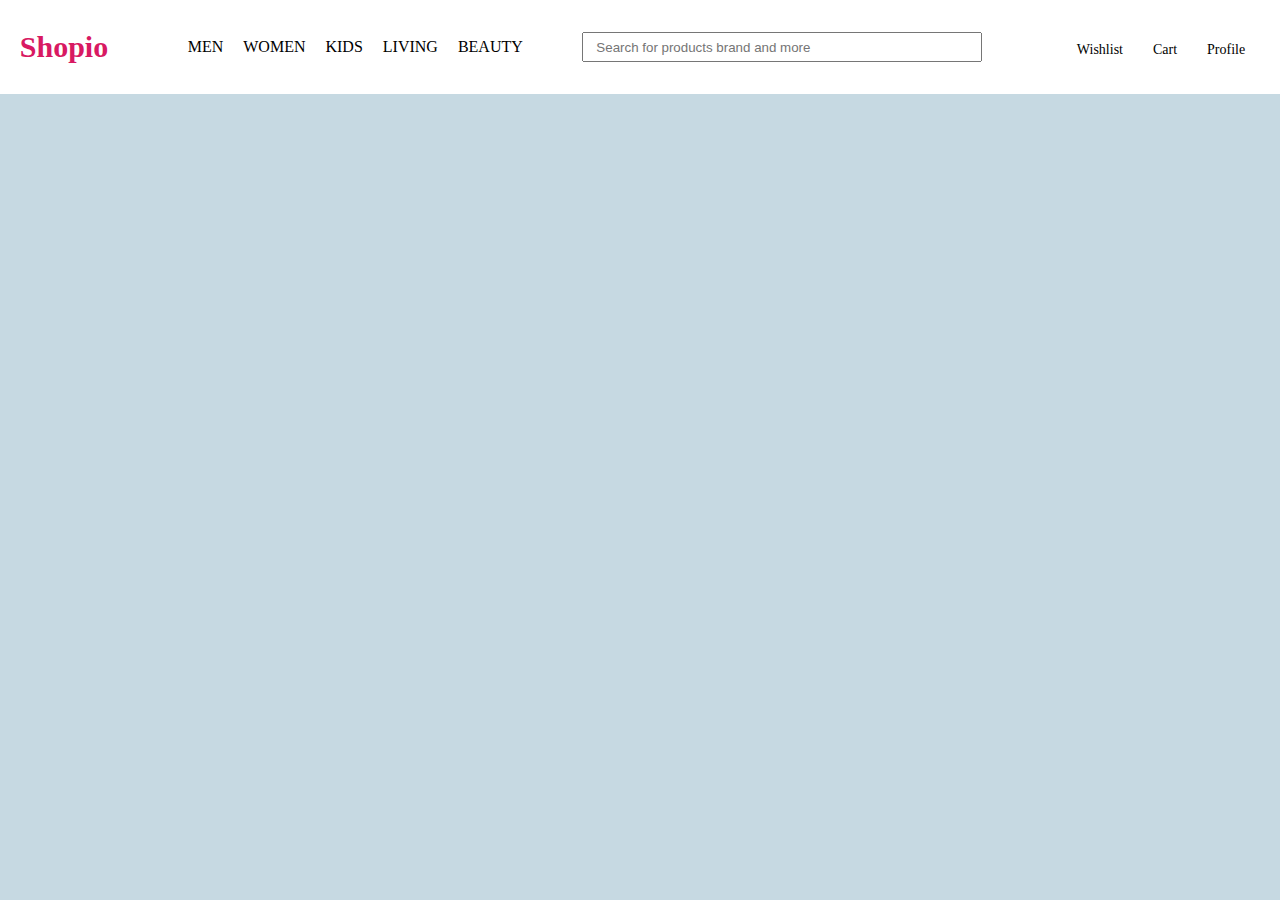
==== index.html @ 74be8682 "initial commit" ====
<!DOCTYPE html>
<html lang="en">

<head>
    <meta charset="UTF-8">
    <meta http-equiv="X-UA-Compatible" content="IE=edge">
    <meta name="viewport" content="width=device-width, initial-scale=1.0">
    <title>Shopio</title>
    <link rel="stylesheet" href="./css/main.css">
    <link rel="stylesheet" href="https://cdnjs.cloudflare.com/ajax/libs/font-awesome/6.0.0-beta2/css/all.min.css"
        integrity="sha512-YWzhKL2whUzgiheMoBFwW8CKV4qpHQAEuvilg9FAn5VJUDwKZZxkJNuGM4XkWuk94WCrrwslk8yWNGmY1EduTA=="
        crossorigin="anonymous" referrerpolicy="no-referrer" />
</head>

<body>
    <div class="nav-bar">
        <div class="nav-bar-logo">
            <!-- <img src="./img/nav-bar-logo.png" alt="Logo" class="nav-bar-logo-image"> -->
            <p class="nav-bar-logo-image">Shopio</p>
        </div>
        <div class="nav-bar-category">
            <ul>
                <li>MEN</li>
                <li>WOMEN</li>
                <li>KIDS</li>
                <li>LIVING</li>
                <li>BEAUTY</li>
            </ul>
        </div>
        <div class="nav-bar-search">
            <input type="text" class="nav-bar-search-input" placeholder="Search for products brand and more">
        </div>
        <div class="nav-bar-pwg">
            <ul>
                <li><i class="fas fa-heart wishlist"></i><span>Wishlist</span></li>
                <li><i class="fas fa-shopping-cart cart"></i><span>Cart</span></li>
                <li><i class="fas fa-user profile"></i><span>Profile</span></li>
            </ul>
        </div>
    </div>
</body>

</html>
---- css/main.css ----
* {
  box-sizing: border-box;
}

body {
  padding: 0px;
  margin: 0px;
  background-color: #c6d9e2;
}

.nav-bar {
  display: flex;
  align-items: center;
  position: fixed;
  width: 100%;
  background-color: white;
  align-items: center;
  justify-content: space-around;
  color: black;
}

.nav-bar .nav-bar-logo-image {
  font-size: 30px;
  font-family: cursive;
  font-weight: bolder;
  align-items: center;
  justify-content: center;
  color: #d81962;
}

.nav-bar .nav-bar-category ul {
  display: flex;
  justify-content: space-around;
  list-style-type: none;
}

.nav-bar .nav-bar-category ul li {
  text-decoration: none;
  padding-right: 20px;
  font-size: 16px;
}

.nav-bar .nav-bar-search .nav-bar-search-input {
  height: 30px;
  width: 400px;
  padding-left: 12px;
}

.nav-bar .nav-bar-pwg ul {
  display: flex;
  justify-content: space-around;
  list-style-type: none;
}

.nav-bar .nav-bar-pwg ul li {
  text-decoration: none;
  padding: 5px;
  margin: 10px;
  display: flex;
  flex-direction: column;
  font-size: 14px;
  align-items: center;
}

.nav-bar .nav-bar-pwg ul li span {
  padding-top: 6px;
}

.nav-bar .nav-bar-pwg ul li .wishlist:hover,
.nav-bar .nav-bar-pwg ul li .cart:hover,
.nav-bar .nav-bar-pwg ul li .profile:hover {
  cursor: pointer;
  color: #d81962;
}
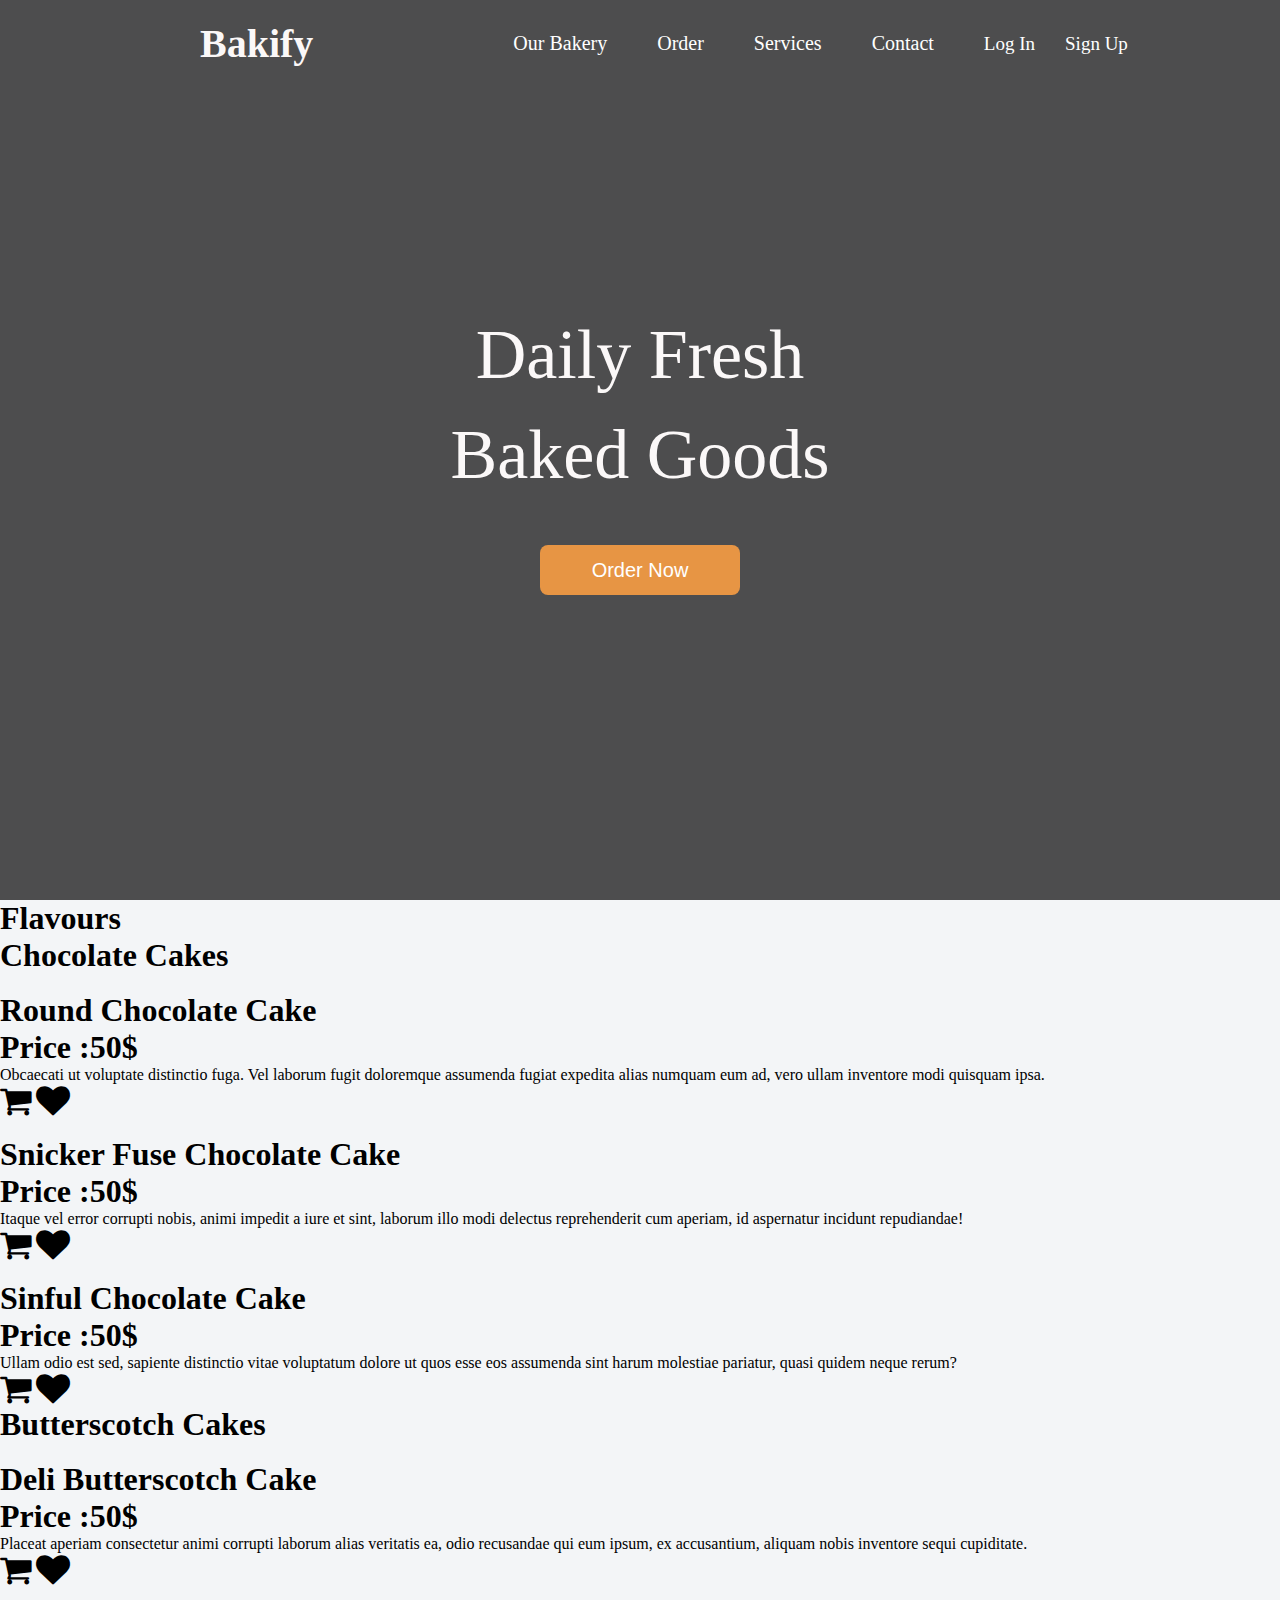
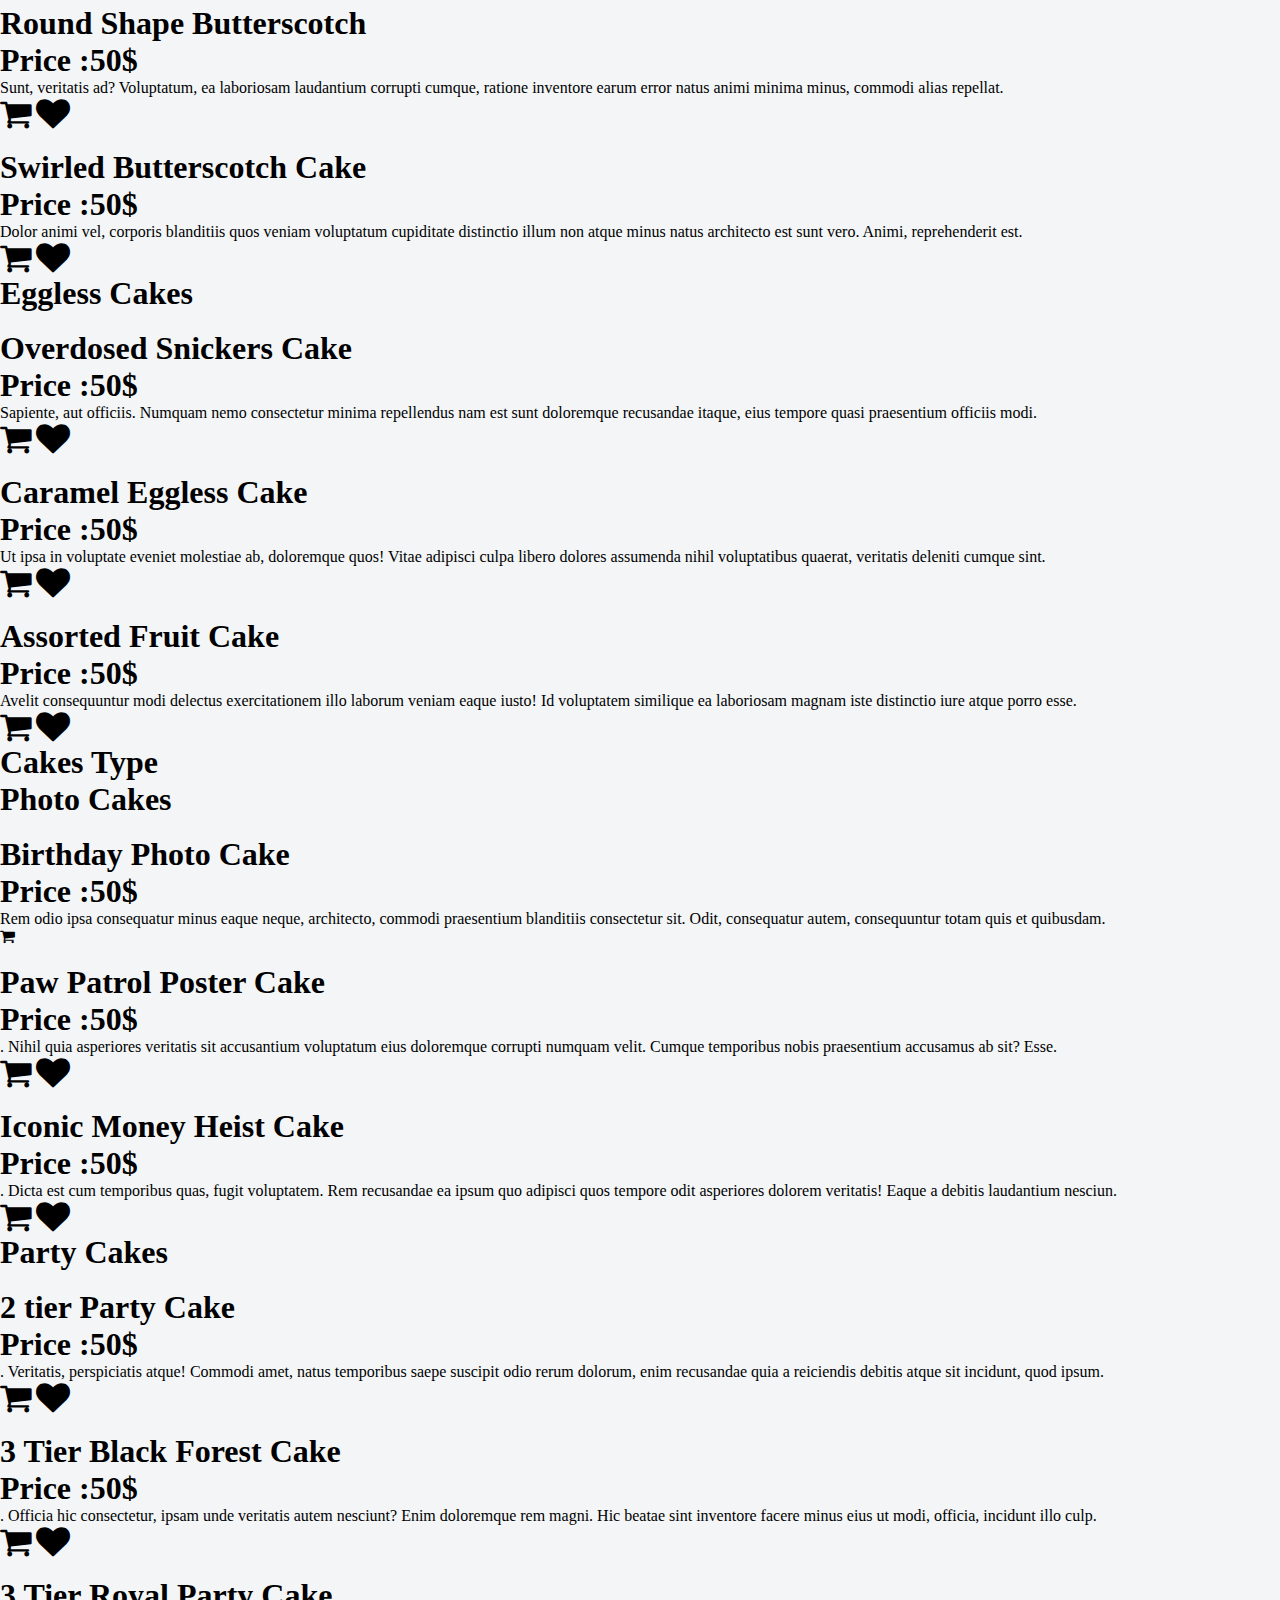
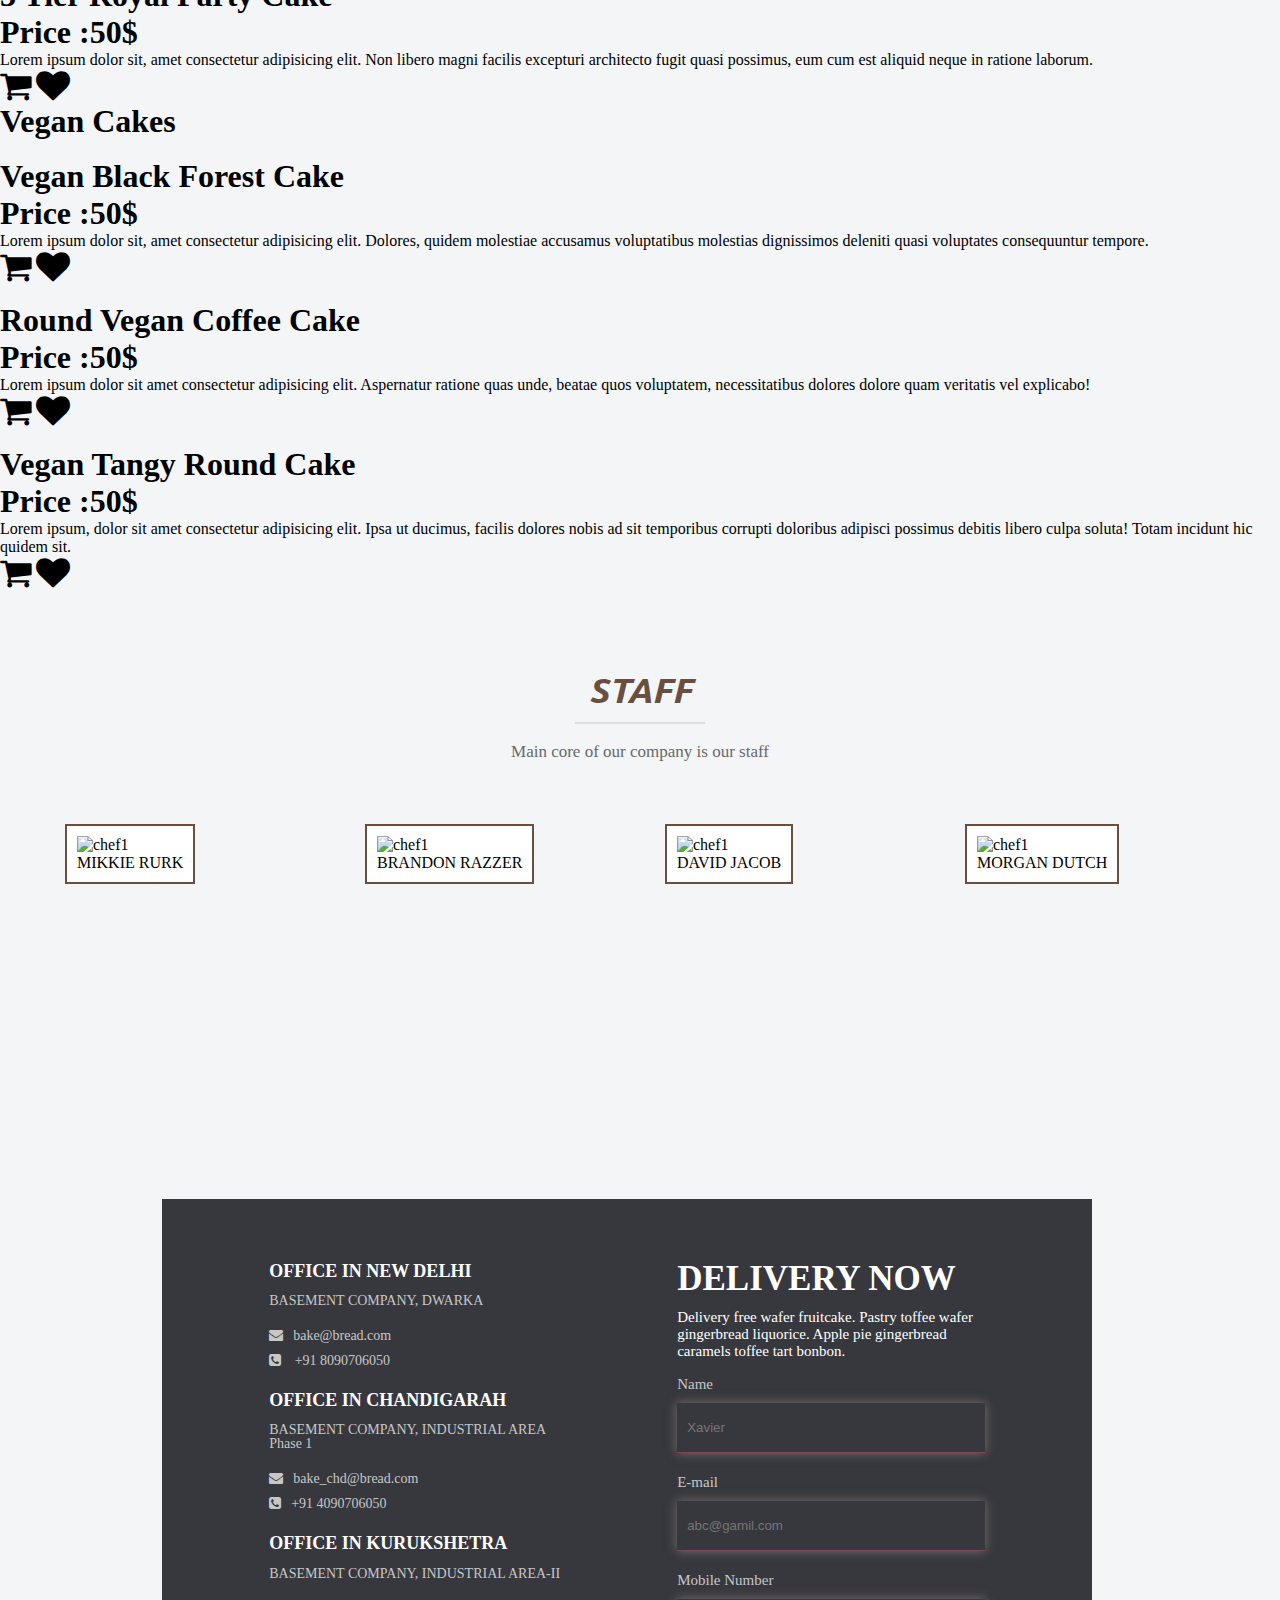
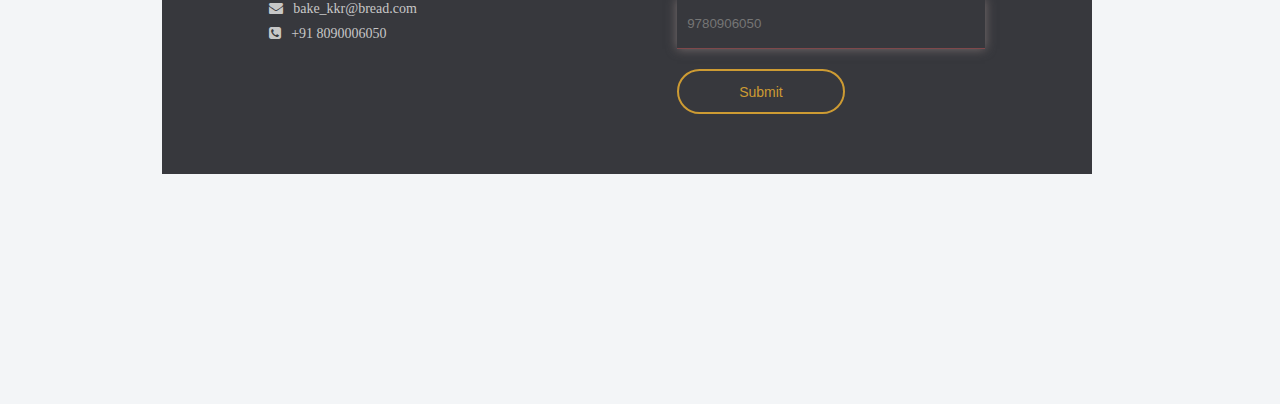
==== commit 60a24c53: "icon and width modification" ====
--- a/index.html
+++ b/index.html
@@ -5,39 +5,755 @@
     <meta charset="UTF-8">
     <meta http-equiv="X-UA-Compatible" content="IE=edge">
     <meta name="viewport" content="width=device-width, initial-scale=1.0">
-    <title>Shopio</title>
+    <title>Bakify</title>
     <link rel="stylesheet" href="./css/main.css">
     <link rel="stylesheet" href="https://cdnjs.cloudflare.com/ajax/libs/font-awesome/6.0.0-beta2/css/all.min.css"
         integrity="sha512-YWzhKL2whUzgiheMoBFwW8CKV4qpHQAEuvilg9FAn5VJUDwKZZxkJNuGM4XkWuk94WCrrwslk8yWNGmY1EduTA=="
         crossorigin="anonymous" referrerpolicy="no-referrer" />
+    <link rel="stylesheet" href="./css/team.css">
+    <link rel="stylesheet" href="css/category.css">
+    <link href="https://fonts.googleapis.com/css2?family=Birthstone&display=swap" rel="stylesheet">
+    <link href="https://fonts.googleapis.com/css2?family=Birthstone&family=Pacifico&display=swap" rel="stylesheet">
+    <link href="https://fonts.googleapis.com/css2?family=Ubuntu:wght@300&display=swap" rel="stylesheet">
+    <link rel="stylesheet" href="https://cdnjs.cloudflare.com/ajax/libs/font-awesome/4.7.0/css/font-awesome.min.css">
+    <meta name="viewport" content="width=device-width, initial-scale=1.0">
+    <link rel="stylesheet" href="https://use.fontawesome.com/releases/v5.15.4/css/all.css"
+        integrity="sha384-DyZ88mC6Up2uqS4h/KRgHuoeGwBcD4Ng9SiP4dIRy0EXTlnuz47vAwmeGwVChigm" crossorigin="anonymous">
 </head>
 
 <body>
-    <div class="nav-bar">
-        <div class="nav-bar-logo">
-            <!-- <img src="./img/nav-bar-logo.png" alt="Logo" class="nav-bar-logo-image"> -->
-            <p class="nav-bar-logo-image">Shopio</p>
-        </div>
-        <div class="nav-bar-category">
-            <ul>
-                <li>MEN</li>
-                <li>WOMEN</li>
-                <li>KIDS</li>
-                <li>LIVING</li>
-                <li>BEAUTY</li>
-            </ul>
-        </div>
-        <div class="nav-bar-search">
-            <input type="text" class="nav-bar-search-input" placeholder="Search for products brand and more">
-        </div>
-        <div class="nav-bar-pwg">
-            <ul>
-                <li><i class="fas fa-heart wishlist"></i><span>Wishlist</span></li>
-                <li><i class="fas fa-shopping-cart cart"></i><span>Cart</span></li>
-                <li><i class="fas fa-user profile"></i><span>Profile</span></li>
-            </ul>
+    <!-- Loading effect -->
+    <div class="loading-div">
+        <div class="loading-animation">
+            <div class="bar bar1"></div>
+            <div class="bar bar2"></div>
+            <div class="bar bar3"></div>
+            <div class="bar bar4"></div>
+            <div class="bar bar5"></div>
+            <div class="bar bar6"></div>
+            <div class="bar bar7"></div>
+            <div class="bar bar8"></div>
         </div>
     </div>
+    <main class="home-page">
+        <div class="video-container">
+            <div class="color-overlay"></div>
+            <video autoplay loop muted id="home-video">
+                <source src="./vid/My Movie 1.mp4" type="video/mp4">
+            </video>
+        </div>
+        <div class="nav-bar">
+            <div>
+                <h1 class="logo">Bakify</h1>
+            </div>
+            <div class="headings">
+                <a href="#">
+                    <p class="sub-headings">Our Bakery</p>
+                </a>
+                <a href="#">
+                    <p class="sub-headings">Order</p>
+                </a>
+                <a href="#">
+                    <p class="sub-headings">Services</p>
+                </a>
+                <a href="#">
+                    <p class="sub-headings">Contact</p>
+                </a>
+                <button id="login-button">Log In</button>
+                <button id="signup-button">Sign Up</button>
+            </div>
+        </div>
+        <div class="content">
+            <p>Daily Fresh</p>
+            <p>Baked Goods</p>
+            <button>Order Now</button>
+        </div>
+        <div id="signup">
+            <div class="container">
+                <div class="heading">
+                    <div class="sub-heading">Sign Up</div>
+                    <div>
+                        <button id="close-signup"><i class="fas fa-times"></i></button>
+                    </div>
+                </div>
+                <div>
+                    <input id="name-input" type="text" class="input" placeholder="Full Name">
+                </div>
+                <div>
+                    <input id="email-input" type="text" class="input" placeholder="Email">
+                </div>
+                <div class="check-box">
+                    <input type="checkbox" id="checkbox">
+                    <span class="check-box-message">I agree to Bakify's Terms of Service, Privacy Policy and Content
+                        Policies</span>
+                </div>
+                <div>
+                    <button class="submit">Create Account</button>
+                </div>
+                <div style="font-size: 20px;">
+                    or
+                </div>
+                <div>
+                    <button class="google"><i class="fab fa-google"></i>&emsp;Continue with Google</button>
+                </div>
+                <div class="have-acc">
+                    Already Have a Account ? <button id="login_account">Log In</button>
+                </div>
+            </div>
+        </div>
+        <div id="login">
+            <div class="container">
+                <div class="heading">
+                    <div class="sub-heading">Log in</div>
+                    <div>
+                        <button id="close-login"><i class="fas fa-times"></i></button>
+                    </div>
+                </div>
+                <div>
+                    <input id="phone-input" type="number" class="input" placeholder="Phone Number">
+                </div>
+                <div>
+                    <input id="password-input" type="text" class="input" placeholder="Password">
+                </div>
+                <div>
+                    <button class="submit">Log In</button>
+                </div>
+                <div style="font-size: 20px;">
+                    or
+                </div>
+                <div>
+                    <button class="google"><i class="fab fa-google"></i>&emsp;Continue with Google</button>
+                </div>
+                <div class="have-acc">
+                    New to Bakify? <button id="create_account">Create Account</button>
+                </div>
+            </div>
+        </div>
+    </main>
+
+    <div class="skj_container">
+
+        <!--category by flavour  -->
+        <h1>Flavours</h1>
+
+        <div class="skj_flavour">
+
+            <!-- first flavour -->
+            <div class="skj_flavour_1">
+                <h1>Chocolate Cakes</h1>
+                <div class="skj_varites">
+
+                    <!-- 1st card -->
+                    <div class="skj_cards">
+                        <img src="img/choco_cake_1.jpg" alt="">
+                        <div class="skj_discription">
+                            <div class="skj_content">
+                                <!--content of cards  -->
+                                <h1>Round Chocolate Cake</h1>
+                                <h1>Price :50$</h1>
+                                <p>Obcaecati ut voluptate distinctio fuga. Vel laborum fugit doloremque assumenda fugiat
+                                    expedita alias numquam eum ad, vero ullam inventore modi quisquam ipsa.
+                                </p>
+                                <div class="skj_symbol">
+                                    <i class="fa fa-shopping-cart" style="font-size:34px;"></i>
+                                    <i class="fa fa-heart" style="font-size:34px;"></i>
+                                </div>
+                            </div>
+                        </div>
+                    </div>
+
+                    <!-- 2nd card -->
+                    <div class="skj_cards">
+                        <img src="img/choco_cake_2.jpg" alt="">
+                        <div class="skj_discription">
+                            <div class="skj_content">
+                                <!--content of cards  -->
+                                <h1>Snicker Fuse Chocolate Cake</h1>
+                                <h1>Price :50$</h1>
+                                <p>Itaque vel error corrupti nobis, animi impedit a iure et sint, laborum illo modi
+                                    delectus reprehenderit cum aperiam, id aspernatur incidunt repudiandae!
+                                </p>
+                                <div class="skj_symbol">
+                                    <i class="fa fa-shopping-cart" style="font-size:34px;"></i>
+                                    <i class="fa fa-heart" style="font-size:34px;"></i>
+                                </div>
+                            </div>
+                        </div>
+                    </div>
+
+                    <!-- 3rd card -->
+                    <div class="skj_cards">
+                        <img src="img/choco_cake_3.jpg" alt="">
+                        <div class="skj_discription">
+                            <div class="skj_content">
+                                <!--content of cards  -->
+                                <h1>Sinful Chocolate Cake</h1>
+                                <h1>Price :50$</h1>
+                                <p>Ullam odio est sed, sapiente distinctio vitae voluptatum dolore ut quos esse eos
+                                    assumenda sint harum molestiae pariatur, quasi quidem neque rerum?
+                                </p>
+                                <div class="skj_symbol">
+                                    <i class="fa fa-shopping-cart" style="font-size:34px;"></i>
+                                    <i class="fa fa-heart" style="font-size:34px;"></i>
+                                </div>
+                            </div>
+                        </div>
+                    </div>
+                </div>
+            </div>
+
+
+
+            <!-- second flavour -->
+            <div class="skj_flavour_1">
+                <h1>Butterscotch Cakes</h1>
+                <div class="skj_varites">
+
+                    <!-- 1st card -->
+                    <div class="skj_cards">
+                        <img src="img/butter_cakes_1.jpg" alt="">
+                        <div class="skj_discription">
+                            <div class="skj_content">
+                                <!--content of cards  -->
+                                <h1>Deli Butterscotch Cake</h1>
+                                <h1>Price :50$</h1>
+                                <p>Placeat aperiam consectetur animi corrupti laborum alias veritatis ea, odio
+                                    recusandae qui eum ipsum, ex accusantium, aliquam nobis inventore sequi cupiditate.
+                                </p>
+                                <div class="skj_symbol">
+                                    <i class="fa fa-shopping-cart" style="font-size:34px;"></i>
+                                    <i class="fa fa-heart" style="font-size:34px;"></i>
+                                </div>
+                            </div>
+                        </div>
+                    </div>
+
+                    <!-- 2nd card -->
+                    <div class="skj_cards">
+                        <img src="img/butter_cakes_2.jpg" alt="">
+                        <div class="skj_discription">
+                            <div class="skj_content">
+                                <!--content of cards  -->
+                                <h1>Round Shape Butterscotch</h1>
+                                <h1>Price :50$</h1>
+                                <p>Sunt, veritatis ad? Voluptatum, ea laboriosam laudantium corrupti cumque, ratione
+                                    inventore earum error natus animi minima minus, commodi alias repellat.
+                                </p>
+                                <div class="skj_symbol">
+                                    <i class="fa fa-shopping-cart" style="font-size:34px;"></i>
+                                    <i class="fa fa-heart" style="font-size:34px;"></i>
+                                </div>
+                            </div>
+                        </div>
+                    </div>
+
+                    <!-- 3rd card -->
+                    <div class="skj_cards">
+                        <img src="img/butter_cakes_3.jpg" alt="">
+                        <div class="skj_discription">
+                            <div class="skj_content">
+                                <!--content of cards  -->
+                                <h1>Swirled Butterscotch Cake</h1>
+                                <h1>Price :50$</h1>
+                                <p>Dolor animi vel, corporis blanditiis quos veniam voluptatum cupiditate distinctio
+                                    illum non atque minus natus architecto est sunt vero. Animi, reprehenderit est.
+                                </p>
+                                <div class="skj_symbol">
+                                    <i class="fa fa-shopping-cart" style="font-size:34px;"></i>
+                                    <i class="fa fa-heart" style="font-size:34px;"></i>
+                                </div>
+                            </div>
+                        </div>
+                    </div>
+                </div>
+            </div>
+
+
+
+            <!-- third flavour -->
+            <div class="skj_flavour_1">
+                <h1>Eggless Cakes</h1>
+                <div class="skj_varites">
+
+                    <!-- 1st card -->
+                    <div class="skj_cards">
+                        <img src="img/Eggless_cake_1.jpg" alt="">
+                        <div class="skj_discription">
+                            <div class="skj_content">
+                                <!--content of cards  -->
+                                <h1>Overdosed Snickers Cake</h1>
+                                <h1>Price :50$</h1>
+                                <p>Sapiente, aut officiis. Numquam nemo consectetur minima repellendus nam est sunt
+                                    doloremque recusandae itaque, eius tempore quasi praesentium officiis modi.
+                                </p>
+                                <div class="skj_symbol">
+                                    <i class="fa fa-shopping-cart" style="font-size:34px;"></i>
+                                    <i class="fa fa-heart" style="font-size:34px;"></i>
+                                </div>
+                            </div>
+                        </div>
+                    </div>
+
+                    <!-- 2nd card -->
+                    <div class="skj_cards">
+                        <img src="img/Eggless_cake_2.jpg" alt="">
+                        <div class="skj_discription">
+                            <div class="skj_content">
+                                <!--content of cards  -->
+                                <h1>Caramel Eggless Cake</h1>
+                                <h1>Price :50$</h1>
+                                <p>Ut ipsa in voluptate eveniet molestiae ab, doloremque quos! Vitae adipisci culpa
+                                    libero dolores assumenda nihil voluptatibus quaerat, veritatis deleniti cumque sint.
+                                </p>
+                                <div class="skj_symbol">
+                                    <i class="fa fa-shopping-cart" style="font-size:34px;"></i>
+                                    <i class="fa fa-heart" style="font-size:34px;"></i>
+                                </div>
+                            </div>
+                        </div>
+                    </div>
+
+                    <!-- 3rd card -->
+                    <div class="skj_cards">
+                        <img src="img/Eggless_cake_3.jpg" alt="">
+                        <div class="skj_discription">
+                            <div class="skj_content">
+                                <!--content of cards  -->
+                                <h1>Assorted Fruit Cake</h1>
+                                <h1>Price :50$</h1>
+                                <p>Avelit consequuntur modi delectus exercitationem illo laborum veniam eaque iusto! Id
+                                    voluptatem similique ea laboriosam magnam iste distinctio iure atque porro esse.
+                                </p>
+                                <div class="skj_symbol">
+                                    <i class="fa fa-shopping-cart" style="font-size:34px;"></i>
+                                    <i class="fa fa-heart" style="font-size:34px;"></i>
+                                </div>
+                            </div>
+                        </div>
+                    </div>
+                </div>
+            </div>
+        </div>
+
+        <!-- ############################################################################################################################### -->
+        <!--  category by types-->
+
+
+        <h1>Cakes Type</h1>
+        <div class="skj_types">
+            <!-- first type -->
+            <div class="skj_types_1">
+                <h1>Photo Cakes</h1>
+                <div class="skj_varites">
+
+                    <!-- 1st card -->
+                    <div class="skj_cards">
+                        <img src="img/photo_2.jpg" alt="">
+                        <div class="skj_discription">
+                            <div class="skj_content">
+                                <!--content of cards  -->
+                                <h1>Birthday Photo Cake</h1>
+                                <h1>Price :50$</h1>
+                                <p>Rem odio ipsa consequatur minus eaque neque, architecto, commodi praesentium
+                                    blanditiis consectetur sit. Odit, consequatur autem, consequuntur totam quis et
+                                    quibusdam.
+                                </p>
+                            </div>
+                            <i class="fa fa-shopping-cart"></i>
+                        </div>
+                    </div>
+
+                    <!-- 2nd card -->
+                    <div class="skj_cards">
+                        <img src="img/photo_1.jpg" alt="">
+                        <div class="skj_discription">
+                            <div class="skj_content">
+                                <!--content of cards  -->
+                                <h1>Paw Patrol Poster Cake</h1>
+                                <h1>Price :50$</h1>
+                                <p>. Nihil quia asperiores veritatis sit accusantium voluptatum eius doloremque corrupti
+                                    numquam velit. Cumque temporibus nobis praesentium accusamus ab sit? Esse.
+                                </p>
+                                <div class="skj_symbol">
+                                    <i class="fa fa-shopping-cart" style="font-size:34px;"></i>
+                                    <i class="fa fa-heart" style="font-size:34px;"></i>
+                                </div>
+                            </div>
+                        </div>
+                    </div>
+
+                    <!-- 3rd card -->
+                    <div class="skj_cards">
+                        <img src="img/photo_3.jpg" alt="">
+                        <div class="skj_discription">
+                            <div class="skj_content">
+                                <!--content of cards  -->
+                                <h1>Iconic Money Heist Cake</h1>
+                                <h1>Price :50$</h1>
+                                <p>. Dicta est cum temporibus quas, fugit voluptatem. Rem recusandae ea ipsum quo
+                                    adipisci quos tempore odit asperiores dolorem veritatis! Eaque a debitis laudantium
+                                    nesciun.
+                                </p>
+                                <div class="skj_symbol">
+                                    <i class="fa fa-shopping-cart" style="font-size:34px;"></i>
+                                    <i class="fa fa-heart" style="font-size:34px;"></i>
+                                </div>
+                            </div>
+                        </div>
+                    </div>
+                </div>
+            </div>
+
+
+
+            <!-- second type -->
+            <div class="skj_types_1">
+                <h1>Party Cakes</h1>
+                <div class="skj_varites">
+
+                    <!-- 1st card -->
+                    <div class="skj_cards">
+                        <img src="img/party_1.jpg" alt="">
+                        <div class="skj_discription">
+                            <div class="skj_content">
+                                <!--content of cards  -->
+                                <h1>2 tier Party Cake</h1>
+                                <h1>Price :50$</h1>
+                                <p>. Veritatis, perspiciatis atque! Commodi amet, natus temporibus saepe suscipit odio
+                                    rerum dolorum, enim recusandae quia a reiciendis debitis atque sit incidunt, quod
+                                    ipsum.
+                                </p>
+                                <div class="skj_symbol">
+                                    <i class="fa fa-shopping-cart" style="font-size:34px;"></i>
+                                    <i class="fa fa-heart" style="font-size:34px;"></i>
+                                </div>
+                            </div>
+                        </div>
+                    </div>
+
+                    <!-- 2nd card -->
+                    <div class="skj_cards">
+                        <img src="img/party_2.jpg" alt="">
+                        <div class="skj_discription">
+                            <!--content of cards  -->
+                            <div class="skj_content">
+                                <h1>3 Tier Black Forest Cake</h1>
+                                <h1>Price :50$</h1>
+                                <p>. Officia hic consectetur, ipsam unde veritatis autem nesciunt? Enim doloremque rem
+                                    magni. Hic beatae sint inventore facere minus eius ut modi, officia, incidunt illo
+                                    culp.
+                                </p>
+                                <div class="skj_symbol">
+                                    <i class="fa fa-shopping-cart" style="font-size:34px;"></i>
+                                    <i class="fa fa-heart" style="font-size:34px;"></i>
+                                </div>
+                            </div>
+                        </div>
+                    </div>
+
+                    <!-- 3rd card -->
+                    <div class="skj_cards">
+                        <img src="img/party_3.jpg" alt="">
+                        <div class="skj_discription">
+                            <div class="skj_content">
+                                <!--content of cards  -->
+                                <h1>3 Tier Royal Party Cake</h1>
+                                <h1>Price :50$</h1>
+                                <p>Lorem ipsum dolor sit, amet consectetur adipisicing elit. Non libero magni facilis
+                                    excepturi architecto fugit quasi possimus, eum cum est aliquid neque in ratione
+                                    laborum.
+                                </p>
+                                <div class="skj_symbol">
+                                    <i class="fa fa-shopping-cart" style="font-size:34px;"></i>
+                                    <i class="fa fa-heart" style="font-size:34px;"></i>
+                                </div>
+                            </div>
+                        </div>
+                    </div>
+                </div>
+            </div>
+
+
+
+            <!-- third flavour -->
+            <div class="skj_types_1">
+                <h1>Vegan Cakes</h1>
+                <div class="skj_varites">
+
+                    <!-- 1st card -->
+                    <div class="skj_cards">
+                        <img src="img/vegan_1.jpg" alt="">
+                        <div class="skj_discription">
+                            <div class="skj_content">
+                                <!--content of cards  -->
+                                <h1>Vegan Black Forest Cake</h1>
+                                <h1>Price :50$</h1>
+                                <p>Lorem ipsum dolor sit, amet consectetur adipisicing elit. Dolores, quidem molestiae
+                                    accusamus voluptatibus molestias dignissimos deleniti quasi voluptates consequuntur
+                                    tempore.
+                                </p>
+                                <div class="skj_symbol">
+                                    <i class="fa fa-shopping-cart" style="font-size:34px;"></i>
+                                    <i class="fa fa-heart" style="font-size:34px;"></i>
+                                </div>
+                            </div>
+                        </div>
+                    </div>
+
+                    <!-- 2nd card -->
+                    <div class="skj_cards">
+                        <img src="img/vegan_2.jpg" alt="">
+                        <div class="skj_discription">
+                            <div class="skj_content">
+                                <!--content of cards  -->
+                                <h1>Round Vegan Coffee Cake</h1>
+                                <h1>Price :50$</h1>
+                                <p>Lorem ipsum dolor sit amet consectetur adipisicing elit. Aspernatur ratione quas
+                                    unde, beatae quos voluptatem, necessitatibus dolores dolore quam veritatis vel
+                                    explicabo!
+                                </p>
+                                <div class="skj_symbol">
+                                    <i class="fa fa-shopping-cart" style="font-size:34px;"></i>
+                                    <i class="fa fa-heart" style="font-size:34px;"></i>
+                                </div>
+                            </div>
+                        </div>
+                    </div>
+
+                    <!-- 3rd card -->
+                    <div class="skj_cards">
+                        <img src="img/vegan_3.jpg" alt="">
+                        <div class="skj_discription">
+                            <div class="skj_content">
+                                <!--content of cards  -->
+                                <h1>Vegan Tangy Round Cake</h1>
+                                <h1>Price :50$</h1>
+                                <p>Lorem ipsum, dolor sit amet consectetur adipisicing elit. Ipsa ut ducimus, facilis
+                                    dolores nobis ad sit temporibus corrupti doloribus adipisci possimus debitis libero
+                                    culpa soluta! Totam incidunt hic quidem sit.
+                                </p>
+                                <div class="skj_symbol">
+                                    <i class="fa fa-shopping-cart" style="font-size:34px;"></i>
+                                    <i class="fa fa-heart" style="font-size:34px;"></i>
+                                </div>
+                            </div>
+                        </div>
+                    </div>
+                </div>
+            </div>
+        </div>
+
+    </div>
+
+    <!--TEAM-->
+    <div class="wrapper">
+        <div class="staff">
+            <div class="staff-head-box">
+                <span class="S-name">STAFF<br></span>
+                <div class="baseline"></div>
+            </div>
+            <div class="line-below">Main core of our company is our staff</div>
+        </div>
+        <div class="staff-info">
+            <div class="staff-grid">
+                <div class="list staff-1">
+                    <div class="staff-container">
+                        <div class="inner-container">
+                            <img class="letstry" src="./img/m-personnel-1.png" alt="chef1">
+                            <div class="staff-network">
+                                <div class="set-img">
+                                    <!-- <ul class="listStyle">
+                                    <li> -->
+                                    <a class="set-img-icon" href="#" target="_blank" itemprop="url">
+                                        <i class="fa fa-phone"></i>
+                                    </a>
+                                    <!-- </li>
+                                    <li> -->
+                                    <a class="set-img-icon" href="#" target="_blank" itemprop="url">
+                                        <i class="far fa-envelope"></i>
+                                    </a>
+                                    <!-- </li>
+                                    <li> -->
+                                    <a class="set-img-icon" href="#" target="_blank" itemprop="url">
+                                        <i class="fas fa-calendar-alt"></i>
+                                    </a>
+                                    <!-- </li>
+                                </ul> -->
+                                </div>
+                            </div>
+                            <div class="staff-name">MIKKIE RURK</div>
+                        </div>
+                    </div>
+                </div>
+                <div class="list staff-2">
+                    <div class="staff-container">
+                        <div class="inner-container">
+                            <img class="letstry" src="./img/m-personnel-2.png" alt="chef1">
+                            <div class="staff-network">
+                                <div class="set-img">
+                                    <!-- <ul class="listStyle">
+                                    <li> -->
+                                    <a class="set-img-icon" href="#" target="_blank" itemprop="url">
+                                        <i class="fa fa-phone"></i>
+                                    </a>
+                                    <!-- </li>
+                                    <li> -->
+                                    <a class="set-img-icon" href="#" target="_blank" itemprop="url">
+                                        <i class="far fa-envelope"></i>
+                                    </a>
+                                    <!-- </li>
+                                    <li> -->
+                                    <a class="set-img-icon" href="#" target="_blank" itemprop="url">
+                                        <i class="fas fa-calendar-alt"></i>
+                                    </a>
+                                    <!-- </li>
+                                </ul> -->
+                                </div>
+                            </div>
+                            <div class="staff-name">BRANDON RAZZER</div>
+                        </div>
+                    </div>
+                </div>
+                <div class="list staff-3">
+                    <div class="staff-container">
+                        <div class="inner-container">
+                            <img class="letstry" src="./img/m-personnel-3.png" alt="chef1">
+                            <div class="staff-network">
+                                <div class="set-img">
+                                    <!-- <ul class="listStyle">
+                                    <li> -->
+                                    <a class="set-img-icon" href="#" target="_blank" itemprop="url">
+                                        <i class="fa fa-phone"></i>
+                                    </a>
+                                    <!-- </li>
+                                    <li> -->
+                                    <a class="set-img-icon" href="#" target="_blank" itemprop="url">
+                                        <i class="far fa-envelope"></i>
+                                    </a>
+                                    <!-- </li>
+                                    <li> -->
+                                    <a class="set-img-icon" href="#" target="_blank" itemprop="url">
+                                        <i class="fas fa-calendar-alt"></i>
+                                    </a>
+                                    <!-- </li>
+                                </ul> -->
+                                </div>
+                            </div>
+                            <div class="staff-name">DAVID JACOB</div>
+                        </div>
+                    </div>
+                </div>
+                <div class="list staff-4">
+                    <div class="staff-container">
+                        <div class="inner-container">
+                            <img class="letstry" src="./img/m-personnel-4.png" alt="chef1">
+                            <div class="staff-network">
+                                <div class="set-img">
+                                    <!-- <ul class="listStyle">
+                                    <li> -->
+                                    <a class="set-img-icon" href="#" target="_blank" itemprop="url">
+                                        <i class="fa fa-phone"></i>
+                                    </a>
+                                    <!-- </li>
+                                    <li> -->
+                                    <a class="set-img-icon" href="#" target="_blank" itemprop="url">
+                                        <i class="far fa-envelope"></i>
+                                    </a>
+                                    <!-- </li>
+                                    <li> -->
+                                    <a class="set-img-icon" href="#" target="_blank" itemprop="url">
+                                        <i class="fas fa-calendar-alt"></i>
+                                    </a>
+                                    <!-- </li>
+                                </ul> -->
+                                </div>
+                            </div>
+                            <div class="staff-name">MORGAN DUTCH</div>
+                        </div>
+                    </div>
+                </div>
+            </div>
+        </div>
+
+    </div>
+
+
+
+
+
+    <section>
+        <div class="main-order-form">
+            <div class="order-form-flex">
+                <div class="order-form-flex-left">
+                    <div class="order-left-child">
+                        <h4 class="order-left-h4">OFFICE IN NEW DELHI</h4>
+                        <p class="order-form-p">BASEMENT COMPANY, DWARKA</p>
+                        <p class="order-para"><span><i class="order-form-icon fa fa-envelope"></i>bake@bread.com</span>
+                        </p>
+                        <p class="order-para-num order-para"><span><i class="order-form-icon fa fa-phone-square"></i>
+                                +91
+                                8090706050</span>
+                        </p>
+                    </div>
+                    <div class="order-left-child">
+                        <h4 class="order-left-h4">OFFICE IN CHANDIGARAH</h4>
+                        <p class="order-form-p">BASEMENT COMPANY, INDUSTRIAL AREA Phase 1</p>
+                        <p class="order-para"><span><i
+                                    class="order-form-icon fa fa-envelope"></i>bake_chd@bread.com</span>
+                        </p>
+                        <p class="order-para-num order-para"><span><i class="order-form-icon fa fa-phone-square"></i>+91
+                                4090706050</span>
+                        </p>
+                    </div>
+                    <div class="order-left-child">
+                        <h4 class="order-left-h4">OFFICE IN KURUKSHETRA</h4>
+                        <p class="order-form-p">BASEMENT COMPANY, INDUSTRIAL AREA-II</p>
+                        <p class="order-para"><span><i
+                                    class="order-form-icon fa fa-envelope"></i>bake_kkr@bread.com</span>
+                        </p>
+                        <p class="order-para-num order-para"><span><i class="order-form-icon fa fa-phone-square"></i>+91
+                                8090006050</span>
+                        </p>
+                    </div>
+                </div>
+                <div class="order-form-flex-right">
+                    <h3 class="order-right-h3">
+                        DELIVERY NOW
+                    </h3>
+                    <div class="order-right-para">
+                        Delivery free wafer fruitcake. Pastry toffee wafer gingerbread liquorice. Apple pie gingerbread
+                        caramels toffee tart bonbon.
+                    </div>
+                    <div class="order_form" id="odr_form">
+                        <form action="" class="order-input">
+                            <label class="order-form-label" for="#order-name">Name<br></label>
+                            <input class="order-form-input" type="text" name="" id="order-name" placeholder="Xavier">
+                            <label class="order-form-label" for="#order-email">E-mail <br></label>
+                            <input class="order-form-input" type="text" name="" id="order-email"
+                                placeholder="abc@gamil.com">
+                            <label class="order-form-label" for="#order-num">Mobile Number <br></label>
+                            <input class="order-form-input" type="text" name="" id="order-num" placeholder="9780906050">
+                            <input type="button" value="Submit" id="order-form-but">
+                        </form>
+                    </div>
+                </div>
+            </div>
+        </div>
+
+    </section>
+
+    <!-- JavaScript -->
+    <script src="https://ajax.googleapis.com/ajax/libs/jquery/3.6.0/jquery.min.js"></script>
+    <script>
+        $(window).on("load", function () {
+            $('.loading-div').fadeOut('slow');
+            $(' html, body').css({
+                overflow: 'auto'
+            });
+        });
+    </script>
+    <script src="./js/logic.js"></script>
+    <script src="./js/order_form.js"></script>
 </body>
 
 </html>--- a/css/main.css
+++ b/css/main.css
@@ -1,74 +1,641 @@
+/* universal */
+
 * {
-  box-sizing: border-box;
+    box-sizing: border-box;
+    padding: 0px;
+    margin: 0px;
 }
 
 body {
-  padding: 0px;
-  margin: 0px;
-  background-color: #c6d9e2;
-}
-
-.nav-bar {
-  display: flex;
-  align-items: center;
-  position: fixed;
-  width: 100%;
-  background-color: white;
-  align-items: center;
-  justify-content: space-around;
-  color: black;
-}
-
-.nav-bar .nav-bar-logo-image {
-  font-size: 30px;
-  font-family: cursive;
-  font-weight: bolder;
-  align-items: center;
-  justify-content: center;
-  color: #d81962;
-}
-
-.nav-bar .nav-bar-category ul {
-  display: flex;
-  justify-content: space-around;
-  list-style-type: none;
-}
-
-.nav-bar .nav-bar-category ul li {
-  text-decoration: none;
-  padding-right: 20px;
-  font-size: 16px;
-}
-
-.nav-bar .nav-bar-search .nav-bar-search-input {
-  height: 30px;
-  width: 400px;
-  padding-left: 12px;
-}
-
-.nav-bar .nav-bar-pwg ul {
-  display: flex;
-  justify-content: space-around;
-  list-style-type: none;
-}
-
-.nav-bar .nav-bar-pwg ul li {
-  text-decoration: none;
-  padding: 5px;
-  margin: 10px;
-  display: flex;
-  flex-direction: column;
-  font-size: 14px;
-  align-items: center;
-}
-
-.nav-bar .nav-bar-pwg ul li span {
-  padding-top: 6px;
-}
-
-.nav-bar .nav-bar-pwg ul li .wishlist:hover,
-.nav-bar .nav-bar-pwg ul li .cart:hover,
-.nav-bar .nav-bar-pwg ul li .profile:hover {
-  cursor: pointer;
-  color: #d81962;
+    background-color: #f3f5f7;
+    font-family: Cambria, Cochin, Georgia, Times, 'Times New Roman', serif;
+}
+
+.home-page {
+    height: 100vh;
+    width: 100%;
+    overflow: hidden;
+    top: 0;
+}
+
+
+/* preloader */
+
+html,
+body {
+    overflow: hidden;
+}
+
+.loading-div {
+    position: fixed;
+    height: 100vh;
+    width: 100%;
+    background-color: #000;
+    overflow: hidden;
+    z-index: 10000000;
+}
+
+.loading-div .loading-animation {
+    z-index: 10000000;
+    top: 50%;
+    left: 50%;
+    transform: translate(-50%, -50%);
+    position: absolute;
+}
+
+.loading-div .loading-animation .bar {
+    width: 10px;
+    height: 70px;
+    background: #fff;
+    display: inline-block;
+    transform-origin: bottom center;
+    border-top-right-radius: 20px;
+    border-top-left-radius: 20px;
+    animation: loader 1.2s linear infinite;
+}
+
+.loading-div .loading-animation .bar1 {
+    animation-delay: 0.1s;
+}
+
+.loading-div .loading-animation .bar2 {
+    animation-delay: 0.2s;
+}
+
+.loading-div .loading-animation .bar3 {
+    animation-delay: 0.3s;
+}
+
+.loading-div .loading-animation .bar4 {
+    animation-delay: 0.4s;
+}
+
+.loading-div .loading-animation .bar5 {
+    animation-delay: 0.5s;
+}
+
+.loading-div .loading-animation .bar6 {
+    animation-delay: 0.6s;
+}
+
+.loading-div .loading-animation .bar7 {
+    animation-delay: 0.7s;
+}
+
+.loading-div .loading-animation .bar8 {
+    animation-delay: 0.8s;
+}
+
+@keyframes loader {
+    0% {
+        transform: scaleY(0.1);
+    }
+    50% {
+        transform: scaleY(1);
+        background: #bb7c06;
+    }
+    100% {
+        transform: scaleY(0.1);
+        background: transparent;
+    }
+}
+
+
+/* background video */
+
+.home-page .video-container {
+    position: absolute;
+    top: 0;
+    right: 0;
+    height: 100vh;
+    min-width: 100vw;
+}
+
+.home-page .video-container .color-overlay {
+    position: absolute;
+    top: 0;
+    left: 0;
+    background-color: #050505;
+    height: 100vh;
+    min-width: 100%;
+    opacity: 0.7;
+    z-index: 2;
+}
+
+.home-page #home-video {
+    right: 0;
+    top: 0;
+    height: 100vh;
+    min-width: 100vw;
+}
+
+
+/* nav bar */
+
+.home-page .nav-bar {
+    position: absolute;
+    top: 0;
+    display: flex;
+    color: #fbf8f8;
+    align-items: center;
+    padding-top: 20px;
+    z-index: 3;
+}
+
+.home-page .nav-bar .logo {
+    font-family: cursive;
+    margin-left: 200px;
+    margin-right: 200px;
+    font-size: 40px;
+}
+
+.home-page .nav-bar .headings {
+    display: flex;
+    font-size: 20px;
+    font-weight: normal;
+}
+
+.home-page .nav-bar .headings a {
+    text-decoration: none;
+    color: white;
+}
+
+.home-page .nav-bar .headings a:hover {
+    color: #e79544;
+    text-decoration: none;
+}
+
+.home-page .nav-bar .headings .sub-headings {
+    padding-right: 50px;
+}
+
+.home-page .nav-bar .headings #login-button,
+.home-page .nav-bar .headings #signup-button {
+    border: none;
+    background-color: transparent;
+    margin-right: 30px;
+    color: white;
+    font-size: 19px;
+    font-family: 'Times New Roman', Times, serif;
+    font-weight: normal;
+    cursor: pointer;
+}
+
+.home-page .nav-bar .headings #login-button:hover,
+.home-page .nav-bar .headings #signup-button:hover {
+    color: #e79544;
+}
+
+
+/* middle text on backgroung image */
+
+.home-page .content {
+    position: absolute;
+    top: 35%;
+    width: 100%;
+    display: flex;
+    flex-direction: column;
+    color: #fbf8f8;
+    z-index: 3;
+    align-items: center;
+    justify-content: center;
+}
+
+.home-page .content p {
+    font-size: 70px;
+    padding-bottom: 20px;
+}
+
+.home-page .content button {
+    margin-top: 30px;
+    height: 50px;
+    width: 200px;
+    font-size: 20px;
+    border: none;
+    background-color: #e79544;
+    color: white;
+    border-radius: 8px;
+    cursor: pointer;
+}
+
+.home-page .content button:hover {
+    color: #e79544;
+    background-color: white;
+}
+
+
+/* login box */
+
+.home-page #login {
+    position: absolute;
+    height: 100vh;
+    width: 100%;
+    align-items: center;
+    display: flex;
+    justify-content: center;
+    background-color: rgba(5, 5, 5, 0.7);
+    z-index: 4;
+    display: none;
+}
+
+.home-page #login .container {
+    height: 450px;
+    width: 450px;
+    background-color: white;
+    display: flex;
+    flex-direction: column;
+    justify-content: center;
+    align-items: center;
+    border-radius: 10px;
+}
+
+.home-page #login .container div {
+    margin-bottom: 10px;
+}
+
+.home-page #login .container .heading {
+    font-size: 29px;
+    font-weight: 200;
+    flex: none;
+    display: flex;
+    align-items: center;
+}
+
+.home-page #login .container .heading .sub-heading {
+    margin-right: 250px;
+}
+
+.home-page #login .container .heading button {
+    width: 30px;
+    height: 30px;
+    font-size: 25px;
+    background-color: white;
+    border: none;
+    cursor: pointer;
+}
+
+.home-page #login .container .heading button:hover {
+    color: #e79544;
+}
+
+.home-page #login .container .input {
+    width: 370px;
+    height: 35px;
+    margin-bottom: 10px;
+    margin-top: 10px;
+    padding-left: 9px;
+    font-size: 17px;
+}
+
+.home-page #login .container .google {
+    width: 380px;
+    height: 40px;
+    font-size: 20px;
+    background-color: #e79544;
+    color: white;
+    border: none;
+    cursor: pointer;
+    border-radius: 5px;
+}
+
+.home-page #login .container .google:hover {
+    background-color: #e6e4e4;
+    color: #e79544;
+}
+
+.home-page #login .container .submit {
+    width: 380px;
+    height: 40px;
+    font-size: 20px;
+    background-color: #e79544;
+    color: white;
+    border: none;
+    cursor: pointer;
+    border-radius: 5px;
+}
+
+.home-page #login .container .submit:hover {
+    background-color: #e6e4e4;
+    color: #e79544;
+}
+
+.home-page #login .container .have-acc {
+    margin-top: 10px;
+    font-size: 20px;
+}
+
+.home-page #login .container .have-acc button {
+    color: #e79544;
+    cursor: pointer;
+    height: 30px;
+    width: 150px;
+    background: transparent;
+    border: none;
+    font-size: 20px;
+    font-family: Cambria, Cochin, Georgia, Times, 'Times New Roman', serif;
+}
+
+
+/* signup box  */
+
+.home-page #signup {
+    position: absolute;
+    height: 100vh;
+    width: 100%;
+    align-items: center;
+    display: flex;
+    justify-content: center;
+    background-color: rgba(5, 5, 5, 0.7);
+    z-index: 4;
+    display: none;
+}
+
+.home-page #signup .container {
+    height: 450px;
+    width: 450px;
+    background-color: white;
+    display: flex;
+    flex-direction: column;
+    justify-content: center;
+    align-items: center;
+    border-radius: 10px;
+}
+
+.home-page #signup .container div {
+    margin-bottom: 10px;
+}
+
+.home-page #signup .container .heading {
+    font-size: 29px;
+    font-weight: 200;
+    flex: none;
+    display: flex;
+    align-items: center;
+}
+
+.home-page #signup .container .heading .sub-heading {
+    margin-right: 250px;
+}
+
+.home-page #signup .container .heading button {
+    width: 30px;
+    height: 30px;
+    font-size: 25px;
+    background-color: white;
+    border: none;
+    cursor: pointer;
+}
+
+.home-page #signup .container .heading button:hover {
+    color: #e79544;
+}
+
+.home-page #signup .container .input {
+    width: 370px;
+    height: 35px;
+    margin-bottom: 10px;
+    margin-top: 10px;
+    padding-left: 9px;
+    font-size: 17px;
+}
+
+.home-page #signup .container .check-box {
+    margin-left: 40px;
+    margin-right: 40px;
+    margin-bottom: 20px;
+}
+
+.home-page #signup .container .check-box input {
+    margin-right: 10px;
+}
+
+.home-page #signup .container .submit {
+    width: 380px;
+    height: 40px;
+    font-size: 20px;
+    background-color: #e79544;
+    color: white;
+    border: none;
+    cursor: pointer;
+    border-radius: 5px;
+}
+
+.home-page #signup .container .submit:hover {
+    background-color: #e6e4e4;
+    color: #e79544;
+}
+
+.home-page #signup .container .google {
+    width: 380px;
+    height: 40px;
+    font-size: 20px;
+    background-color: #e79544;
+    color: white;
+    border: none;
+    cursor: pointer;
+    border-radius: 5px;
+}
+
+.home-page #signup .container .google:hover {
+    background-color: #e6e4e4;
+    color: #e79544;
+}
+
+.home-page #signup .container .have-acc {
+    margin-top: 10px;
+    font-size: 20px;
+}
+
+.home-page #signup .container .have-acc button {
+    color: #e79544;
+    cursor: pointer;
+    height: 30px;
+    width: 80px;
+    background: transparent;
+    border: none;
+    font-size: 20px;
+    font-family: Cambria, Cochin, Georgia, Times, 'Times New Roman', serif;
+}
+
+
+/* media query home page */
+
+@media(max-width:1200px) {
+    .home-page {
+        height: 80vh;
+    }
+    .home-page .nav-bar .logo {
+        margin-left: 30px;
+        margin-right: 50px;
+    }
+    .home-page .nav-bar .headings .sub-headings {
+        padding-right: 20px;
+    }
+}
+
+@media(max-width:700px) {
+    .home-page .nav-bar {
+        flex-direction: column;
+        width: 100%;
+        justify-content: center;
+    }
+    .home-page .nav-bar .headings {
+        flex-direction: column;
+        align-items: center;
+        padding: 20px 0;
+    }
+    .home-page .content p {
+        font-size: 40px;
+    }
+}
+
+
+/*  ORDER FORM */
+
+.main-order-form {
+    color: white;
+    background: url('../img/bac_bakery.jpg');
+    background-attachment: fixed !important;
+    background-size: cover;
+    background-position: center;
+    background-repeat: no-repeat;
+    height: 115vh;
+    width: 98vw;
+    display: flex;
+    flex-wrap: wrap;
+    justify-content: center;
+    align-items: center;
+}
+
+.order-form-flex {
+    flex-basis: 90%;
+    margin: 0 auto;
+    max-width: 930px;
+    padding: 60px 80px;
+    background-color: rgba(34, 35, 40, 0.9);
+    display: flex;
+    justify-content: center;
+    align-items: flex-start;
+    flex-wrap: wrap;
+    gap: 100px;
+}
+
+.order-form-flex-left {
+    flex-basis: 40%;
+}
+
+.order-form-flex-right {
+    flex-basis: 40%;
+}
+
+.order-left-h4 {
+    margin-bottom: 5px;
+    font-size: 18px;
+    font-weight: 700;
+    line-height: 1.4em;
+    color: #fff;
+}
+
+.order-form-p {
+    margin-bottom: 20px;
+    line-height: 1em;
+    margin-top: 10px;
+}
+
+.order-para-num {
+    margin-top: 10px;
+}
+
+.order-form-icon {
+    margin-right: 10px;
+}
+
+.order-left-child {
+    margin-bottom: 30px;
+    margin-bottom: 20px;
+    line-height: 1em;
+    font-size: 14px;
+    font-weight: 400;
+    color: #c7c7c7;
+}
+
+
+/* right  */
+
+.order-right-h3 {
+    font-size: 35px;
+    font-family: BlinkMacSystemFont, "Lora", serif;
+}
+
+.order-right-para {
+    margin-bottom: 15px;
+    margin-top: 10px;
+    font-size: 15px;
+}
+
+.order-form-label {
+    font-size: 15px;
+    max-width: 100%;
+    width: 100%;
+    margin-bottom: 20px;
+    color: #c7c7c7;
+}
+
+.order-form-input {
+    color: #fff;
+    max-width: 100%;
+    width: 100%;
+    height: 50px;
+    margin-bottom: 20px;
+    padding: 10px;
+    margin-top: 10px;
+    border: none;
+    background-color: transparent;
+    border-bottom: 1px solid rgba(235, 98, 98, 0.4);
+    box-shadow: 0 0px 10px rgba(134, 122, 122, 0.849);
+}
+
+@media screen and (max-width:991px) {
+    .order-form-flex-right {
+        flex-basis: 100%;
+    }
+    .order-form-flex-left {
+        flex-basis: 100%;
+    }
+}
+
+#order-form-but {
+    display: inline-block;
+    padding: 9px 60px 7px;
+    line-height: 25px;
+    font-size: 14px;
+    color: #cd9b33;
+    border: 2px solid #cd9b33;
+    background-color: transparent;
+    box-shadow: none;
+    border-radius: 30px;
+    transition: all 0.4s ease;
+    cursor: pointer;
+}
+
+.order-right-h3:hover {
+    text-shadow: 2px 2px #717978;
+}
+
+.error {
+    color: red;
+    padding: 5px;
+    margin: 5px 0 15px 0;
+    background: transparent;
+    height: 30px;
+    width: 100%;
+}
+
+.success {
+    color: green;
+    padding: 5px;
+    margin: 5px 0 15px 0;
+    background: transparent;
+    height: 30px;
+    width: 100%;
 }--- a/css/team.css
+++ b/css/team.css
@@ -0,0 +1,150 @@
+.wrapper{
+    display: block;
+    padding: 15px;
+}
+.staff{
+    align-content: center;
+    text-align: center;
+    padding: 5%;
+}
+.staff-head-box{
+    text-align: center;
+    color: rgb(104,79,64);
+    display: block;
+    font-size: 17px;
+    font-family: -apple-system, BlinkMacSystemFont, 'Segoe UI', Roboto, Oxygen, Ubuntu, Cantarell, 'Open Sans', 'Helvetica Neue', sans-serif;
+}
+.line-below{
+    font-size: 17px;
+    color:dimgray;
+}
+.S-name{
+    color: #684f40;
+    font-size: 35px;
+    font-style: italic;
+    font-weight: 700;
+    font-family: -apple-system, BlinkMacSystemFont, 'Segoe UI', Roboto, Oxygen, Ubuntu, Cantarell, 'Open Sans', 'Helvetica Neue', sans-serif;
+}
+.staff-grid {
+    display:flex;
+    flex-flow:row wrap;
+    justify-content: stretch;
+}
+.staff-container{
+    background-color: #684f40;
+    padding: 2px;
+    margin: 0;
+    z-index: -1;
+    
+}
+.inner-container img{
+    margin-top: -40px;
+}
+.staff-network{
+    background-color:transparent;
+    display: flex;
+    position: relative;
+    height: 100%;
+    width: 100%;
+    transform: scale(0) rotate(90deg);
+    transition: all 0.4s ease-out;
+}
+
+.inner-container:hover{
+    color: rgba(104,79,64,0.6);
+    opacity: 0.5;
+    transform: scale(1);
+    transition: 0.3s ease;
+}
+.inner-container{
+    background-color:#fff;
+}
+.inner-container:hover .staff-network {
+    height: 100%;
+    opacity: 1;
+    transform:translate(-50%, -50%);
+    -ms-transform : translate(-50%, -50%);
+}
+.staff-network {
+    color: green;
+    font-size: 20px;
+    position: absolute;
+    top: 50%;
+    left: 50%;
+    z-index: 1;
+  display: flex;
+  align-items: center;
+  justify-items: center;
+  /* justify-content: space-evenly; */
+  column-gap: 10px;
+    padding: 16px 32px;
+}
+.listStyle{
+    list-style: none;
+    text-align: center;
+}
+.inner-container {
+    background-color: #fff; 
+    padding: 10px;
+  
+    z-index: 1;
+}
+.staff-container{
+      margin-bottom: 70px;
+}
+.staff-container::selection {
+    background-color: #fdb822;
+}
+.set-img {
+    display: flex;
+    justify-content: center;
+    align-items: center;
+    column-gap: 50px;
+}
+.staff-name {
+    font-size: medium;
+    text-align: center;
+    border-bottom: #fdb822;
+}
+  
+.staff-container::selection{
+    background-color: #fdb822;
+}
+.staff-container:hover{
+    background-color: #fdb822;
+
+}
+.letstry:hover{
+    color:#684f40
+}
+.staff-name{
+    font-size:medium;
+    text-align: center;
+    border-bottom: #fdb822;
+    background-color: #fff;
+
+}
+
+.baseline{
+    display: inline-block;
+    width: 130px;
+    height: 2px;
+    margin-top: 10px;
+    margin-bottom: 15px;
+    background-color: #ddd;
+}
+
+.list{
+    flex-basis: 20%;
+    margin-left: 4%;
+    align-items: stretch;
+    
+}
+@media (min-width:992px){
+    .staff-container{
+        float:left;
+    }
+}
+@media (min-width:768px){
+
+}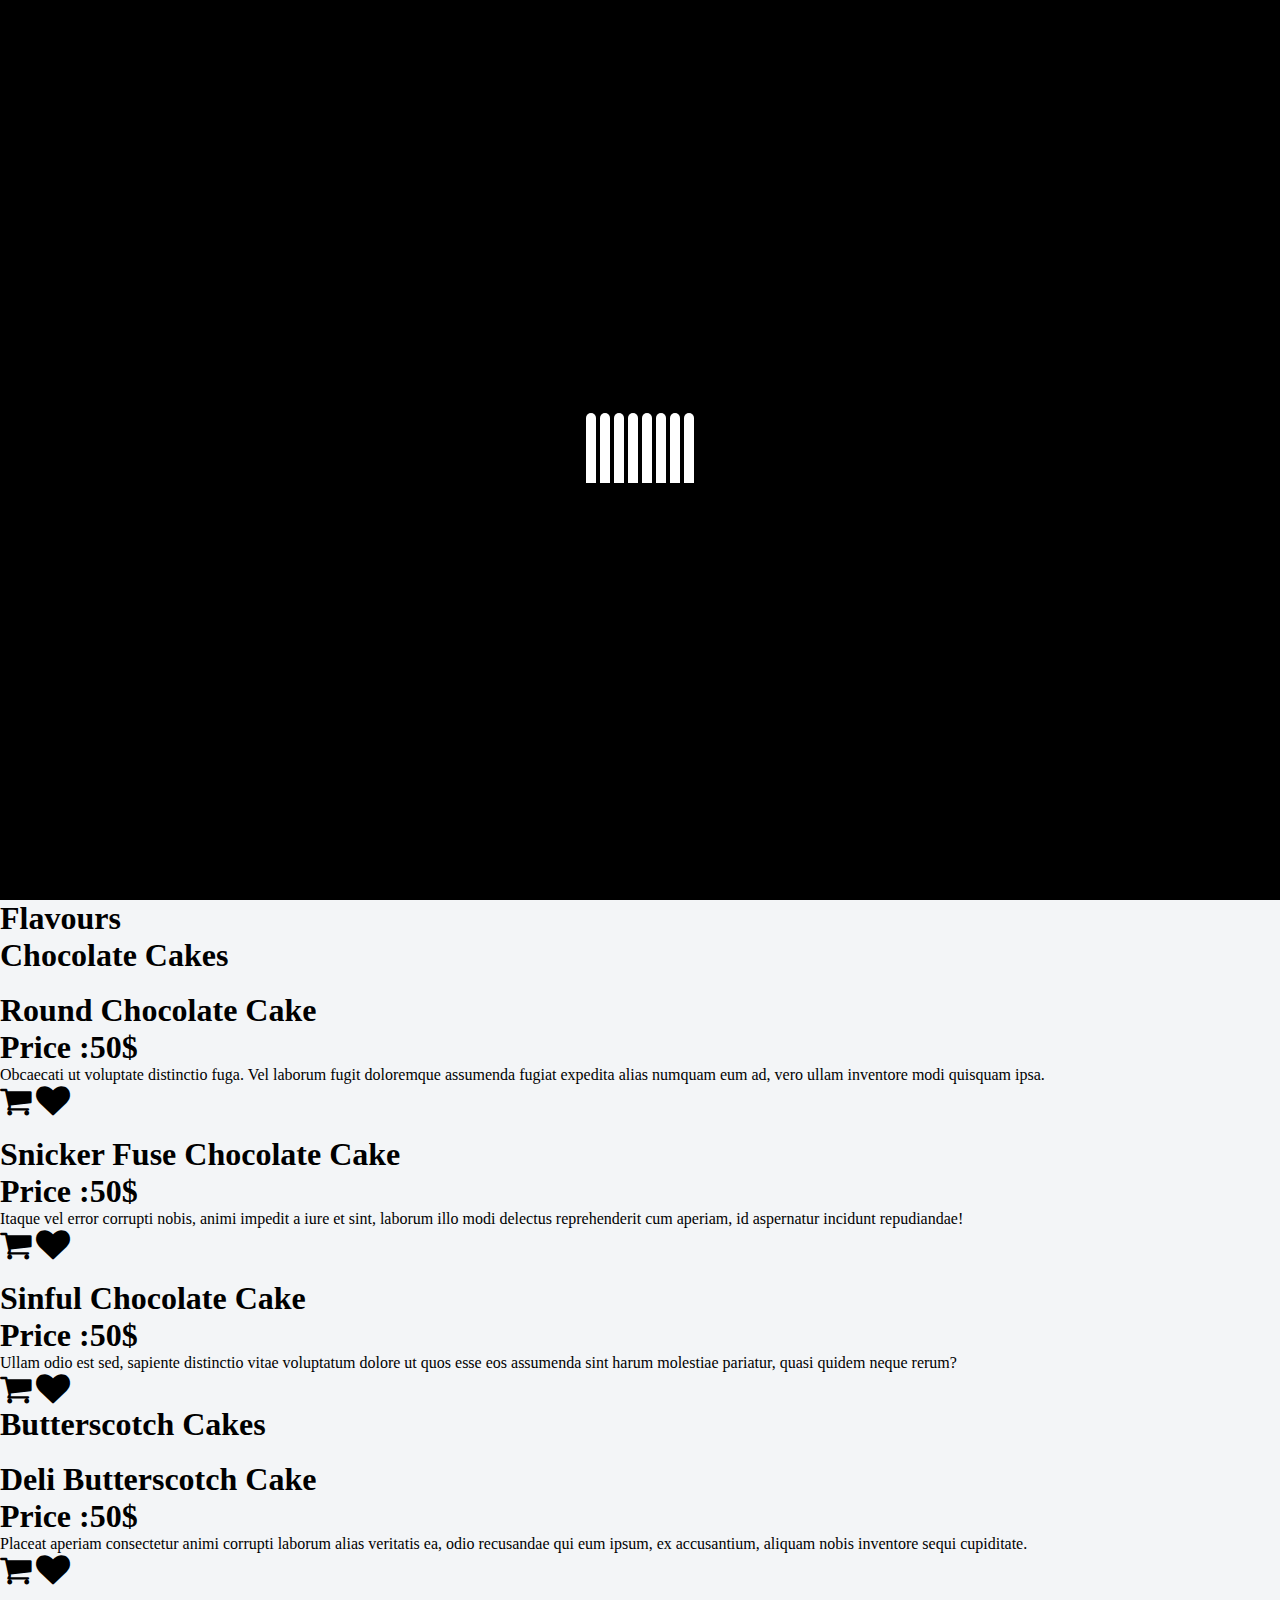
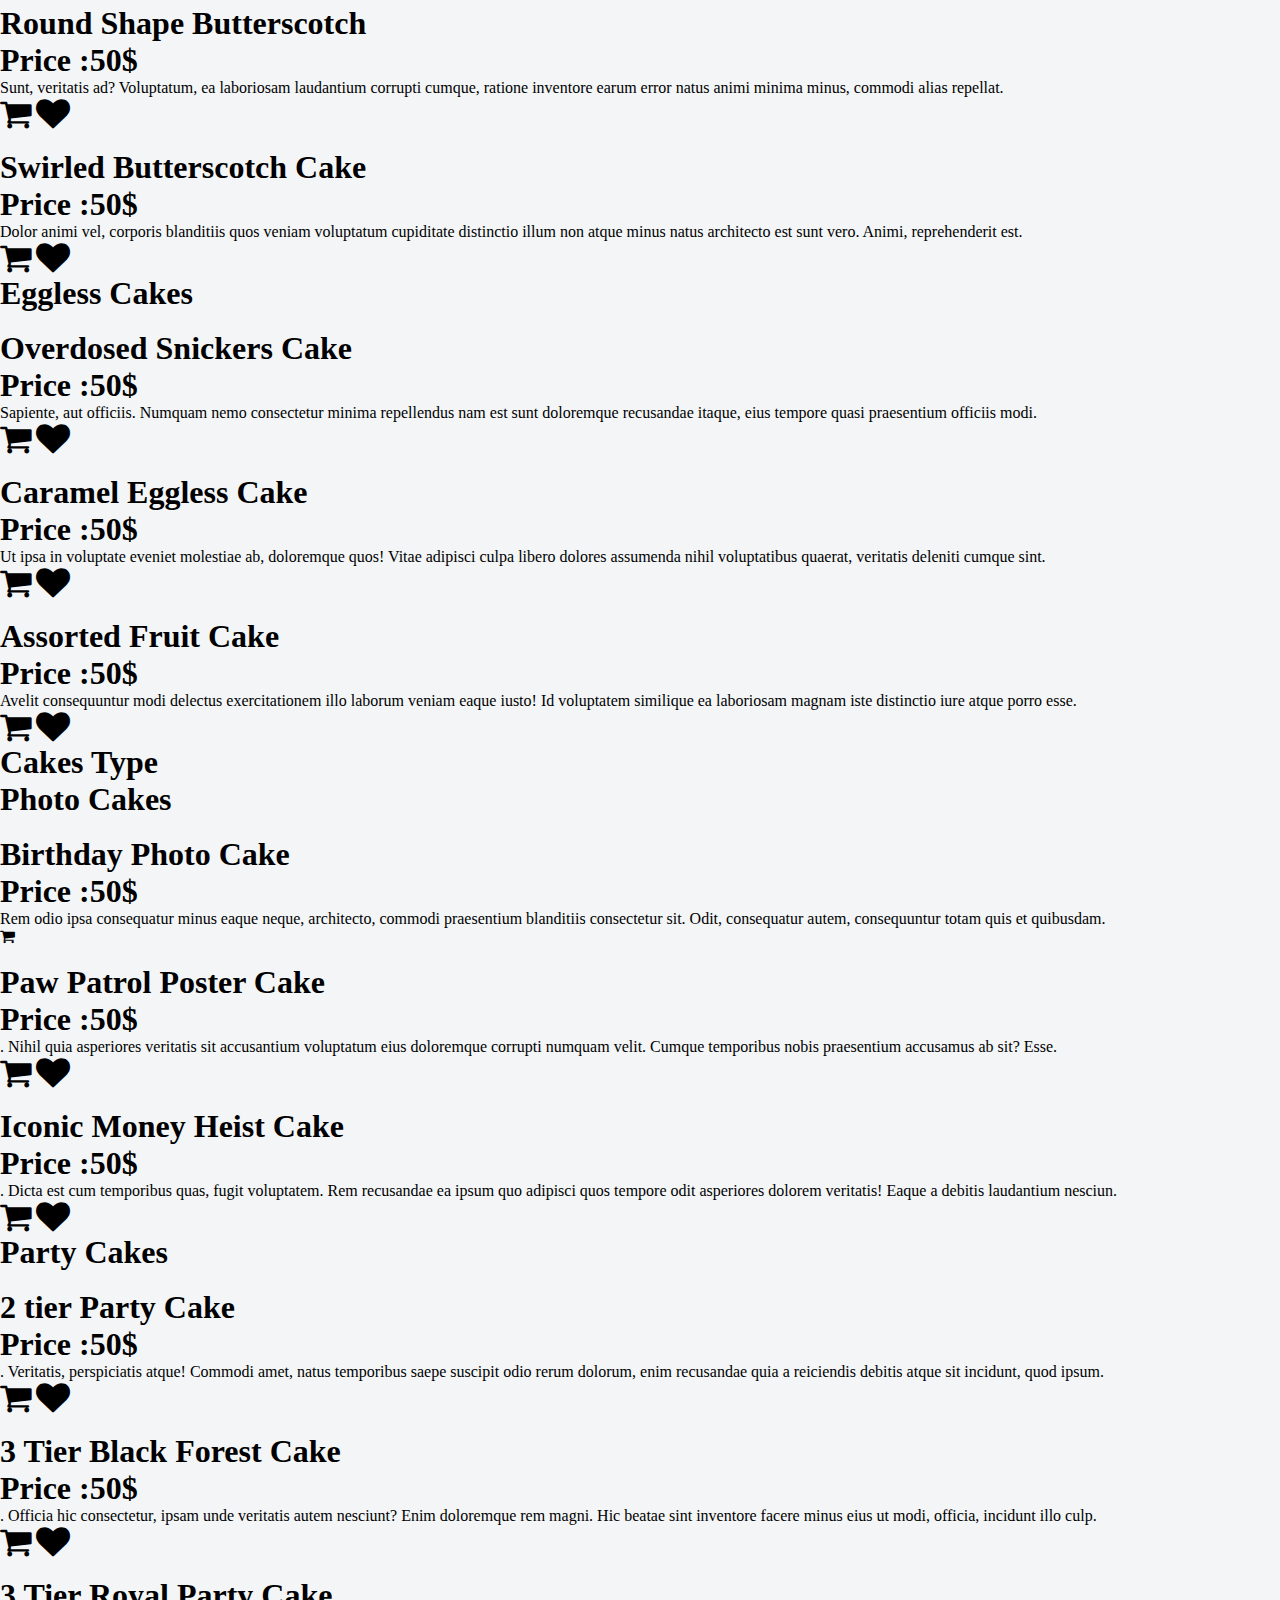
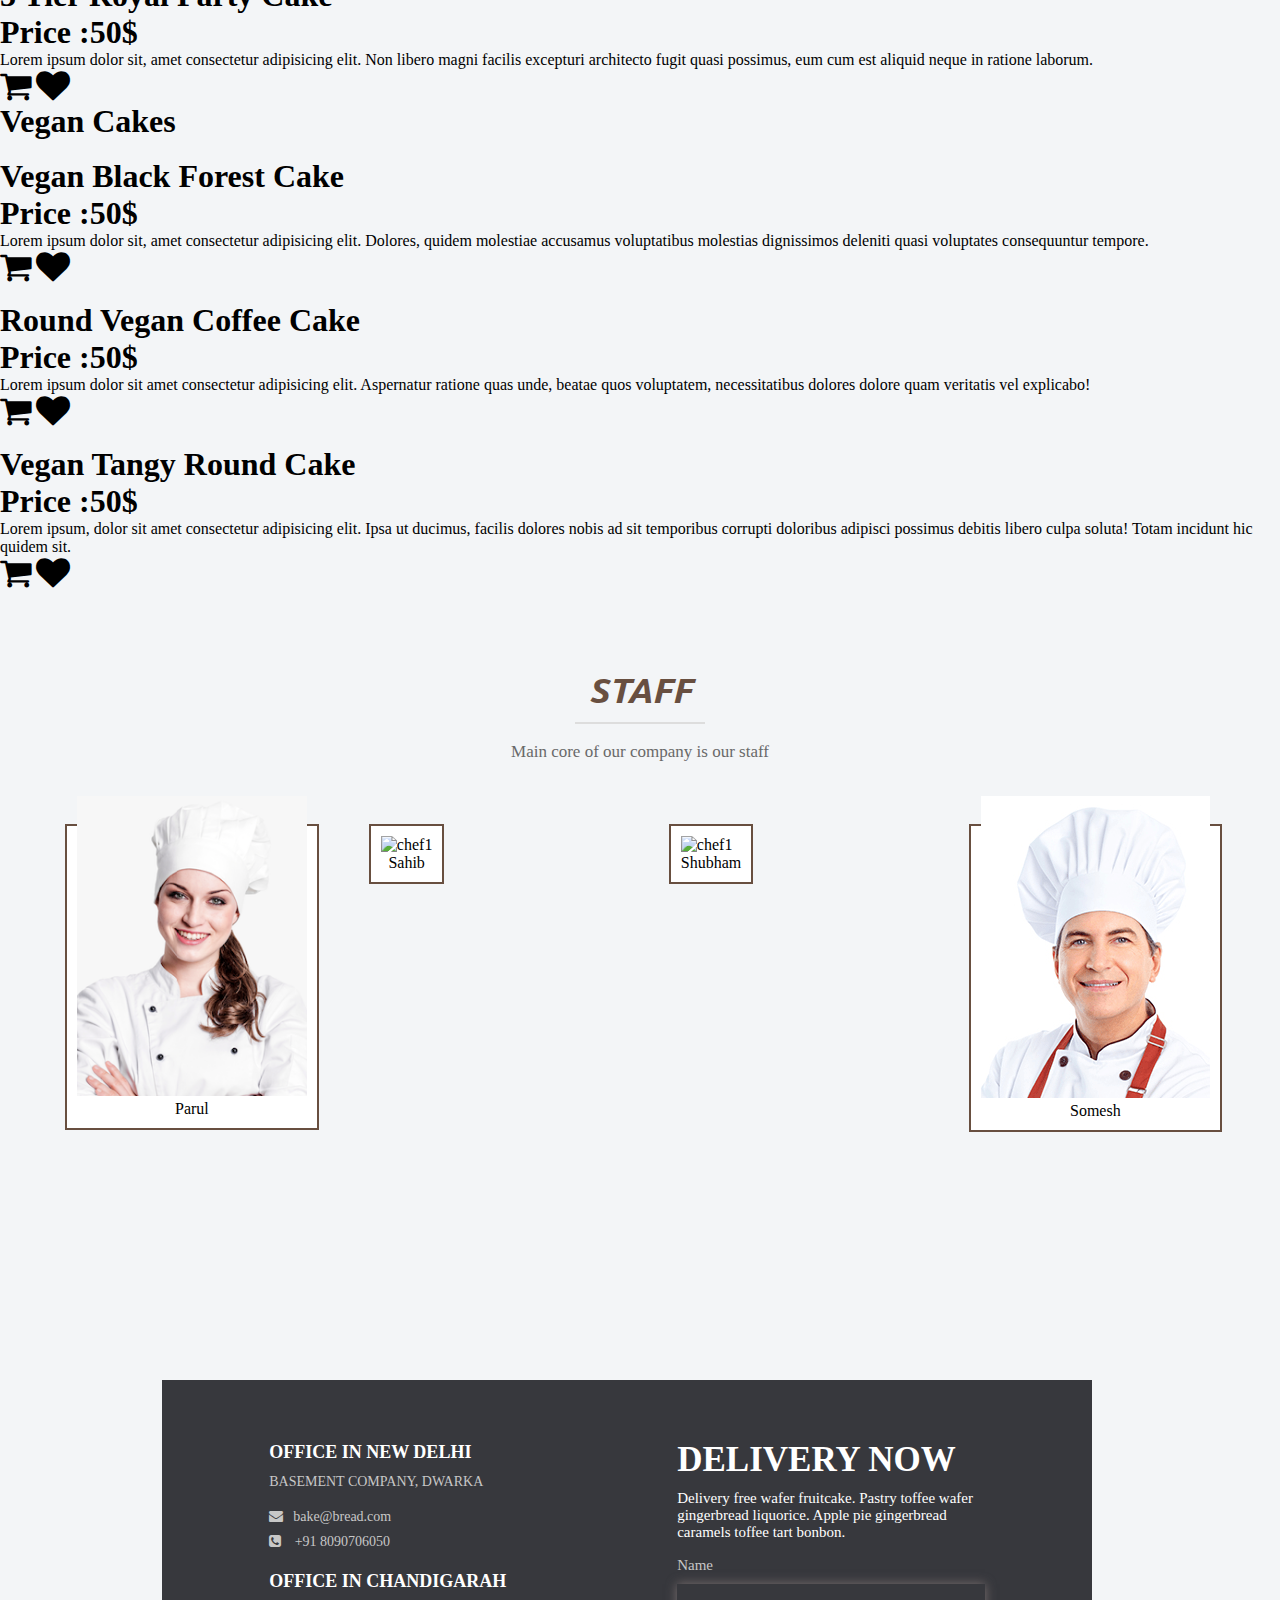
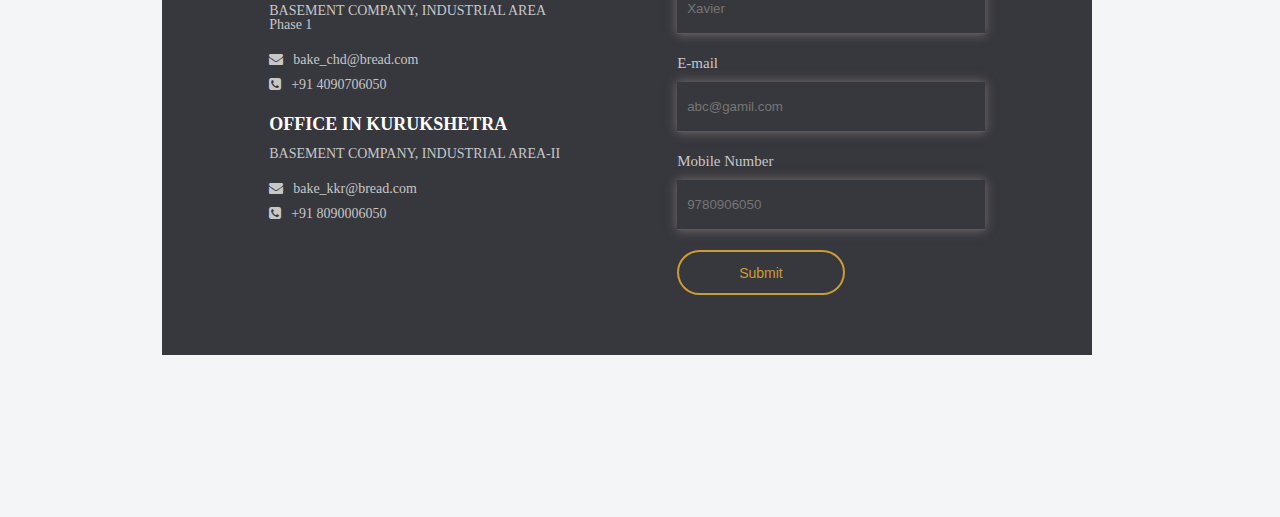
==== commit 3216b4d0: "added validation" ====
--- a/index.html
+++ b/index.html
@@ -7,18 +7,17 @@
     <meta name="viewport" content="width=device-width, initial-scale=1.0">
     <title>Bakify</title>
     <link rel="stylesheet" href="./css/main.css">
-    <link rel="stylesheet" href="https://cdnjs.cloudflare.com/ajax/libs/font-awesome/6.0.0-beta2/css/all.min.css"
-        integrity="sha512-YWzhKL2whUzgiheMoBFwW8CKV4qpHQAEuvilg9FAn5VJUDwKZZxkJNuGM4XkWuk94WCrrwslk8yWNGmY1EduTA=="
-        crossorigin="anonymous" referrerpolicy="no-referrer" />
+    <link rel="stylesheet" href="https://cdnjs.cloudflare.com/ajax/libs/font-awesome/6.0.0-beta2/css/all.min.css" integrity="sha512-YWzhKL2whUzgiheMoBFwW8CKV4qpHQAEuvilg9FAn5VJUDwKZZxkJNuGM4XkWuk94WCrrwslk8yWNGmY1EduTA==" crossorigin="anonymous" referrerpolicy="no-referrer"
+    />
     <link rel="stylesheet" href="./css/team.css">
     <link rel="stylesheet" href="css/category.css">
+    <link rel="shortcut icon" href="#">
     <link href="https://fonts.googleapis.com/css2?family=Birthstone&display=swap" rel="stylesheet">
     <link href="https://fonts.googleapis.com/css2?family=Birthstone&family=Pacifico&display=swap" rel="stylesheet">
     <link href="https://fonts.googleapis.com/css2?family=Ubuntu:wght@300&display=swap" rel="stylesheet">
     <link rel="stylesheet" href="https://cdnjs.cloudflare.com/ajax/libs/font-awesome/4.7.0/css/font-awesome.min.css">
     <meta name="viewport" content="width=device-width, initial-scale=1.0">
-    <link rel="stylesheet" href="https://use.fontawesome.com/releases/v5.15.4/css/all.css"
-        integrity="sha384-DyZ88mC6Up2uqS4h/KRgHuoeGwBcD4Ng9SiP4dIRy0EXTlnuz47vAwmeGwVChigm" crossorigin="anonymous">
+    <link rel="stylesheet" href="https://use.fontawesome.com/releases/v5.15.4/css/all.css" integrity="sha384-DyZ88mC6Up2uqS4h/KRgHuoeGwBcD4Ng9SiP4dIRy0EXTlnuz47vAwmeGwVChigm" crossorigin="anonymous">
 </head>
 
 <body>
@@ -76,10 +75,11 @@
                         <button id="close-signup"><i class="fas fa-times"></i></button>
                     </div>
                 </div>
-                <div>
+                <p id="signup-error"></p>
+                <div id="div-name-input">
                     <input id="name-input" type="text" class="input" placeholder="Full Name">
                 </div>
-                <div>
+                <div id="div-email-input">
                     <input id="email-input" type="text" class="input" placeholder="Email">
                 </div>
                 <div class="check-box">
@@ -88,7 +88,7 @@
                         Policies</span>
                 </div>
                 <div>
-                    <button class="submit">Create Account</button>
+                    <button id="submit-signup">Create Account</button>
                 </div>
                 <div style="font-size: 20px;">
                     or
@@ -109,6 +109,7 @@
                         <button id="close-login"><i class="fas fa-times"></i></button>
                     </div>
                 </div>
+                <p id="login-error"></p>
                 <div>
                     <input id="phone-input" type="number" class="input" placeholder="Phone Number">
                 </div>
@@ -116,7 +117,7 @@
                     <input id="password-input" type="text" class="input" placeholder="Password">
                 </div>
                 <div>
-                    <button class="submit">Log In</button>
+                    <button class="submit-login">Log In</button>
                 </div>
                 <div style="font-size: 20px;">
                     or
@@ -151,8 +152,7 @@
                                 <!--content of cards  -->
                                 <h1>Round Chocolate Cake</h1>
                                 <h1>Price :50$</h1>
-                                <p>Obcaecati ut voluptate distinctio fuga. Vel laborum fugit doloremque assumenda fugiat
-                                    expedita alias numquam eum ad, vero ullam inventore modi quisquam ipsa.
+                                <p>Obcaecati ut voluptate distinctio fuga. Vel laborum fugit doloremque assumenda fugiat expedita alias numquam eum ad, vero ullam inventore modi quisquam ipsa.
                                 </p>
                                 <div class="skj_symbol">
                                     <i class="fa fa-shopping-cart" style="font-size:34px;"></i>
@@ -170,8 +170,7 @@
                                 <!--content of cards  -->
                                 <h1>Snicker Fuse Chocolate Cake</h1>
                                 <h1>Price :50$</h1>
-                                <p>Itaque vel error corrupti nobis, animi impedit a iure et sint, laborum illo modi
-                                    delectus reprehenderit cum aperiam, id aspernatur incidunt repudiandae!
+                                <p>Itaque vel error corrupti nobis, animi impedit a iure et sint, laborum illo modi delectus reprehenderit cum aperiam, id aspernatur incidunt repudiandae!
                                 </p>
                                 <div class="skj_symbol">
                                     <i class="fa fa-shopping-cart" style="font-size:34px;"></i>
@@ -189,8 +188,7 @@
                                 <!--content of cards  -->
                                 <h1>Sinful Chocolate Cake</h1>
                                 <h1>Price :50$</h1>
-                                <p>Ullam odio est sed, sapiente distinctio vitae voluptatum dolore ut quos esse eos
-                                    assumenda sint harum molestiae pariatur, quasi quidem neque rerum?
+                                <p>Ullam odio est sed, sapiente distinctio vitae voluptatum dolore ut quos esse eos assumenda sint harum molestiae pariatur, quasi quidem neque rerum?
                                 </p>
                                 <div class="skj_symbol">
                                     <i class="fa fa-shopping-cart" style="font-size:34px;"></i>
@@ -217,8 +215,7 @@
                                 <!--content of cards  -->
                                 <h1>Deli Butterscotch Cake</h1>
                                 <h1>Price :50$</h1>
-                                <p>Placeat aperiam consectetur animi corrupti laborum alias veritatis ea, odio
-                                    recusandae qui eum ipsum, ex accusantium, aliquam nobis inventore sequi cupiditate.
+                                <p>Placeat aperiam consectetur animi corrupti laborum alias veritatis ea, odio recusandae qui eum ipsum, ex accusantium, aliquam nobis inventore sequi cupiditate.
                                 </p>
                                 <div class="skj_symbol">
                                     <i class="fa fa-shopping-cart" style="font-size:34px;"></i>
@@ -236,8 +233,7 @@
                                 <!--content of cards  -->
                                 <h1>Round Shape Butterscotch</h1>
                                 <h1>Price :50$</h1>
-                                <p>Sunt, veritatis ad? Voluptatum, ea laboriosam laudantium corrupti cumque, ratione
-                                    inventore earum error natus animi minima minus, commodi alias repellat.
+                                <p>Sunt, veritatis ad? Voluptatum, ea laboriosam laudantium corrupti cumque, ratione inventore earum error natus animi minima minus, commodi alias repellat.
                                 </p>
                                 <div class="skj_symbol">
                                     <i class="fa fa-shopping-cart" style="font-size:34px;"></i>
@@ -255,8 +251,7 @@
                                 <!--content of cards  -->
                                 <h1>Swirled Butterscotch Cake</h1>
                                 <h1>Price :50$</h1>
-                                <p>Dolor animi vel, corporis blanditiis quos veniam voluptatum cupiditate distinctio
-                                    illum non atque minus natus architecto est sunt vero. Animi, reprehenderit est.
+                                <p>Dolor animi vel, corporis blanditiis quos veniam voluptatum cupiditate distinctio illum non atque minus natus architecto est sunt vero. Animi, reprehenderit est.
                                 </p>
                                 <div class="skj_symbol">
                                     <i class="fa fa-shopping-cart" style="font-size:34px;"></i>
@@ -283,8 +278,7 @@
                                 <!--content of cards  -->
                                 <h1>Overdosed Snickers Cake</h1>
                                 <h1>Price :50$</h1>
-                                <p>Sapiente, aut officiis. Numquam nemo consectetur minima repellendus nam est sunt
-                                    doloremque recusandae itaque, eius tempore quasi praesentium officiis modi.
+                                <p>Sapiente, aut officiis. Numquam nemo consectetur minima repellendus nam est sunt doloremque recusandae itaque, eius tempore quasi praesentium officiis modi.
                                 </p>
                                 <div class="skj_symbol">
                                     <i class="fa fa-shopping-cart" style="font-size:34px;"></i>
@@ -302,8 +296,7 @@
                                 <!--content of cards  -->
                                 <h1>Caramel Eggless Cake</h1>
                                 <h1>Price :50$</h1>
-                                <p>Ut ipsa in voluptate eveniet molestiae ab, doloremque quos! Vitae adipisci culpa
-                                    libero dolores assumenda nihil voluptatibus quaerat, veritatis deleniti cumque sint.
+                                <p>Ut ipsa in voluptate eveniet molestiae ab, doloremque quos! Vitae adipisci culpa libero dolores assumenda nihil voluptatibus quaerat, veritatis deleniti cumque sint.
                                 </p>
                                 <div class="skj_symbol">
                                     <i class="fa fa-shopping-cart" style="font-size:34px;"></i>
@@ -321,8 +314,7 @@
                                 <!--content of cards  -->
                                 <h1>Assorted Fruit Cake</h1>
                                 <h1>Price :50$</h1>
-                                <p>Avelit consequuntur modi delectus exercitationem illo laborum veniam eaque iusto! Id
-                                    voluptatem similique ea laboriosam magnam iste distinctio iure atque porro esse.
+                                <p>Avelit consequuntur modi delectus exercitationem illo laborum veniam eaque iusto! Id voluptatem similique ea laboriosam magnam iste distinctio iure atque porro esse.
                                 </p>
                                 <div class="skj_symbol">
                                     <i class="fa fa-shopping-cart" style="font-size:34px;"></i>
@@ -354,9 +346,7 @@
                                 <!--content of cards  -->
                                 <h1>Birthday Photo Cake</h1>
                                 <h1>Price :50$</h1>
-                                <p>Rem odio ipsa consequatur minus eaque neque, architecto, commodi praesentium
-                                    blanditiis consectetur sit. Odit, consequatur autem, consequuntur totam quis et
-                                    quibusdam.
+                                <p>Rem odio ipsa consequatur minus eaque neque, architecto, commodi praesentium blanditiis consectetur sit. Odit, consequatur autem, consequuntur totam quis et quibusdam.
                                 </p>
                             </div>
                             <i class="fa fa-shopping-cart"></i>
@@ -371,8 +361,7 @@
                                 <!--content of cards  -->
                                 <h1>Paw Patrol Poster Cake</h1>
                                 <h1>Price :50$</h1>
-                                <p>. Nihil quia asperiores veritatis sit accusantium voluptatum eius doloremque corrupti
-                                    numquam velit. Cumque temporibus nobis praesentium accusamus ab sit? Esse.
+                                <p>. Nihil quia asperiores veritatis sit accusantium voluptatum eius doloremque corrupti numquam velit. Cumque temporibus nobis praesentium accusamus ab sit? Esse.
                                 </p>
                                 <div class="skj_symbol">
                                     <i class="fa fa-shopping-cart" style="font-size:34px;"></i>
@@ -390,9 +379,7 @@
                                 <!--content of cards  -->
                                 <h1>Iconic Money Heist Cake</h1>
                                 <h1>Price :50$</h1>
-                                <p>. Dicta est cum temporibus quas, fugit voluptatem. Rem recusandae ea ipsum quo
-                                    adipisci quos tempore odit asperiores dolorem veritatis! Eaque a debitis laudantium
-                                    nesciun.
+                                <p>. Dicta est cum temporibus quas, fugit voluptatem. Rem recusandae ea ipsum quo adipisci quos tempore odit asperiores dolorem veritatis! Eaque a debitis laudantium nesciun.
                                 </p>
                                 <div class="skj_symbol">
                                     <i class="fa fa-shopping-cart" style="font-size:34px;"></i>
@@ -419,9 +406,7 @@
                                 <!--content of cards  -->
                                 <h1>2 tier Party Cake</h1>
                                 <h1>Price :50$</h1>
-                                <p>. Veritatis, perspiciatis atque! Commodi amet, natus temporibus saepe suscipit odio
-                                    rerum dolorum, enim recusandae quia a reiciendis debitis atque sit incidunt, quod
-                                    ipsum.
+                                <p>. Veritatis, perspiciatis atque! Commodi amet, natus temporibus saepe suscipit odio rerum dolorum, enim recusandae quia a reiciendis debitis atque sit incidunt, quod ipsum.
                                 </p>
                                 <div class="skj_symbol">
                                     <i class="fa fa-shopping-cart" style="font-size:34px;"></i>
@@ -439,9 +424,7 @@
                             <div class="skj_content">
                                 <h1>3 Tier Black Forest Cake</h1>
                                 <h1>Price :50$</h1>
-                                <p>. Officia hic consectetur, ipsam unde veritatis autem nesciunt? Enim doloremque rem
-                                    magni. Hic beatae sint inventore facere minus eius ut modi, officia, incidunt illo
-                                    culp.
+                                <p>. Officia hic consectetur, ipsam unde veritatis autem nesciunt? Enim doloremque rem magni. Hic beatae sint inventore facere minus eius ut modi, officia, incidunt illo culp.
                                 </p>
                                 <div class="skj_symbol">
                                     <i class="fa fa-shopping-cart" style="font-size:34px;"></i>
@@ -459,9 +442,7 @@
                                 <!--content of cards  -->
                                 <h1>3 Tier Royal Party Cake</h1>
                                 <h1>Price :50$</h1>
-                                <p>Lorem ipsum dolor sit, amet consectetur adipisicing elit. Non libero magni facilis
-                                    excepturi architecto fugit quasi possimus, eum cum est aliquid neque in ratione
-                                    laborum.
+                                <p>Lorem ipsum dolor sit, amet consectetur adipisicing elit. Non libero magni facilis excepturi architecto fugit quasi possimus, eum cum est aliquid neque in ratione laborum.
                                 </p>
                                 <div class="skj_symbol">
                                     <i class="fa fa-shopping-cart" style="font-size:34px;"></i>
@@ -488,9 +469,7 @@
                                 <!--content of cards  -->
                                 <h1>Vegan Black Forest Cake</h1>
                                 <h1>Price :50$</h1>
-                                <p>Lorem ipsum dolor sit, amet consectetur adipisicing elit. Dolores, quidem molestiae
-                                    accusamus voluptatibus molestias dignissimos deleniti quasi voluptates consequuntur
-                                    tempore.
+                                <p>Lorem ipsum dolor sit, amet consectetur adipisicing elit. Dolores, quidem molestiae accusamus voluptatibus molestias dignissimos deleniti quasi voluptates consequuntur tempore.
                                 </p>
                                 <div class="skj_symbol">
                                     <i class="fa fa-shopping-cart" style="font-size:34px;"></i>
@@ -508,9 +487,7 @@
                                 <!--content of cards  -->
                                 <h1>Round Vegan Coffee Cake</h1>
                                 <h1>Price :50$</h1>
-                                <p>Lorem ipsum dolor sit amet consectetur adipisicing elit. Aspernatur ratione quas
-                                    unde, beatae quos voluptatem, necessitatibus dolores dolore quam veritatis vel
-                                    explicabo!
+                                <p>Lorem ipsum dolor sit amet consectetur adipisicing elit. Aspernatur ratione quas unde, beatae quos voluptatem, necessitatibus dolores dolore quam veritatis vel explicabo!
                                 </p>
                                 <div class="skj_symbol">
                                     <i class="fa fa-shopping-cart" style="font-size:34px;"></i>
@@ -528,9 +505,7 @@
                                 <!--content of cards  -->
                                 <h1>Vegan Tangy Round Cake</h1>
                                 <h1>Price :50$</h1>
-                                <p>Lorem ipsum, dolor sit amet consectetur adipisicing elit. Ipsa ut ducimus, facilis
-                                    dolores nobis ad sit temporibus corrupti doloribus adipisci possimus debitis libero
-                                    culpa soluta! Totam incidunt hic quidem sit.
+                                <p>Lorem ipsum, dolor sit amet consectetur adipisicing elit. Ipsa ut ducimus, facilis dolores nobis ad sit temporibus corrupti doloribus adipisci possimus debitis libero culpa soluta! Totam incidunt hic quidem sit.
                                 </p>
                                 <div class="skj_symbol">
                                     <i class="fa fa-shopping-cart" style="font-size:34px;"></i>
@@ -559,7 +534,7 @@
                 <div class="list staff-1">
                     <div class="staff-container">
                         <div class="inner-container">
-                            <img class="letstry" src="./img/m-personnel-1.png" alt="chef1">
+                            <img class="letstry" src="./img/m-personnel-1.png" alt="chef1" style="height: 300px;">
                             <div class="staff-network">
                                 <div class="set-img">
                                     <!-- <ul class="listStyle">
@@ -581,7 +556,7 @@
                                 </ul> -->
                                 </div>
                             </div>
-                            <div class="staff-name">MIKKIE RURK</div>
+                            <div class="staff-name">Parul</div>
                         </div>
                     </div>
                 </div>
@@ -610,7 +585,7 @@
                                 </ul> -->
                                 </div>
                             </div>
-                            <div class="staff-name">BRANDON RAZZER</div>
+                            <div class="staff-name">Sahib</div>
                         </div>
                     </div>
                 </div>
@@ -639,7 +614,7 @@
                                 </ul> -->
                                 </div>
                             </div>
-                            <div class="staff-name">DAVID JACOB</div>
+                            <div class="staff-name">Shubham</div>
                         </div>
                     </div>
                 </div>
@@ -668,7 +643,7 @@
                                 </ul> -->
                                 </div>
                             </div>
-                            <div class="staff-name">MORGAN DUTCH</div>
+                            <div class="staff-name">Somesh</div>
                         </div>
                     </div>
                 </div>
@@ -721,16 +696,14 @@
                         DELIVERY NOW
                     </h3>
                     <div class="order-right-para">
-                        Delivery free wafer fruitcake. Pastry toffee wafer gingerbread liquorice. Apple pie gingerbread
-                        caramels toffee tart bonbon.
+                        Delivery free wafer fruitcake. Pastry toffee wafer gingerbread liquorice. Apple pie gingerbread caramels toffee tart bonbon.
                     </div>
                     <div class="order_form" id="odr_form">
                         <form action="" class="order-input">
                             <label class="order-form-label" for="#order-name">Name<br></label>
                             <input class="order-form-input" type="text" name="" id="order-name" placeholder="Xavier">
                             <label class="order-form-label" for="#order-email">E-mail <br></label>
-                            <input class="order-form-input" type="text" name="" id="order-email"
-                                placeholder="abc@gamil.com">
+                            <input class="order-form-input" type="text" name="" id="order-email" placeholder="abc@gamil.com">
                             <label class="order-form-label" for="#order-num">Mobile Number <br></label>
                             <input class="order-form-input" type="text" name="" id="order-num" placeholder="9780906050">
                             <input type="button" value="Submit" id="order-form-but">
@@ -745,12 +718,16 @@
     <!-- JavaScript -->
     <script src="https://ajax.googleapis.com/ajax/libs/jquery/3.6.0/jquery.min.js"></script>
     <script>
-        $(window).on("load", function () {
+        $(window).on("load", function() {
+            setTimeout(preloader_close, 2000);
+        });
+
+        function preloader_close() {
             $('.loading-div').fadeOut('slow');
             $(' html, body').css({
                 overflow: 'auto'
             });
-        });
+        }
     </script>
     <script src="./js/logic.js"></script>
     <script src="./js/order_form.js"></script>
--- a/css/main.css
+++ b/css/main.css
@@ -303,7 +303,7 @@
     color: #e79544;
 }
 
-.home-page #login .container .submit {
+.home-page #login .container .submit-login {
     width: 380px;
     height: 40px;
     font-size: 20px;
@@ -314,7 +314,7 @@
     border-radius: 5px;
 }
 
-.home-page #login .container .submit:hover {
+.home-page #login .container .submit-login:hover {
     background-color: #e6e4e4;
     color: #e79544;
 }
@@ -351,8 +351,8 @@
 }
 
 .home-page #signup .container {
-    height: 450px;
-    width: 450px;
+    height: 470px;
+    width: 470px;
     background-color: white;
     display: flex;
     flex-direction: column;
@@ -390,6 +390,12 @@
     color: #e79544;
 }
 
+.home-page .container #signup-error {
+    margin-right: 210px;
+    color: red;
+    display: none;
+}
+
 .home-page #signup .container .input {
     width: 370px;
     height: 35px;
@@ -400,7 +406,7 @@
 }
 
 .home-page #signup .container .check-box {
-    margin-left: 40px;
+    margin-left: 50px;
     margin-right: 40px;
     margin-bottom: 20px;
 }
@@ -409,7 +415,7 @@
     margin-right: 10px;
 }
 
-.home-page #signup .container .submit {
+.home-page #signup .container #submit-signup {
     width: 380px;
     height: 40px;
     font-size: 20px;
@@ -420,7 +426,7 @@
     border-radius: 5px;
 }
 
-.home-page #signup .container .submit:hover {
+.home-page #signup .container #submit-signup:hover {
     background-color: #e6e4e4;
     color: #e79544;
 }
@@ -499,7 +505,7 @@
     background-size: cover;
     background-position: center;
     background-repeat: no-repeat;
-    height: 115vh;
+    height: 100vh;
     width: 98vw;
     display: flex;
     flex-wrap: wrap;
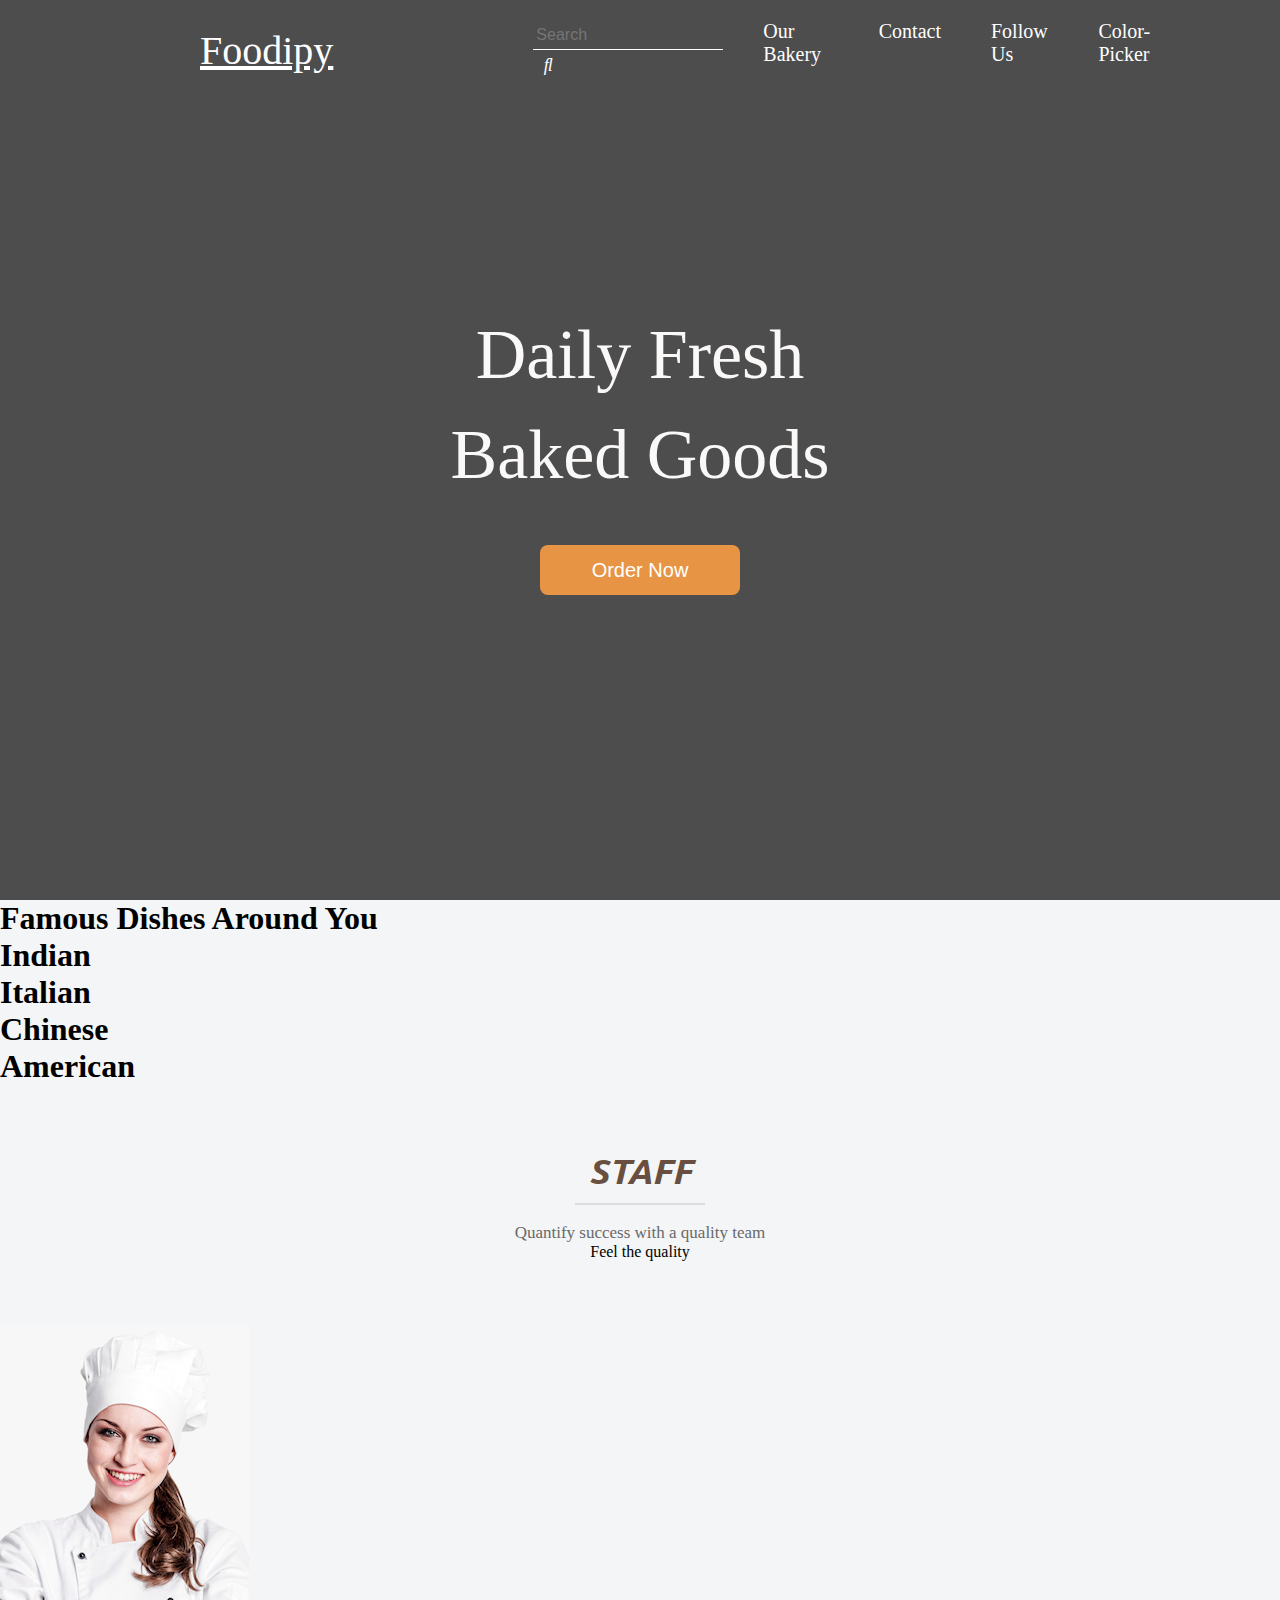
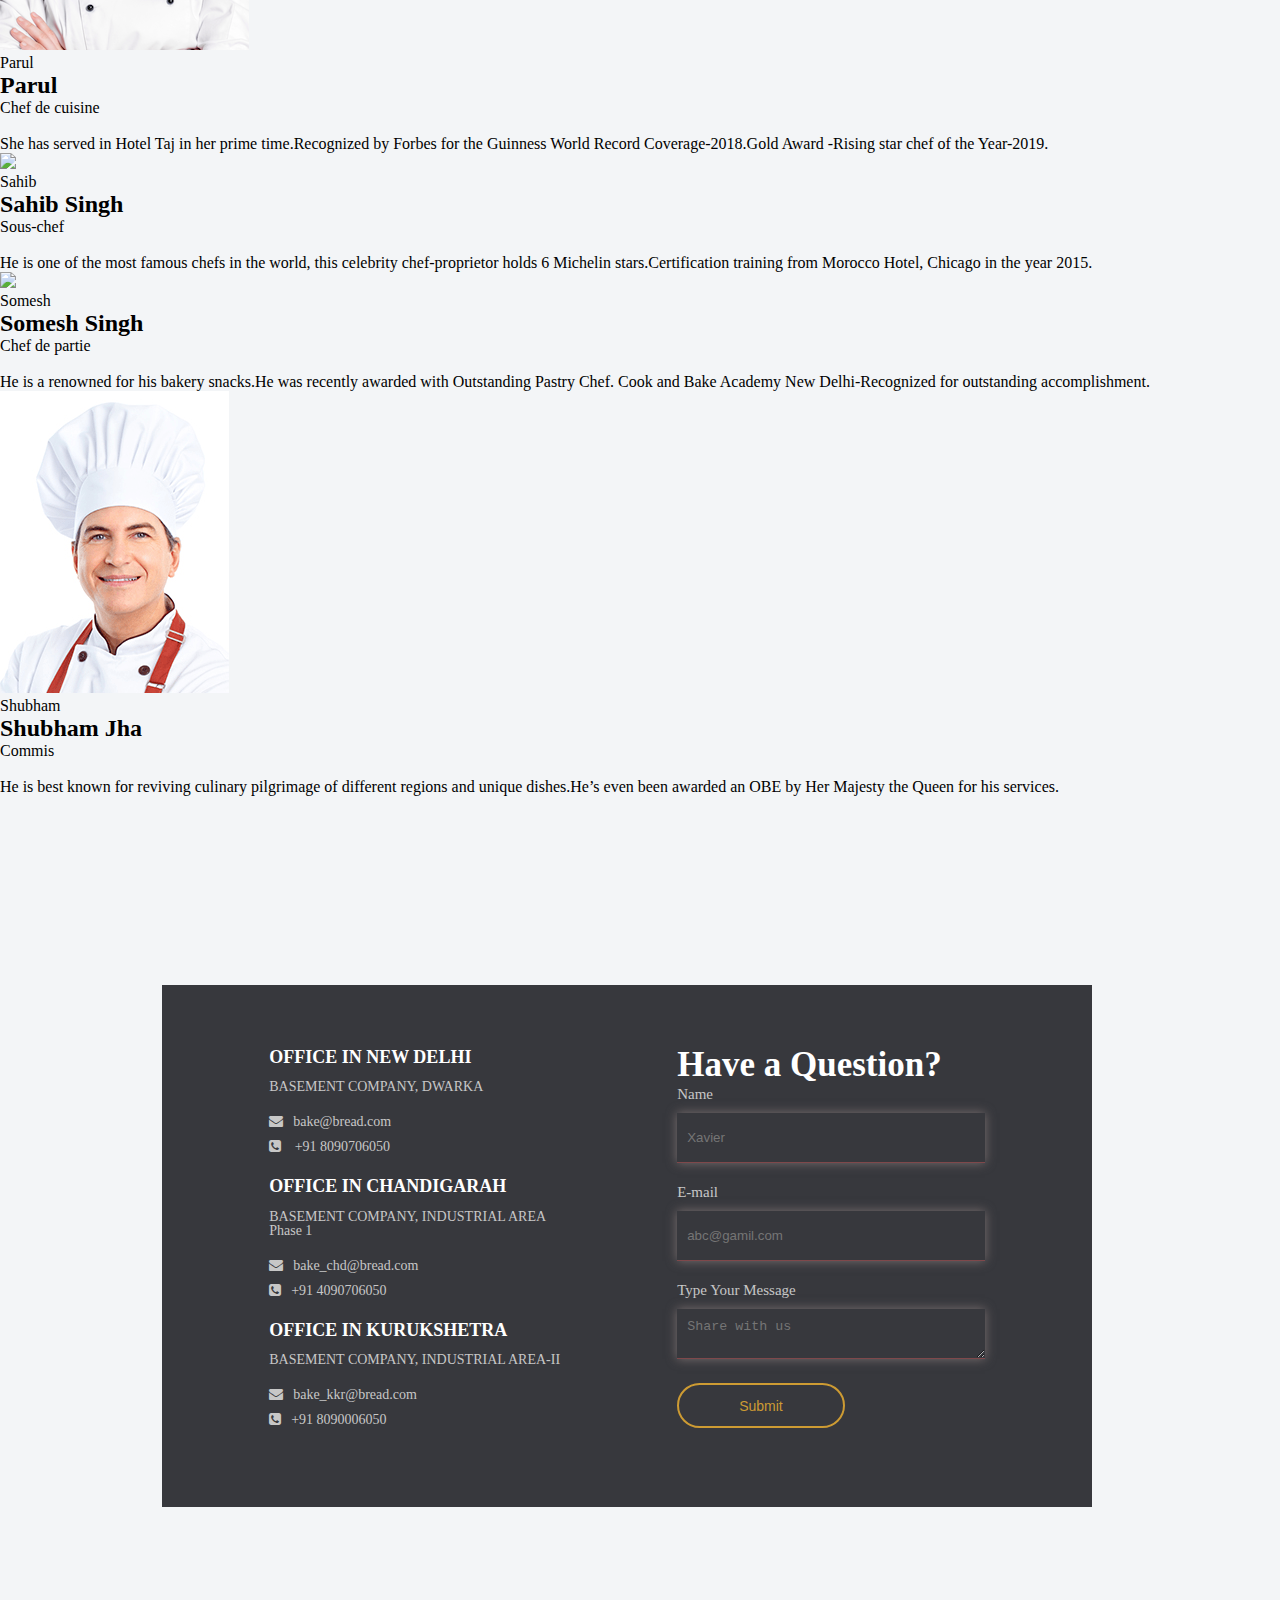
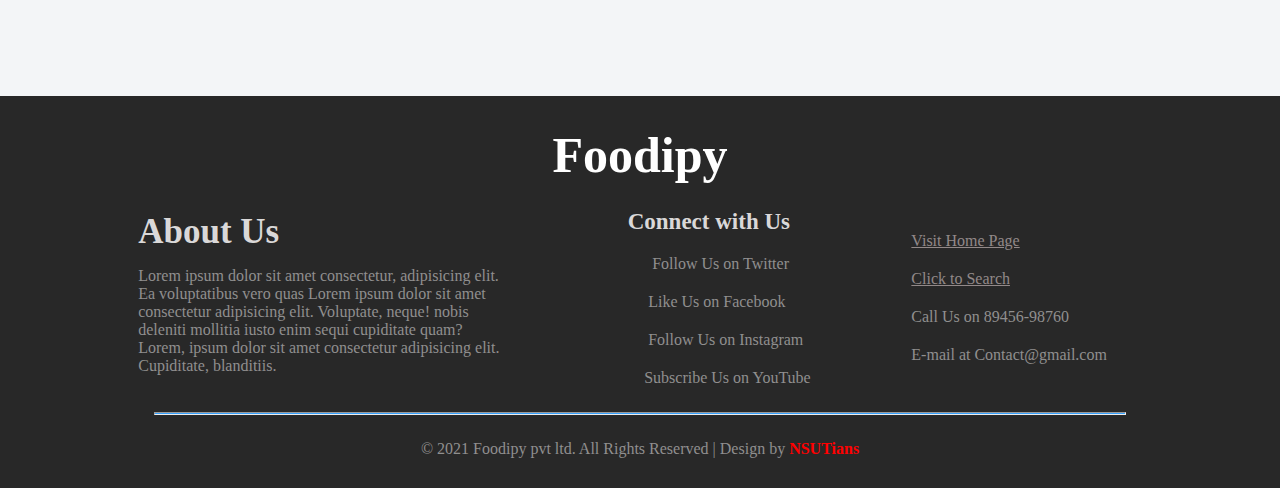
==== commit d49f177c: "color-picker added" ====
--- a/index.html
+++ b/index.html
@@ -2,735 +2,455 @@
 <html lang="en">
 
 <head>
-    <meta charset="UTF-8">
-    <meta http-equiv="X-UA-Compatible" content="IE=edge">
-    <meta name="viewport" content="width=device-width, initial-scale=1.0">
-    <title>Bakify</title>
-    <link rel="stylesheet" href="./css/main.css">
-    <link rel="stylesheet" href="https://cdnjs.cloudflare.com/ajax/libs/font-awesome/6.0.0-beta2/css/all.min.css" integrity="sha512-YWzhKL2whUzgiheMoBFwW8CKV4qpHQAEuvilg9FAn5VJUDwKZZxkJNuGM4XkWuk94WCrrwslk8yWNGmY1EduTA==" crossorigin="anonymous" referrerpolicy="no-referrer"
-    />
-    <link rel="stylesheet" href="./css/team.css">
-    <link rel="stylesheet" href="css/category.css">
-    <link rel="shortcut icon" href="#">
-    <link href="https://fonts.googleapis.com/css2?family=Birthstone&display=swap" rel="stylesheet">
-    <link href="https://fonts.googleapis.com/css2?family=Birthstone&family=Pacifico&display=swap" rel="stylesheet">
-    <link href="https://fonts.googleapis.com/css2?family=Ubuntu:wght@300&display=swap" rel="stylesheet">
-    <link rel="stylesheet" href="https://cdnjs.cloudflare.com/ajax/libs/font-awesome/4.7.0/css/font-awesome.min.css">
-    <meta name="viewport" content="width=device-width, initial-scale=1.0">
-    <link rel="stylesheet" href="https://use.fontawesome.com/releases/v5.15.4/css/all.css" integrity="sha384-DyZ88mC6Up2uqS4h/KRgHuoeGwBcD4Ng9SiP4dIRy0EXTlnuz47vAwmeGwVChigm" crossorigin="anonymous">
+  <meta charset="UTF-8" />
+  <meta http-equiv="X-UA-Compatible" content="IE=edge" />
+  <meta name="viewport" content="width=device-width, initial-scale=1.0" />
+  <title>Foodipy | Home</title>
+  <link rel="stylesheet" href="./css/main.css" />
+  <link rel="stylesheet" href="https://cdnjs.cloudflare.com/ajax/libs/font-awesome/6.0.0-beta2/css/all.min.css"
+    integrity="sha512-YWzhKL2whUzgiheMoBFwW8CKV4qpHQAEuvilg9FAn5VJUDwKZZxkJNuGM4XkWuk94WCrrwslk8yWNGmY1EduTA=="
+    crossorigin="anonymous" referrerpolicy="no-referrer" />
+  <link rel="stylesheet" href="./css/team.css" />
+  <link rel="stylesheet" href="./css/category.css" />
+  <link rel="shortcut icon" href="#" />
+  <link href="https://fonts.googleapis.com/css2?family=Birthstone&display=swap" rel="stylesheet" />
+  <link href="https://fonts.googleapis.com/css2?family=Birthstone&family=Pacifico&display=swap" rel="stylesheet" />
+  <link href="https://fonts.googleapis.com/css2?family=Ubuntu:wght@300&display=swap" rel="stylesheet" />
+  <link rel="stylesheet" href="https://cdnjs.cloudflare.com/ajax/libs/font-awesome/4.7.0/css/font-awesome.min.css" />
+  <link rel="stylesheet" href="https://cdnjs.cloudflare.com/ajax/libs/font-awesome/6.0.0-beta2/css/fontawesome.min.css"
+    integrity="sha512-Rcr1oG0XvqZI1yv1HIg9LgZVDEhf2AHjv+9AuD1JXWGLzlkoKDVvE925qySLcEywpMAYA/rkg296MkvqBF07Yw=="
+    crossorigin="anonymous" referrerpolicy="no-referrer" />
+  <meta name="viewport" content="width=device-width, initial-scale=1.0" />
+  <link rel="stylesheet" href="https://use.fontawesome.com/releases/v5.15.4/css/all.css"
+    integrity="sha384-DyZ88mC6Up2uqS4h/KRgHuoeGwBcD4Ng9SiP4dIRy0EXTlnuz47vAwmeGwVChigm" crossorigin="anonymous" />
 </head>
 
 <body>
-    <!-- Loading effect -->
-    <div class="loading-div">
-        <div class="loading-animation">
-            <div class="bar bar1"></div>
-            <div class="bar bar2"></div>
-            <div class="bar bar3"></div>
-            <div class="bar bar4"></div>
-            <div class="bar bar5"></div>
-            <div class="bar bar6"></div>
-            <div class="bar bar7"></div>
-            <div class="bar bar8"></div>
-        </div>
-    </div>
-    <main class="home-page">
-        <div class="video-container">
-            <div class="color-overlay"></div>
-            <video autoplay loop muted id="home-video">
-                <source src="./vid/My Movie 1.mp4" type="video/mp4">
-            </video>
-        </div>
-        <div class="nav-bar">
-            <div>
-                <h1 class="logo">Bakify</h1>
-            </div>
-            <div class="headings">
-                <a href="#">
-                    <p class="sub-headings">Our Bakery</p>
-                </a>
-                <a href="#">
-                    <p class="sub-headings">Order</p>
-                </a>
-                <a href="#">
-                    <p class="sub-headings">Services</p>
-                </a>
-                <a href="#">
-                    <p class="sub-headings">Contact</p>
-                </a>
-                <button id="login-button">Log In</button>
-                <button id="signup-button">Sign Up</button>
-            </div>
-        </div>
-        <div class="content">
-            <p>Daily Fresh</p>
-            <p>Baked Goods</p>
-            <button>Order Now</button>
-        </div>
-        <div id="signup">
-            <div class="container">
-                <div class="heading">
-                    <div class="sub-heading">Sign Up</div>
-                    <div>
-                        <button id="close-signup"><i class="fas fa-times"></i></button>
-                    </div>
-                </div>
-                <p id="signup-error"></p>
-                <div id="div-name-input">
-                    <input id="name-input" type="text" class="input" placeholder="Full Name">
-                </div>
-                <div id="div-email-input">
-                    <input id="email-input" type="text" class="input" placeholder="Email">
-                </div>
-                <div class="check-box">
-                    <input type="checkbox" id="checkbox">
-                    <span class="check-box-message">I agree to Bakify's Terms of Service, Privacy Policy and Content
-                        Policies</span>
-                </div>
-                <div>
-                    <button id="submit-signup">Create Account</button>
-                </div>
-                <div style="font-size: 20px;">
-                    or
-                </div>
-                <div>
-                    <button class="google"><i class="fab fa-google"></i>&emsp;Continue with Google</button>
-                </div>
-                <div class="have-acc">
-                    Already Have a Account ? <button id="login_account">Log In</button>
-                </div>
-            </div>
-        </div>
-        <div id="login">
-            <div class="container">
-                <div class="heading">
-                    <div class="sub-heading">Log in</div>
-                    <div>
-                        <button id="close-login"><i class="fas fa-times"></i></button>
-                    </div>
-                </div>
-                <p id="login-error"></p>
-                <div>
-                    <input id="phone-input" type="number" class="input" placeholder="Phone Number">
-                </div>
-                <div>
-                    <input id="password-input" type="text" class="input" placeholder="Password">
-                </div>
-                <div>
-                    <button class="submit-login">Log In</button>
-                </div>
-                <div style="font-size: 20px;">
-                    or
-                </div>
-                <div>
-                    <button class="google"><i class="fab fa-google"></i>&emsp;Continue with Google</button>
-                </div>
-                <div class="have-acc">
-                    New to Bakify? <button id="create_account">Create Account</button>
-                </div>
-            </div>
-        </div>
-    </main>
-
-    <div class="skj_container">
-
-        <!--category by flavour  -->
-        <h1>Flavours</h1>
-
-        <div class="skj_flavour">
-
-            <!-- first flavour -->
-            <div class="skj_flavour_1">
-                <h1>Chocolate Cakes</h1>
-                <div class="skj_varites">
-
-                    <!-- 1st card -->
-                    <div class="skj_cards">
-                        <img src="img/choco_cake_1.jpg" alt="">
-                        <div class="skj_discription">
-                            <div class="skj_content">
-                                <!--content of cards  -->
-                                <h1>Round Chocolate Cake</h1>
-                                <h1>Price :50$</h1>
-                                <p>Obcaecati ut voluptate distinctio fuga. Vel laborum fugit doloremque assumenda fugiat expedita alias numquam eum ad, vero ullam inventore modi quisquam ipsa.
-                                </p>
-                                <div class="skj_symbol">
-                                    <i class="fa fa-shopping-cart" style="font-size:34px;"></i>
-                                    <i class="fa fa-heart" style="font-size:34px;"></i>
-                                </div>
-                            </div>
-                        </div>
-                    </div>
-
-                    <!-- 2nd card -->
-                    <div class="skj_cards">
-                        <img src="img/choco_cake_2.jpg" alt="">
-                        <div class="skj_discription">
-                            <div class="skj_content">
-                                <!--content of cards  -->
-                                <h1>Snicker Fuse Chocolate Cake</h1>
-                                <h1>Price :50$</h1>
-                                <p>Itaque vel error corrupti nobis, animi impedit a iure et sint, laborum illo modi delectus reprehenderit cum aperiam, id aspernatur incidunt repudiandae!
-                                </p>
-                                <div class="skj_symbol">
-                                    <i class="fa fa-shopping-cart" style="font-size:34px;"></i>
-                                    <i class="fa fa-heart" style="font-size:34px;"></i>
-                                </div>
-                            </div>
-                        </div>
-                    </div>
-
-                    <!-- 3rd card -->
-                    <div class="skj_cards">
-                        <img src="img/choco_cake_3.jpg" alt="">
-                        <div class="skj_discription">
-                            <div class="skj_content">
-                                <!--content of cards  -->
-                                <h1>Sinful Chocolate Cake</h1>
-                                <h1>Price :50$</h1>
-                                <p>Ullam odio est sed, sapiente distinctio vitae voluptatum dolore ut quos esse eos assumenda sint harum molestiae pariatur, quasi quidem neque rerum?
-                                </p>
-                                <div class="skj_symbol">
-                                    <i class="fa fa-shopping-cart" style="font-size:34px;"></i>
-                                    <i class="fa fa-heart" style="font-size:34px;"></i>
-                                </div>
-                            </div>
-                        </div>
-                    </div>
-                </div>
-            </div>
-
-
-
-            <!-- second flavour -->
-            <div class="skj_flavour_1">
-                <h1>Butterscotch Cakes</h1>
-                <div class="skj_varites">
-
-                    <!-- 1st card -->
-                    <div class="skj_cards">
-                        <img src="img/butter_cakes_1.jpg" alt="">
-                        <div class="skj_discription">
-                            <div class="skj_content">
-                                <!--content of cards  -->
-                                <h1>Deli Butterscotch Cake</h1>
-                                <h1>Price :50$</h1>
-                                <p>Placeat aperiam consectetur animi corrupti laborum alias veritatis ea, odio recusandae qui eum ipsum, ex accusantium, aliquam nobis inventore sequi cupiditate.
-                                </p>
-                                <div class="skj_symbol">
-                                    <i class="fa fa-shopping-cart" style="font-size:34px;"></i>
-                                    <i class="fa fa-heart" style="font-size:34px;"></i>
-                                </div>
-                            </div>
-                        </div>
-                    </div>
-
-                    <!-- 2nd card -->
-                    <div class="skj_cards">
-                        <img src="img/butter_cakes_2.jpg" alt="">
-                        <div class="skj_discription">
-                            <div class="skj_content">
-                                <!--content of cards  -->
-                                <h1>Round Shape Butterscotch</h1>
-                                <h1>Price :50$</h1>
-                                <p>Sunt, veritatis ad? Voluptatum, ea laboriosam laudantium corrupti cumque, ratione inventore earum error natus animi minima minus, commodi alias repellat.
-                                </p>
-                                <div class="skj_symbol">
-                                    <i class="fa fa-shopping-cart" style="font-size:34px;"></i>
-                                    <i class="fa fa-heart" style="font-size:34px;"></i>
-                                </div>
-                            </div>
-                        </div>
-                    </div>
-
-                    <!-- 3rd card -->
-                    <div class="skj_cards">
-                        <img src="img/butter_cakes_3.jpg" alt="">
-                        <div class="skj_discription">
-                            <div class="skj_content">
-                                <!--content of cards  -->
-                                <h1>Swirled Butterscotch Cake</h1>
-                                <h1>Price :50$</h1>
-                                <p>Dolor animi vel, corporis blanditiis quos veniam voluptatum cupiditate distinctio illum non atque minus natus architecto est sunt vero. Animi, reprehenderit est.
-                                </p>
-                                <div class="skj_symbol">
-                                    <i class="fa fa-shopping-cart" style="font-size:34px;"></i>
-                                    <i class="fa fa-heart" style="font-size:34px;"></i>
-                                </div>
-                            </div>
-                        </div>
-                    </div>
-                </div>
-            </div>
-
-
-
-            <!-- third flavour -->
-            <div class="skj_flavour_1">
-                <h1>Eggless Cakes</h1>
-                <div class="skj_varites">
-
-                    <!-- 1st card -->
-                    <div class="skj_cards">
-                        <img src="img/Eggless_cake_1.jpg" alt="">
-                        <div class="skj_discription">
-                            <div class="skj_content">
-                                <!--content of cards  -->
-                                <h1>Overdosed Snickers Cake</h1>
-                                <h1>Price :50$</h1>
-                                <p>Sapiente, aut officiis. Numquam nemo consectetur minima repellendus nam est sunt doloremque recusandae itaque, eius tempore quasi praesentium officiis modi.
-                                </p>
-                                <div class="skj_symbol">
-                                    <i class="fa fa-shopping-cart" style="font-size:34px;"></i>
-                                    <i class="fa fa-heart" style="font-size:34px;"></i>
-                                </div>
-                            </div>
-                        </div>
-                    </div>
-
-                    <!-- 2nd card -->
-                    <div class="skj_cards">
-                        <img src="img/Eggless_cake_2.jpg" alt="">
-                        <div class="skj_discription">
-                            <div class="skj_content">
-                                <!--content of cards  -->
-                                <h1>Caramel Eggless Cake</h1>
-                                <h1>Price :50$</h1>
-                                <p>Ut ipsa in voluptate eveniet molestiae ab, doloremque quos! Vitae adipisci culpa libero dolores assumenda nihil voluptatibus quaerat, veritatis deleniti cumque sint.
-                                </p>
-                                <div class="skj_symbol">
-                                    <i class="fa fa-shopping-cart" style="font-size:34px;"></i>
-                                    <i class="fa fa-heart" style="font-size:34px;"></i>
-                                </div>
-                            </div>
-                        </div>
-                    </div>
-
-                    <!-- 3rd card -->
-                    <div class="skj_cards">
-                        <img src="img/Eggless_cake_3.jpg" alt="">
-                        <div class="skj_discription">
-                            <div class="skj_content">
-                                <!--content of cards  -->
-                                <h1>Assorted Fruit Cake</h1>
-                                <h1>Price :50$</h1>
-                                <p>Avelit consequuntur modi delectus exercitationem illo laborum veniam eaque iusto! Id voluptatem similique ea laboriosam magnam iste distinctio iure atque porro esse.
-                                </p>
-                                <div class="skj_symbol">
-                                    <i class="fa fa-shopping-cart" style="font-size:34px;"></i>
-                                    <i class="fa fa-heart" style="font-size:34px;"></i>
-                                </div>
-                            </div>
-                        </div>
-                    </div>
-                </div>
-            </div>
-        </div>
-
-        <!-- ############################################################################################################################### -->
-        <!--  category by types-->
-
-
-        <h1>Cakes Type</h1>
-        <div class="skj_types">
-            <!-- first type -->
-            <div class="skj_types_1">
-                <h1>Photo Cakes</h1>
-                <div class="skj_varites">
-
-                    <!-- 1st card -->
-                    <div class="skj_cards">
-                        <img src="img/photo_2.jpg" alt="">
-                        <div class="skj_discription">
-                            <div class="skj_content">
-                                <!--content of cards  -->
-                                <h1>Birthday Photo Cake</h1>
-                                <h1>Price :50$</h1>
-                                <p>Rem odio ipsa consequatur minus eaque neque, architecto, commodi praesentium blanditiis consectetur sit. Odit, consequatur autem, consequuntur totam quis et quibusdam.
-                                </p>
-                            </div>
-                            <i class="fa fa-shopping-cart"></i>
-                        </div>
-                    </div>
-
-                    <!-- 2nd card -->
-                    <div class="skj_cards">
-                        <img src="img/photo_1.jpg" alt="">
-                        <div class="skj_discription">
-                            <div class="skj_content">
-                                <!--content of cards  -->
-                                <h1>Paw Patrol Poster Cake</h1>
-                                <h1>Price :50$</h1>
-                                <p>. Nihil quia asperiores veritatis sit accusantium voluptatum eius doloremque corrupti numquam velit. Cumque temporibus nobis praesentium accusamus ab sit? Esse.
-                                </p>
-                                <div class="skj_symbol">
-                                    <i class="fa fa-shopping-cart" style="font-size:34px;"></i>
-                                    <i class="fa fa-heart" style="font-size:34px;"></i>
-                                </div>
-                            </div>
-                        </div>
-                    </div>
-
-                    <!-- 3rd card -->
-                    <div class="skj_cards">
-                        <img src="img/photo_3.jpg" alt="">
-                        <div class="skj_discription">
-                            <div class="skj_content">
-                                <!--content of cards  -->
-                                <h1>Iconic Money Heist Cake</h1>
-                                <h1>Price :50$</h1>
-                                <p>. Dicta est cum temporibus quas, fugit voluptatem. Rem recusandae ea ipsum quo adipisci quos tempore odit asperiores dolorem veritatis! Eaque a debitis laudantium nesciun.
-                                </p>
-                                <div class="skj_symbol">
-                                    <i class="fa fa-shopping-cart" style="font-size:34px;"></i>
-                                    <i class="fa fa-heart" style="font-size:34px;"></i>
-                                </div>
-                            </div>
-                        </div>
-                    </div>
-                </div>
-            </div>
-
-
-
-            <!-- second type -->
-            <div class="skj_types_1">
-                <h1>Party Cakes</h1>
-                <div class="skj_varites">
-
-                    <!-- 1st card -->
-                    <div class="skj_cards">
-                        <img src="img/party_1.jpg" alt="">
-                        <div class="skj_discription">
-                            <div class="skj_content">
-                                <!--content of cards  -->
-                                <h1>2 tier Party Cake</h1>
-                                <h1>Price :50$</h1>
-                                <p>. Veritatis, perspiciatis atque! Commodi amet, natus temporibus saepe suscipit odio rerum dolorum, enim recusandae quia a reiciendis debitis atque sit incidunt, quod ipsum.
-                                </p>
-                                <div class="skj_symbol">
-                                    <i class="fa fa-shopping-cart" style="font-size:34px;"></i>
-                                    <i class="fa fa-heart" style="font-size:34px;"></i>
-                                </div>
-                            </div>
-                        </div>
-                    </div>
-
-                    <!-- 2nd card -->
-                    <div class="skj_cards">
-                        <img src="img/party_2.jpg" alt="">
-                        <div class="skj_discription">
-                            <!--content of cards  -->
-                            <div class="skj_content">
-                                <h1>3 Tier Black Forest Cake</h1>
-                                <h1>Price :50$</h1>
-                                <p>. Officia hic consectetur, ipsam unde veritatis autem nesciunt? Enim doloremque rem magni. Hic beatae sint inventore facere minus eius ut modi, officia, incidunt illo culp.
-                                </p>
-                                <div class="skj_symbol">
-                                    <i class="fa fa-shopping-cart" style="font-size:34px;"></i>
-                                    <i class="fa fa-heart" style="font-size:34px;"></i>
-                                </div>
-                            </div>
-                        </div>
-                    </div>
-
-                    <!-- 3rd card -->
-                    <div class="skj_cards">
-                        <img src="img/party_3.jpg" alt="">
-                        <div class="skj_discription">
-                            <div class="skj_content">
-                                <!--content of cards  -->
-                                <h1>3 Tier Royal Party Cake</h1>
-                                <h1>Price :50$</h1>
-                                <p>Lorem ipsum dolor sit, amet consectetur adipisicing elit. Non libero magni facilis excepturi architecto fugit quasi possimus, eum cum est aliquid neque in ratione laborum.
-                                </p>
-                                <div class="skj_symbol">
-                                    <i class="fa fa-shopping-cart" style="font-size:34px;"></i>
-                                    <i class="fa fa-heart" style="font-size:34px;"></i>
-                                </div>
-                            </div>
-                        </div>
-                    </div>
-                </div>
-            </div>
-
-
-
-            <!-- third flavour -->
-            <div class="skj_types_1">
-                <h1>Vegan Cakes</h1>
-                <div class="skj_varites">
-
-                    <!-- 1st card -->
-                    <div class="skj_cards">
-                        <img src="img/vegan_1.jpg" alt="">
-                        <div class="skj_discription">
-                            <div class="skj_content">
-                                <!--content of cards  -->
-                                <h1>Vegan Black Forest Cake</h1>
-                                <h1>Price :50$</h1>
-                                <p>Lorem ipsum dolor sit, amet consectetur adipisicing elit. Dolores, quidem molestiae accusamus voluptatibus molestias dignissimos deleniti quasi voluptates consequuntur tempore.
-                                </p>
-                                <div class="skj_symbol">
-                                    <i class="fa fa-shopping-cart" style="font-size:34px;"></i>
-                                    <i class="fa fa-heart" style="font-size:34px;"></i>
-                                </div>
-                            </div>
-                        </div>
-                    </div>
-
-                    <!-- 2nd card -->
-                    <div class="skj_cards">
-                        <img src="img/vegan_2.jpg" alt="">
-                        <div class="skj_discription">
-                            <div class="skj_content">
-                                <!--content of cards  -->
-                                <h1>Round Vegan Coffee Cake</h1>
-                                <h1>Price :50$</h1>
-                                <p>Lorem ipsum dolor sit amet consectetur adipisicing elit. Aspernatur ratione quas unde, beatae quos voluptatem, necessitatibus dolores dolore quam veritatis vel explicabo!
-                                </p>
-                                <div class="skj_symbol">
-                                    <i class="fa fa-shopping-cart" style="font-size:34px;"></i>
-                                    <i class="fa fa-heart" style="font-size:34px;"></i>
-                                </div>
-                            </div>
-                        </div>
-                    </div>
-
-                    <!-- 3rd card -->
-                    <div class="skj_cards">
-                        <img src="img/vegan_3.jpg" alt="">
-                        <div class="skj_discription">
-                            <div class="skj_content">
-                                <!--content of cards  -->
-                                <h1>Vegan Tangy Round Cake</h1>
-                                <h1>Price :50$</h1>
-                                <p>Lorem ipsum, dolor sit amet consectetur adipisicing elit. Ipsa ut ducimus, facilis dolores nobis ad sit temporibus corrupti doloribus adipisci possimus debitis libero culpa soluta! Totam incidunt hic quidem sit.
-                                </p>
-                                <div class="skj_symbol">
-                                    <i class="fa fa-shopping-cart" style="font-size:34px;"></i>
-                                    <i class="fa fa-heart" style="font-size:34px;"></i>
-                                </div>
-                            </div>
-                        </div>
-                    </div>
-                </div>
-            </div>
-        </div>
-
-    </div>
-
-    <!--TEAM-->
-    <div class="wrapper">
-        <div class="staff">
-            <div class="staff-head-box">
-                <span class="S-name">STAFF<br></span>
-                <div class="baseline"></div>
-            </div>
-            <div class="line-below">Main core of our company is our staff</div>
-        </div>
-        <div class="staff-info">
-            <div class="staff-grid">
-                <div class="list staff-1">
-                    <div class="staff-container">
-                        <div class="inner-container">
-                            <img class="letstry" src="./img/m-personnel-1.png" alt="chef1" style="height: 300px;">
-                            <div class="staff-network">
-                                <div class="set-img">
-                                    <!-- <ul class="listStyle">
-                                    <li> -->
-                                    <a class="set-img-icon" href="#" target="_blank" itemprop="url">
-                                        <i class="fa fa-phone"></i>
-                                    </a>
-                                    <!-- </li>
-                                    <li> -->
-                                    <a class="set-img-icon" href="#" target="_blank" itemprop="url">
-                                        <i class="far fa-envelope"></i>
-                                    </a>
-                                    <!-- </li>
-                                    <li> -->
-                                    <a class="set-img-icon" href="#" target="_blank" itemprop="url">
-                                        <i class="fas fa-calendar-alt"></i>
-                                    </a>
-                                    <!-- </li>
-                                </ul> -->
-                                </div>
-                            </div>
-                            <div class="staff-name">Parul</div>
-                        </div>
-                    </div>
-                </div>
-                <div class="list staff-2">
-                    <div class="staff-container">
-                        <div class="inner-container">
-                            <img class="letstry" src="./img/m-personnel-2.png" alt="chef1">
-                            <div class="staff-network">
-                                <div class="set-img">
-                                    <!-- <ul class="listStyle">
-                                    <li> -->
-                                    <a class="set-img-icon" href="#" target="_blank" itemprop="url">
-                                        <i class="fa fa-phone"></i>
-                                    </a>
-                                    <!-- </li>
-                                    <li> -->
-                                    <a class="set-img-icon" href="#" target="_blank" itemprop="url">
-                                        <i class="far fa-envelope"></i>
-                                    </a>
-                                    <!-- </li>
-                                    <li> -->
-                                    <a class="set-img-icon" href="#" target="_blank" itemprop="url">
-                                        <i class="fas fa-calendar-alt"></i>
-                                    </a>
-                                    <!-- </li>
-                                </ul> -->
-                                </div>
-                            </div>
-                            <div class="staff-name">Sahib</div>
-                        </div>
-                    </div>
-                </div>
-                <div class="list staff-3">
-                    <div class="staff-container">
-                        <div class="inner-container">
-                            <img class="letstry" src="./img/m-personnel-3.png" alt="chef1">
-                            <div class="staff-network">
-                                <div class="set-img">
-                                    <!-- <ul class="listStyle">
-                                    <li> -->
-                                    <a class="set-img-icon" href="#" target="_blank" itemprop="url">
-                                        <i class="fa fa-phone"></i>
-                                    </a>
-                                    <!-- </li>
-                                    <li> -->
-                                    <a class="set-img-icon" href="#" target="_blank" itemprop="url">
-                                        <i class="far fa-envelope"></i>
-                                    </a>
-                                    <!-- </li>
-                                    <li> -->
-                                    <a class="set-img-icon" href="#" target="_blank" itemprop="url">
-                                        <i class="fas fa-calendar-alt"></i>
-                                    </a>
-                                    <!-- </li>
-                                </ul> -->
-                                </div>
-                            </div>
-                            <div class="staff-name">Shubham</div>
-                        </div>
-                    </div>
-                </div>
-                <div class="list staff-4">
-                    <div class="staff-container">
-                        <div class="inner-container">
-                            <img class="letstry" src="./img/m-personnel-4.png" alt="chef1">
-                            <div class="staff-network">
-                                <div class="set-img">
-                                    <!-- <ul class="listStyle">
-                                    <li> -->
-                                    <a class="set-img-icon" href="#" target="_blank" itemprop="url">
-                                        <i class="fa fa-phone"></i>
-                                    </a>
-                                    <!-- </li>
-                                    <li> -->
-                                    <a class="set-img-icon" href="#" target="_blank" itemprop="url">
-                                        <i class="far fa-envelope"></i>
-                                    </a>
-                                    <!-- </li>
-                                    <li> -->
-                                    <a class="set-img-icon" href="#" target="_blank" itemprop="url">
-                                        <i class="fas fa-calendar-alt"></i>
-                                    </a>
-                                    <!-- </li>
-                                </ul> -->
-                                </div>
-                            </div>
-                            <div class="staff-name">Somesh</div>
-                        </div>
-                    </div>
-                </div>
-            </div>
-        </div>
-
-    </div>
-
-
-
-
-
-    <section>
-        <div class="main-order-form">
-            <div class="order-form-flex">
-                <div class="order-form-flex-left">
-                    <div class="order-left-child">
-                        <h4 class="order-left-h4">OFFICE IN NEW DELHI</h4>
-                        <p class="order-form-p">BASEMENT COMPANY, DWARKA</p>
-                        <p class="order-para"><span><i class="order-form-icon fa fa-envelope"></i>bake@bread.com</span>
-                        </p>
-                        <p class="order-para-num order-para"><span><i class="order-form-icon fa fa-phone-square"></i>
-                                +91
-                                8090706050</span>
-                        </p>
-                    </div>
-                    <div class="order-left-child">
-                        <h4 class="order-left-h4">OFFICE IN CHANDIGARAH</h4>
-                        <p class="order-form-p">BASEMENT COMPANY, INDUSTRIAL AREA Phase 1</p>
-                        <p class="order-para"><span><i
-                                    class="order-form-icon fa fa-envelope"></i>bake_chd@bread.com</span>
-                        </p>
-                        <p class="order-para-num order-para"><span><i class="order-form-icon fa fa-phone-square"></i>+91
-                                4090706050</span>
-                        </p>
-                    </div>
-                    <div class="order-left-child">
-                        <h4 class="order-left-h4">OFFICE IN KURUKSHETRA</h4>
-                        <p class="order-form-p">BASEMENT COMPANY, INDUSTRIAL AREA-II</p>
-                        <p class="order-para"><span><i
-                                    class="order-form-icon fa fa-envelope"></i>bake_kkr@bread.com</span>
-                        </p>
-                        <p class="order-para-num order-para"><span><i class="order-form-icon fa fa-phone-square"></i>+91
-                                8090006050</span>
-                        </p>
-                    </div>
-                </div>
-                <div class="order-form-flex-right">
-                    <h3 class="order-right-h3">
-                        DELIVERY NOW
-                    </h3>
-                    <div class="order-right-para">
-                        Delivery free wafer fruitcake. Pastry toffee wafer gingerbread liquorice. Apple pie gingerbread caramels toffee tart bonbon.
-                    </div>
-                    <div class="order_form" id="odr_form">
-                        <form action="" class="order-input">
-                            <label class="order-form-label" for="#order-name">Name<br></label>
-                            <input class="order-form-input" type="text" name="" id="order-name" placeholder="Xavier">
-                            <label class="order-form-label" for="#order-email">E-mail <br></label>
-                            <input class="order-form-input" type="text" name="" id="order-email" placeholder="abc@gamil.com">
-                            <label class="order-form-label" for="#order-num">Mobile Number <br></label>
-                            <input class="order-form-input" type="text" name="" id="order-num" placeholder="9780906050">
-                            <input type="button" value="Submit" id="order-form-but">
-                        </form>
-                    </div>
-                </div>
-            </div>
-        </div>
-
-    </section>
-
-    <!-- JavaScript -->
-    <script src="https://ajax.googleapis.com/ajax/libs/jquery/3.6.0/jquery.min.js"></script>
-    <script>
-        $(window).on("load", function() {
-            setTimeout(preloader_close, 2000);
-        });
-
-        function preloader_close() {
-            $('.loading-div').fadeOut('slow');
-            $(' html, body').css({
-                overflow: 'auto'
-            });
+  <!-- Loading effect -->
+  <div class="loading-div">
+    <div class="loading-animation">
+      <div class="bar bar1"></div>
+      <div class="bar bar2"></div>
+      <div class="bar bar3"></div>
+      <div class="bar bar4"></div>
+      <div class="bar bar5"></div>
+      <div class="bar bar6"></div>
+      <div class="bar bar7"></div>
+      <div class="bar bar8"></div>
+    </div>
+  </div>
+  <main class="home-page">
+    <div class="video-container">
+      <div class="color-overlay"></div>
+      <video autoplay loop muted id="home-video">
+        <source src="./vid/My Movie 1.mp4" type="video/mp4" />
+      </video>
+    </div>
+    <div class="nav-bar">
+      <div>
+        <a href="./index.html" class="logo">Foodipy</a>
+      </div>
+      <div class="headings">
+        <div class="search-bar">
+          <input type="text" class="search-bar-input" placeholder="Search" id="search-input" />
+          <a href="./search.html">
+            <button id="search-submit">
+              <i class="fas fa-search fa-sm"></i>
+            </button>
+          </a>
+        </div>
+        <a href="#">
+          <p class="sub-headings">Our Bakery</p>
+        </a>
+        <a href="#">
+          <p class="sub-headings">Contact</p>
+        </a>
+        <a href="#Follow_">
+          <p class="sub-headings">Follow Us</p>
+        </a>
+
+
+        <ul id="color-picker">
+          <li><a href="#">Color-Picker</a>
+            <ul class="dropdown_clr">
+              <li id="clr1"><a href="#">color1</a></li>
+              <li id="clr2"><a href="#">color2</a></li>
+              <li id="clr3"><a href="#">color3</a></li>
+            </ul>
+          </li>
+        </ul>
+
+        <div class="dropdown sub-headings">
+          <button class="dropbtn"><i onclick="myFunction()" class="dropbtn fas fa-user-alt fa-sm"></i></button>
+          <div id="myDropdown" class="dropdown-content">
+            <button id="login-button">Log In</button>
+            <button id="signup-button">Sign Up</button>
+            <a href="./profile.html">
+              <p class="sub-headings">Profile</p>
+            </a>
+          </div>
+        </div>
+
+
+      </div>
+    </div>
+    <div class="content">
+      <p>Daily Fresh</p>
+      <p>Baked Goods</p>
+      <button>Order Now</button>
+    </div>
+    <div id="signup">
+      <div class="container">
+        <div class="heading">
+          <div class="sub-heading">Sign Up</div>
+          <div>
+            <button id="close-signup"><i class="fas fa-times"></i></button>
+          </div>
+        </div>
+        <p id="signup-error"></p>
+        <div id="div-name-input">
+          <input id="name-input" type="text" class="input" placeholder="Full Name" />
+        </div>
+        <div id="div-email-input">
+          <input id="email-input" type="text" class="input" placeholder="Email" />
+        </div>
+        <div class="check-box">
+          <input type="checkbox" id="checkbox" />
+          <span class="check-box-message">I agree to Bakify's Terms of Service, Privacy Policy and Content
+            Policies</span>
+        </div>
+        <div>
+          <button id="submit-signup">Create Account</button>
+        </div>
+        <div style="font-size: 20px">or</div>
+        <div>
+          <button class="google">
+            <i class="fab fa-google"></i>&emsp;Continue with Google
+          </button>
+        </div>
+        <div class="have-acc">
+          Already Have a Account ? <button id="login_account">Log In</button>
+        </div>
+      </div>
+    </div>
+    <div id="login">
+      <div class="container">
+        <div class="heading">
+          <div class="sub-heading">Log in</div>
+          <div>
+            <button id="close-login"><i class="fas fa-times"></i></button>
+          </div>
+        </div>
+        <p id="login-error"></p>
+        <div>
+          <input id="phone-input" type="number" class="input" placeholder="Phone Number" />
+        </div>
+        <div>
+          <input id="password-input" type="text" class="input" placeholder="Password" />
+        </div>
+        <div>
+          <button class="submit-login">Log In</button>
+        </div>
+        <div style="font-size: 20px">or</div>
+        <div>
+          <button class="google">
+            <i class="fab fa-google"></i>&emsp;Continue with Google
+          </button>
+        </div>
+        <div class="have-acc">
+          New to Bakify? <button id="create_account">Create Account</button>
+        </div>
+      </div>
+    </div>
+  </main>
+  <!-- category -->
+  <div class="skj_container">
+    <!--category by flavour  -->
+    <h1>Famous Dishes Around You</h1>
+    <div class="skj_flavour">
+      <h1 class="region-heading">
+        Indian <i class="fas fa-chevron-right fa-xs"></i>
+      </h1>
+      <div class="skj_varites" id="indian_foods"></div>
+    </div>
+    <div class="skj_flavour">
+      <h1 class="region-heading">
+        Italian <i class="fas fa-chevron-right fa-xs"></i>
+      </h1>
+      <div class="skj_varites" id="italian_foods"></div>
+    </div>
+    <div class="skj_flavour">
+      <h1 class="region-heading">
+        Chinese <i class="fas fa-chevron-right fa-xs"></i>
+      </h1>
+      <div class="skj_varites" id="chinese_foods"></div>
+    </div>
+    <div class="skj_flavour">
+      <h1 class="region-heading">
+        American <i class="fas fa-chevron-right fa-xs"></i>
+      </h1>
+      <div class="skj_varites" id="american_foods"></div>
+    </div>
+  </div>
+
+  <!--TEAM-->
+  <div class="main-team-container">
+    <div class="staff">
+      <div class="staff-head-box">
+        <span class="S-name">STAFF<br /></span>
+        <div class="line-border"></div>
+        <div class="baseline"></div>
+      </div>
+      <div class="line-below">Quantify success with a quality team</div>
+      <div class="tagline-team">Feel the quality</div>
+    </div>
+    <div class="container">
+      <div class="container1">
+        <div class="front">
+          <img src="./img/m-personnel-1.png" />
+          <div class="front-side">Parul</div>
+        </div>
+        <div class="back">
+          <h2>Parul</h2>
+          <p class="chef-position">Chef de cuisine</p>
+          <div class="staff-icons">
+            <a><i class="fab fa-facebook-square"></i></a>
+            <a><i class="fab fa-twitter-square"></i></a>
+            <a><i class="fab fa-instagram-square"></i></a>
+          </div>
+
+          <p class="desc-staff">
+            She has served in Hotel Taj in her prime time.Recognized by Forbes for the Guinness World Record
+            Coverage-2018.Gold Award -Rising star chef of the Year-2019.
+          </p>
+        </div>
+      </div>
+      <div class="container1">
+        <div class="front">
+          <img src="./img/m-personnel-2.png" />
+          <div class="front-side">Sahib</div>
+        </div>
+
+        <div class="back">
+          <h2>Sahib Singh</h2>
+          <p class="chef-position">Sous-chef</p>
+          <div class="staff-icons">
+            <a><i class="fab fa-facebook-square"></i></a>
+            <a><i class="fab fa-twitter-square"></i></a>
+            <a><i class="fab fa-instagram-square"></i></a>
+          </div>
+          <p class="desc-staff">
+            He is one of the most famous chefs in the world, this celebrity chef-proprietor holds 6 Michelin
+            stars.Certification training from Morocco Hotel, Chicago in the year 2015.
+          </p>
+        </div>
+      </div>
+      <div class="container1">
+        <div class="front">
+          <img src="./img/m-personnel-3.png" />
+          <div class="front-side">Somesh</div>
+        </div>
+        <div class="back">
+          <h2>Somesh Singh</h2>
+          <p class="chef-position">Chef de partie</p>
+          <div class="staff-icons">
+            <a><i class="fab fa-facebook-square"></i></a>
+            <a><i class="fab fa-twitter-square"></i></a>
+            <a><i class="fab fa-instagram-square"></i></a>
+          </div>
+          <p class="desc-staff">
+            He is a renowned for his bakery snacks.He was recently awarded with Outstanding Pastry Chef. Cook and Bake
+            Academy New Delhi-Recognized for outstanding accomplishment.
+          </p>
+        </div>
+      </div>
+      <div class="container1">
+        <div class="front">
+          <img src="./img/m-personnel-4.png" />
+          <div class="front-side">Shubham</div>
+        </div>
+        <div class="back">
+          <h2>Shubham Jha</h2>
+          <p id="flip-bck" class="chef-position">Commis</p>
+          <div class="staff-icons">
+            <a><i class="fab fa-facebook-square"></i></a>
+            <a><i class="fab fa-twitter-square"></i></a>
+            <a><i class="fab fa-instagram-square"></i></a>
+          </div>
+          <p class="desc-staff">
+            He is best known for reviving culinary pilgrimage of different regions and unique dishes.He’s even been
+            awarded an OBE by Her Majesty the Queen for his services.
+          </p>
+        </div>
+      </div>
+    </div>
+  </div>
+
+  <!-- contact form -->
+  <section>
+    <div class="main-order-form">
+      <div class="order-form-flex">
+        <div class="order-form-flex-left">
+          <div class="order-left-child">
+            <h4 class="order-left-h4">OFFICE IN NEW DELHI</h4>
+            <p class="order-form-p">BASEMENT COMPANY, DWARKA</p>
+            <p class="order-para">
+              <span><i class="order-form-icon fa fa-envelope"></i>bake@bread.com</span>
+            </p>
+            <p class="order-para-num order-para">
+              <span><i class="order-form-icon fa fa-phone-square"></i> +91
+                8090706050</span>
+            </p>
+          </div>
+          <div class="order-left-child">
+            <h4 class="order-left-h4">OFFICE IN CHANDIGARAH</h4>
+            <p class="order-form-p">
+              BASEMENT COMPANY, INDUSTRIAL AREA Phase 1
+            </p>
+            <p class="order-para">
+              <span><i class="order-form-icon fa fa-envelope"></i>bake_chd@bread.com</span>
+            </p>
+            <p class="order-para-num order-para">
+              <span><i class="order-form-icon fa fa-phone-square"></i>+91
+                4090706050</span>
+            </p>
+          </div>
+          <div class="order-left-child">
+            <h4 class="order-left-h4">OFFICE IN KURUKSHETRA</h4>
+            <p class="order-form-p">BASEMENT COMPANY, INDUSTRIAL AREA-II</p>
+            <p class="order-para">
+              <span><i class="order-form-icon fa fa-envelope"></i>bake_kkr@bread.com</span>
+            </p>
+            <p class="order-para-num order-para">
+              <span><i class="order-form-icon fa fa-phone-square"></i>+91
+                8090006050</span>
+            </p>
+          </div>
+        </div>
+        <div class="order-form-flex-right">
+          <h3 class="order-right-h3">Have a Question?</h3>
+          <!-- <div class="order-right-para">
+                        Delivery free wafer fruitcake. Pastry toffee wafer gingerbread liquorice. Apple pie gingerbread
+                        caramels toffee tart bonbon.
+                    </div> -->
+          <div class="order_form" id="odr_form">
+            <form action="" class="order-input">
+              <label class="order-form-label" for="#order-name">Name<br /></label>
+              <input class="order-form-input" type="text" name="" id="order-name" placeholder="Xavier" />
+              <label class="order-form-label" for="#order-email">E-mail <br /></label>
+              <input class="order-form-input" type="text" name="" id="order-email" placeholder="abc@gamil.com" />
+              <label class="order-form-label" for="#order-num">Type Your Message <br /></label>
+              <textarea name="" class="order-form-input" id="order-num" cols="30" rows="10" max-rows="14" max-col="30"
+                placeholder="Share with us"></textarea>
+              <input type="button" value="Submit" id="order-form-but" />
+            </form>
+          </div>
+        </div>
+      </div>
+    </div>
+  </section>
+
+  <div class="footer-cont">
+    <div class="parent-footer">
+      <div class="footer-heading">Foodipy</div>
+      <div class="about-comp">
+        <div class="footer-about">
+          About Us
+        </div>
+        <div class="about">Lorem ipsum dolor sit amet consectetur, adipisicing elit. Ea voluptatibus vero quas
+          Lorem ipsum dolor sit amet consectetur adipisicing elit. Voluptate, neque!
+          nobis deleniti mollitia iusto enim sequi cupiditate quam?
+          Lorem, ipsum dolor sit amet consectetur adipisicing elit. Cupiditate, blanditiis.
+        </div>
+      </div>
+      <div class="connection-icons">
+        <div class="icons-footer icons-footer-1" id="Follow_">Connect with Us</div>
+        <div class="icons-footer"><i class="fab fa-twitter"></i> &nbsp; Follow Us on Twitter</div>
+        <div class="icons-footer"><i class="fab fa-facebook"></i>&nbsp; Like Us on Facebook</div>
+        <div class="icons-footer"><i class="fab fa-instagram"></i>&nbsp; Follow Us on Instagram</div>
+        <div class="icons-footer"><i class="fab fa-youtube"></i>&nbsp;Subscribe Us on YouTube</div>
+      </div>
+      <div class="contact-info-footer">
+        <div class="connect-icons-footer"><i class="fa-solid fa-house-blank"></i> <a class="quick-link-a"
+            href="./index.html">Visit
+            Home Page</a></div>
+        <div class="connect-icons-footer"><i class="fa-solid fa-magnifying-glass-user"></i> <a class="quick-link-a"
+            href="./search.html">Click to Search</a>
+        </div>
+        <div class="connect-icons-footer"><i class="fa-solid fa-mobile-notch"></i> Call Us on 89456-98760</div>
+        <div class="connect-icons-footer"><i class="fa-solid fa-circle-envelope"></i>E-mail at
+          Contact@gmail.com</div>
+      </div>
+      <div class="line-end">
+        <hr>
+      </div>
+      <div class="copyright-footer">
+        <div class="end-footer">© 2021 Foodipy pvt ltd. All Rights Reserved | Design by <span
+            id="nsutian-footer">NSUTians</span></div>
+      </div>
+    </div>
+  </div>
+
+  <!-- JavaScript -->
+  <script src="https://ajax.googleapis.com/ajax/libs/jquery/3.6.0/jquery.min.js"></script>
+  <script>
+    $(window).on("load", function () {
+      setTimeout(preloader_close, 0);
+    });
+
+    function preloader_close() {
+      $(".loading-div").fadeOut("slow");
+      $(" html, body").css({
+        overflow: "auto",
+      });
+    }
+  </script>
+
+  <script>
+    function myFunction() {
+      document.getElementById("myDropdown").classList.toggle("show");
+    }
+    window.onclick = function (event) {
+      if (!event.target.matches('.dropbtn')) {
+        var dropdowns = document.getElementsByClassName("dropdown-content");
+        var i;
+        for (i = 0; i < dropdowns.length; i++) {
+          var openDropdown = dropdowns[i];
+          if (openDropdown.classList.contains('show')) {
+            openDropdown.classList.remove('show');
+          }
         }
-    </script>
-    <script src="./js/logic.js"></script>
-    <script src="./js/order_form.js"></script>
+      }
+    }
+
+    document.getElementById('color-picker').addEventListener('click', () => {
+      document.getElementById('clr1').addEventListener('click', function () {
+        document.getElementsByTagName('body')[0].style.backgroundColor = 'rgb(20 20 18 / 86%)'
+        document.getElementsByTagName('body')[0].style.color = 'white';
+        document.getElementsByClassName('S-name')[0].style.color = 'white';
+        let x = document.getElementsByClassName('back');
+        for (let i = 0; i < x.length; x++) {
+          x[i].style.color = 'white';
+        }
+
+      })
+      document.getElementById('clr2').addEventListener('click', function (e) {
+        e.preventDefault();
+        document.getElementsByTagName('body')[0].style.backgroundColor = 'rgb(241 136 136)';
+      })
+      document.getElementById('clr3').addEventListener('click', function (e) {
+        e.preventDefault();
+        document.getElementsByTagName('body')[0].style.backgroundColor = 'rgb(51 0 227 / 52%)';
+      })
+      document.getElementById('clr4').addEventListener('click', function (e) {
+        e.preventDefault();
+        document.getElementsByTagName('body')[0].style.backgroundColor = 'rgb(229 146 0 / 61%)';
+      })
+    })
+  </script>
+  <script src="./js/api.js"></script>
+  <script src="./js/logic.js"></script>
+  <script src="./js/order_form.js"></script>
 </body>
 
 </html>--- a/css/main.css
+++ b/css/main.css
@@ -90,10 +90,12 @@
     0% {
         transform: scaleY(0.1);
     }
+
     50% {
         transform: scaleY(1);
         background: #bb7c06;
     }
+
     100% {
         transform: scaleY(0.1);
         background: transparent;
@@ -143,10 +145,11 @@
 }
 
 .home-page .nav-bar .logo {
-    font-family: cursive;
+    font-family: serif;
     margin-left: 200px;
     margin-right: 200px;
     font-size: 40px;
+    color: white;
 }
 
 .home-page .nav-bar .headings {
@@ -186,6 +189,39 @@
     color: #e79544;
 }
 
+.home-page .nav-bar .headings .search-bar {
+    margin-right: 40px;
+}
+
+.home-page .nav-bar .headings .search-bar .search-bar-input {
+    height: 30px;
+    background: transparent;
+    padding-left: 3px;
+    font-size: 16px;
+    color: white;
+    border: none;
+    width: 190px;
+    border-bottom: 0.7px solid white;
+}
+
+.home-page .nav-bar .headings .search-bar .search-bar-input:focus {
+    outline: none;
+    border-bottom: 0.7px solid #e79544;
+}
+
+.home-page .nav-bar .headings .search-bar a button {
+    border: none;
+    background: none;
+    color: white;
+    height: 30px;
+    width: 30px;
+    font-size: 18px;
+}
+
+.home-page .nav-bar .headings .search-bar a button:hover {
+    color: #e79544;
+    cursor: pointer;
+}
 
 /* middle text on backgroung image */
 
@@ -221,6 +257,66 @@
 .home-page .content button:hover {
     color: #e79544;
     background-color: white;
+}
+
+.headings .dropbtn {
+    background-color: transparent;
+    color: white;
+    font-size: 25px;
+    border: none;
+    cursor: pointer;
+}
+
+.headings .dropbtn:hover,
+.headings .dropbtn:focus {
+    color: #e79544;
+}
+
+.headings .dropdown {
+    position: relative;
+    display: inline-block;
+}
+
+.headings .dropbtn i {
+    margin-left: 9px;
+    font-size: 20px;
+}
+
+.headings .dropdown-content {
+    display: none;
+    position: absolute;
+    background-color: transparent;
+    color: white;
+    min-width: 160px;
+    overflow: auto;
+    box-shadow: 0px 8px 16px 0px rgba(5, 4, 4, 0.5);
+    z-index: 1;
+}
+
+.headings .dropdown-content a {
+    color: black;
+    padding: 10px;
+    text-decoration: none;
+    display: block;
+}
+
+.headings .dropdown-content button {
+    padding: 10px;
+}
+
+.headings #login-button:hover,
+.headings #signup-button:hover {
+    padding: 10px;
+    background-color: rgba(0, 0, 0, 0.6);
+}
+
+.headings .dropdown-content a:hover {
+    background-color: rgba(0, 0, 0, 0.6);
+    color: #e79544;
+}
+
+.headings .show {
+    display: block;
 }
 
 
@@ -470,10 +566,12 @@
     .home-page {
         height: 80vh;
     }
+
     .home-page .nav-bar .logo {
         margin-left: 30px;
         margin-right: 50px;
     }
+
     .home-page .nav-bar .headings .sub-headings {
         padding-right: 20px;
     }
@@ -485,11 +583,13 @@
         width: 100%;
         justify-content: center;
     }
+
     .home-page .nav-bar .headings {
         flex-direction: column;
         align-items: center;
         padding: 20px 0;
     }
+
     .home-page .content p {
         font-size: 40px;
     }
@@ -605,6 +705,7 @@
     .order-form-flex-right {
         flex-basis: 100%;
     }
+
     .order-form-flex-left {
         flex-basis: 100%;
     }
@@ -644,4 +745,194 @@
     background: transparent;
     height: 30px;
     width: 100%;
-}+}
+
+.footer-cont {
+    display: flex;
+    align-items: center;
+    justify-content: center;
+    flex-wrap: wrap;
+    background-color: #282828;
+    color: #908F8F;
+}
+
+.footer-about {
+    margin-top: 15px;
+    margin-bottom: 15px;
+    flex-basis: 90%;
+    font-size: 35px;
+    font-weight: bolder;
+    color: rgb(218, 216, 216);
+}
+
+.parent-footer {
+    flex-basis: 80%;
+    display: flex;
+    align-items: center;
+    justify-content: center;
+    flex-wrap: wrap;
+}
+
+.footer-heading {
+    flex-basis: 80%;
+    font-size: 50px;
+    font-weight: 800;
+    text-align: center;
+    margin-top: 30px;
+    font-family: serif;
+    color: white;
+}
+
+.about-comp {
+    flex-basis: 45%;
+    display: flex;
+    align-items: center;
+    justify-content: flex-start;
+    flex-wrap: wrap;
+}
+
+.about-comp .about {
+    flex-basis: 80%;
+    align-self: flex-start;
+}
+
+.connection-icons {
+    margin-top: 25px;
+    flex-basis: 28%;
+    display: flex;
+    align-items: center;
+    justify-content: center;
+    row-gap: 20px;
+    flex-wrap: wrap;
+}
+
+.connection-icons .icons-footer {
+    flex-basis: 80%;
+}
+
+.contact-info-footer {
+    margin-top: 25px;
+    flex-basis: 25%;
+    display: flex;
+    align-items: center;
+    justify-content: center;
+    flex-wrap: wrap;
+    row-gap: 20px;
+}
+
+.contact-info-footer .connect-icons-footer {
+    flex-basis: 80%;
+}
+
+.icons-footer-1 {
+    color: rgb(218, 216, 216);
+    font-weight: 700;
+    font-size: 23px;
+}
+
+.line-end {
+    flex-basis: 95%;
+    margin-top: 25px;
+    margin-bottom: 25px;
+}
+
+.line-end hr {
+    height: 3px;
+    background-color: #34a0fd;
+}
+
+.icons-footer i {
+    color: white;
+}
+
+/* .connect-icons-footer a{
+    color: white;
+} */
+
+.end-footer {
+    margin-bottom: 30px;
+}
+
+#nsutian-footer {
+    color: red;
+    font-weight: 600;
+}
+
+.quick-link-a {
+    color: #928989;
+}
+
+
+
+.nav-bar .headings a {
+    text-decoration: none;
+  }
+
+  .nav-bar .headings nav {
+    font-family: monospace;
+  }
+
+  .nav-bar .heading sul {
+    background: transparent;
+    list-style: none;
+    margin: 0;
+    padding-left: 0;
+  }
+
+  .nav-bar .headings li {
+    color: #fff;
+    background: transparent;
+    display: block;
+    float: left;
+    /* padding: 1rem; */
+    position: relative;
+    text-decoration: none;
+    transition-duration: 0.5s;
+  }
+
+  .nav-bar .headingsli a {
+    color: #fff;
+  }
+
+  .nav-bar .headingsli:hover,
+  .nav-bar .headingsli:focus-within {
+    background: transparent;
+    cursor: pointer;
+  }
+
+  .nav-bar .headingsli:focus-within a {
+    outline: none;
+  }
+
+  .nav-bar .headings ul li ul {
+    background: transparent;
+    visibility: hidden;
+    opacity: 0;
+    min-width: 5rem;
+    position: absolute;
+    transition: all 0.5s ease;
+    margin-top: 1rem;
+    left: 0;
+    display: none;
+  }
+
+  .nav-bar .headings ul li:hover>ul,
+  .nav-bar .headings ul li:focus-within>ul,
+  .nav-bar .headings ul li ul:hover,
+  .nav-bar .headings ul li ul:focus {
+    visibility: visible;
+    opacity: 1;
+    display: block
+  }
+
+  .nav-bar .headings ul li ul li {
+    clear: both;
+    width: 100%;
+  }
+  #clr2:hover{
+    color: rgb(241 136 136);
+  }
+
+  #color-picker{
+      margin-right: 40px;
+  }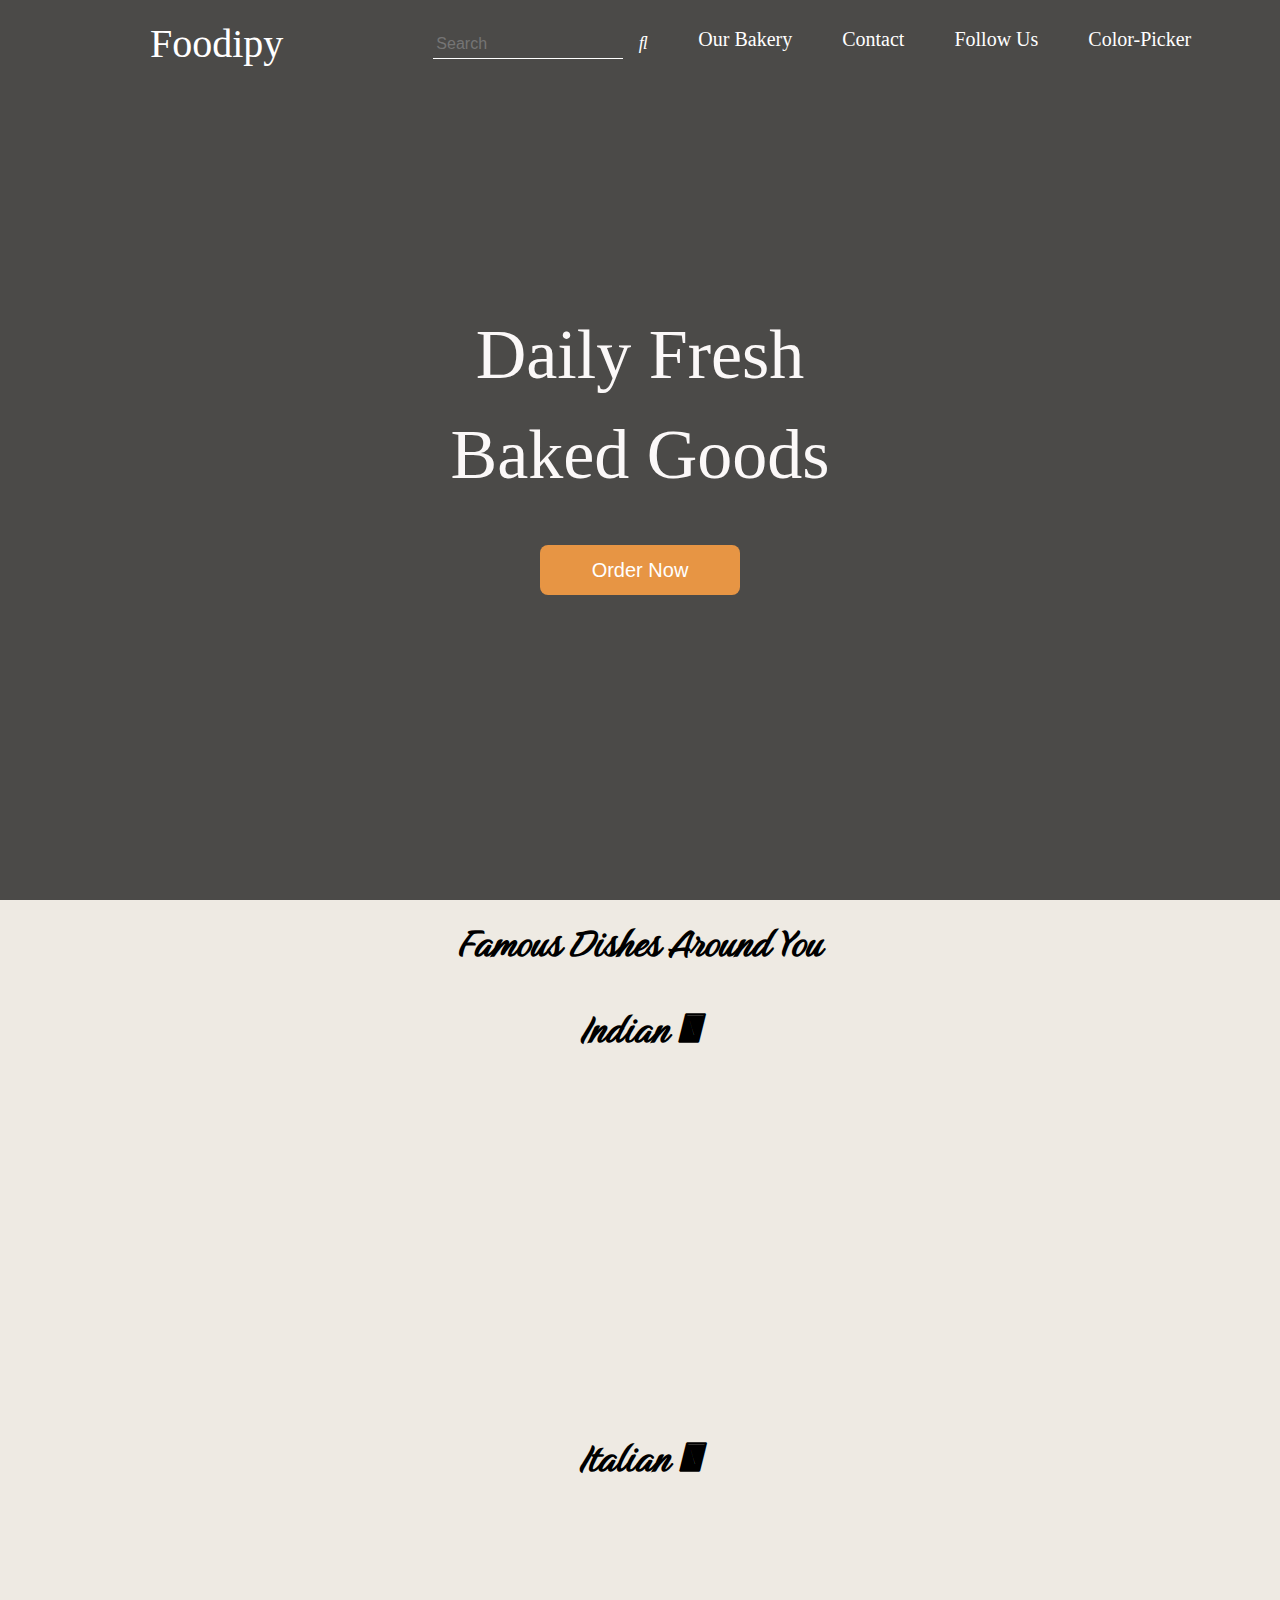
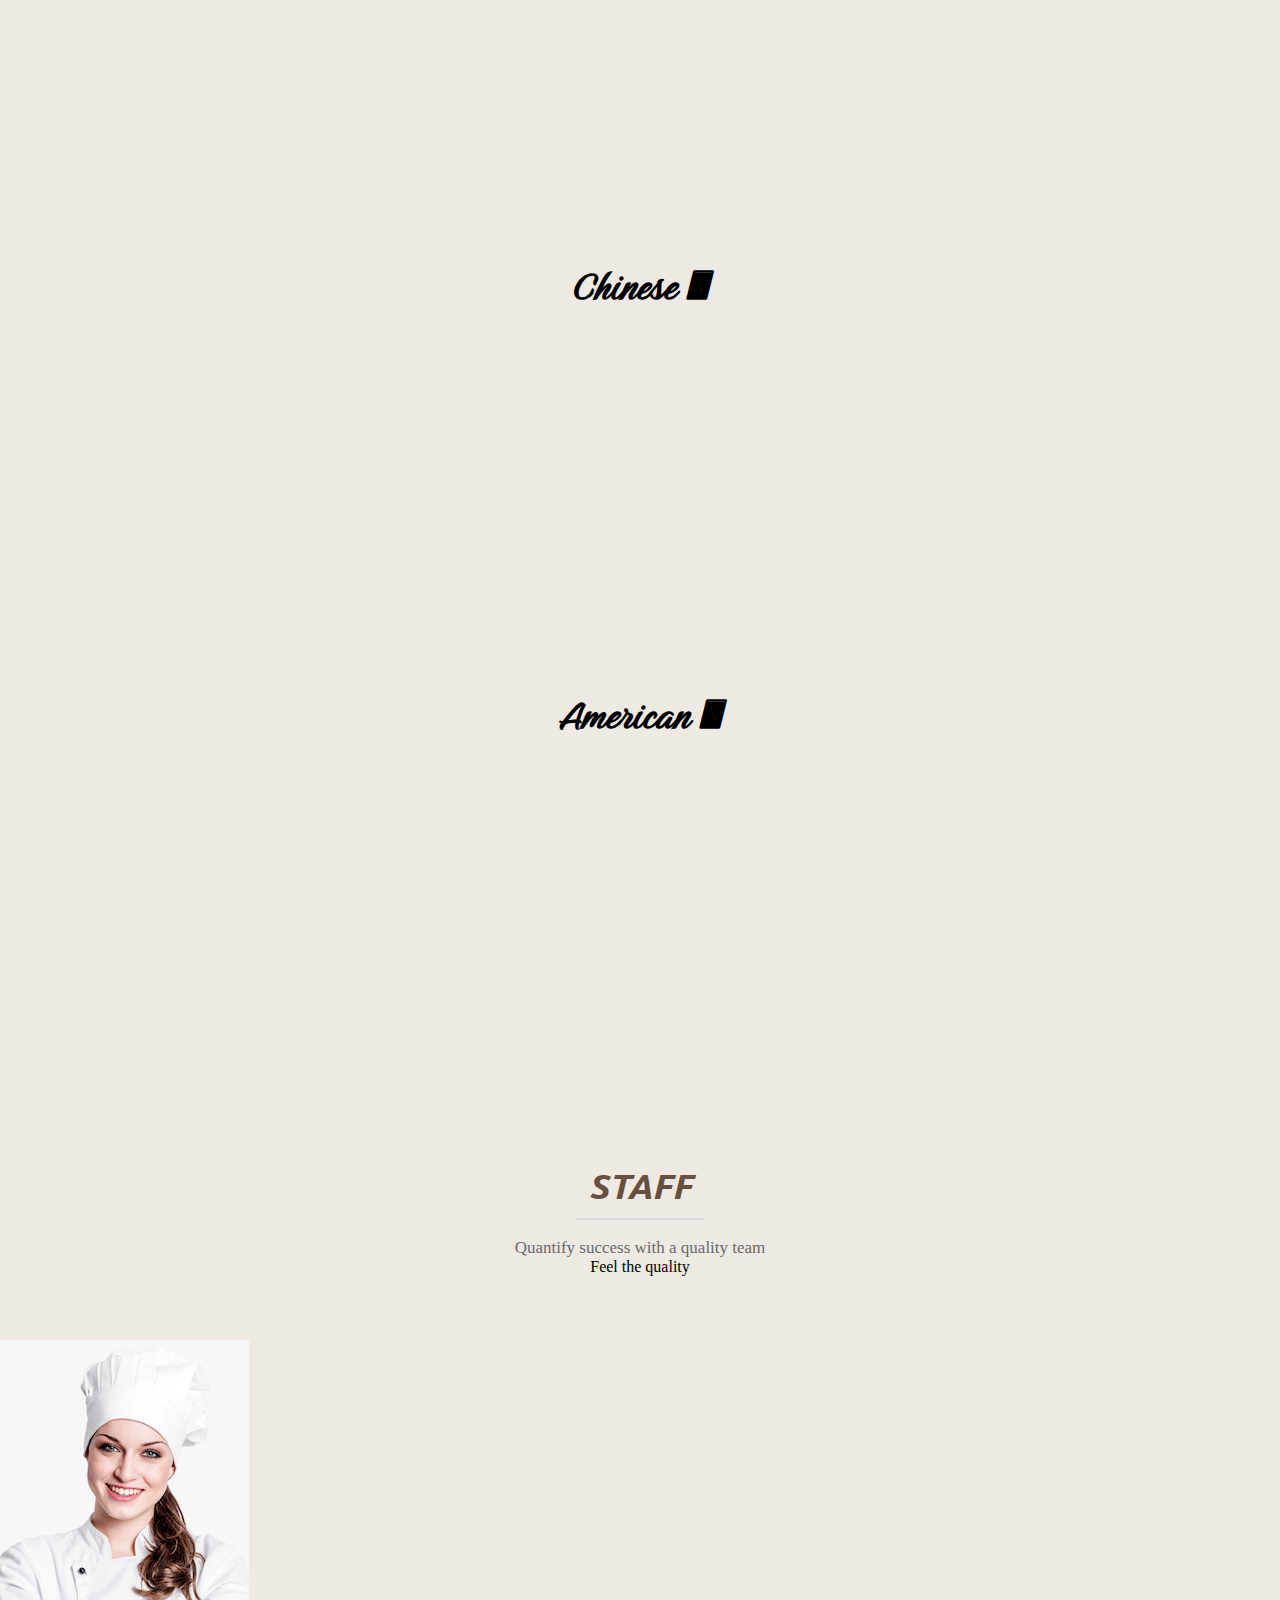
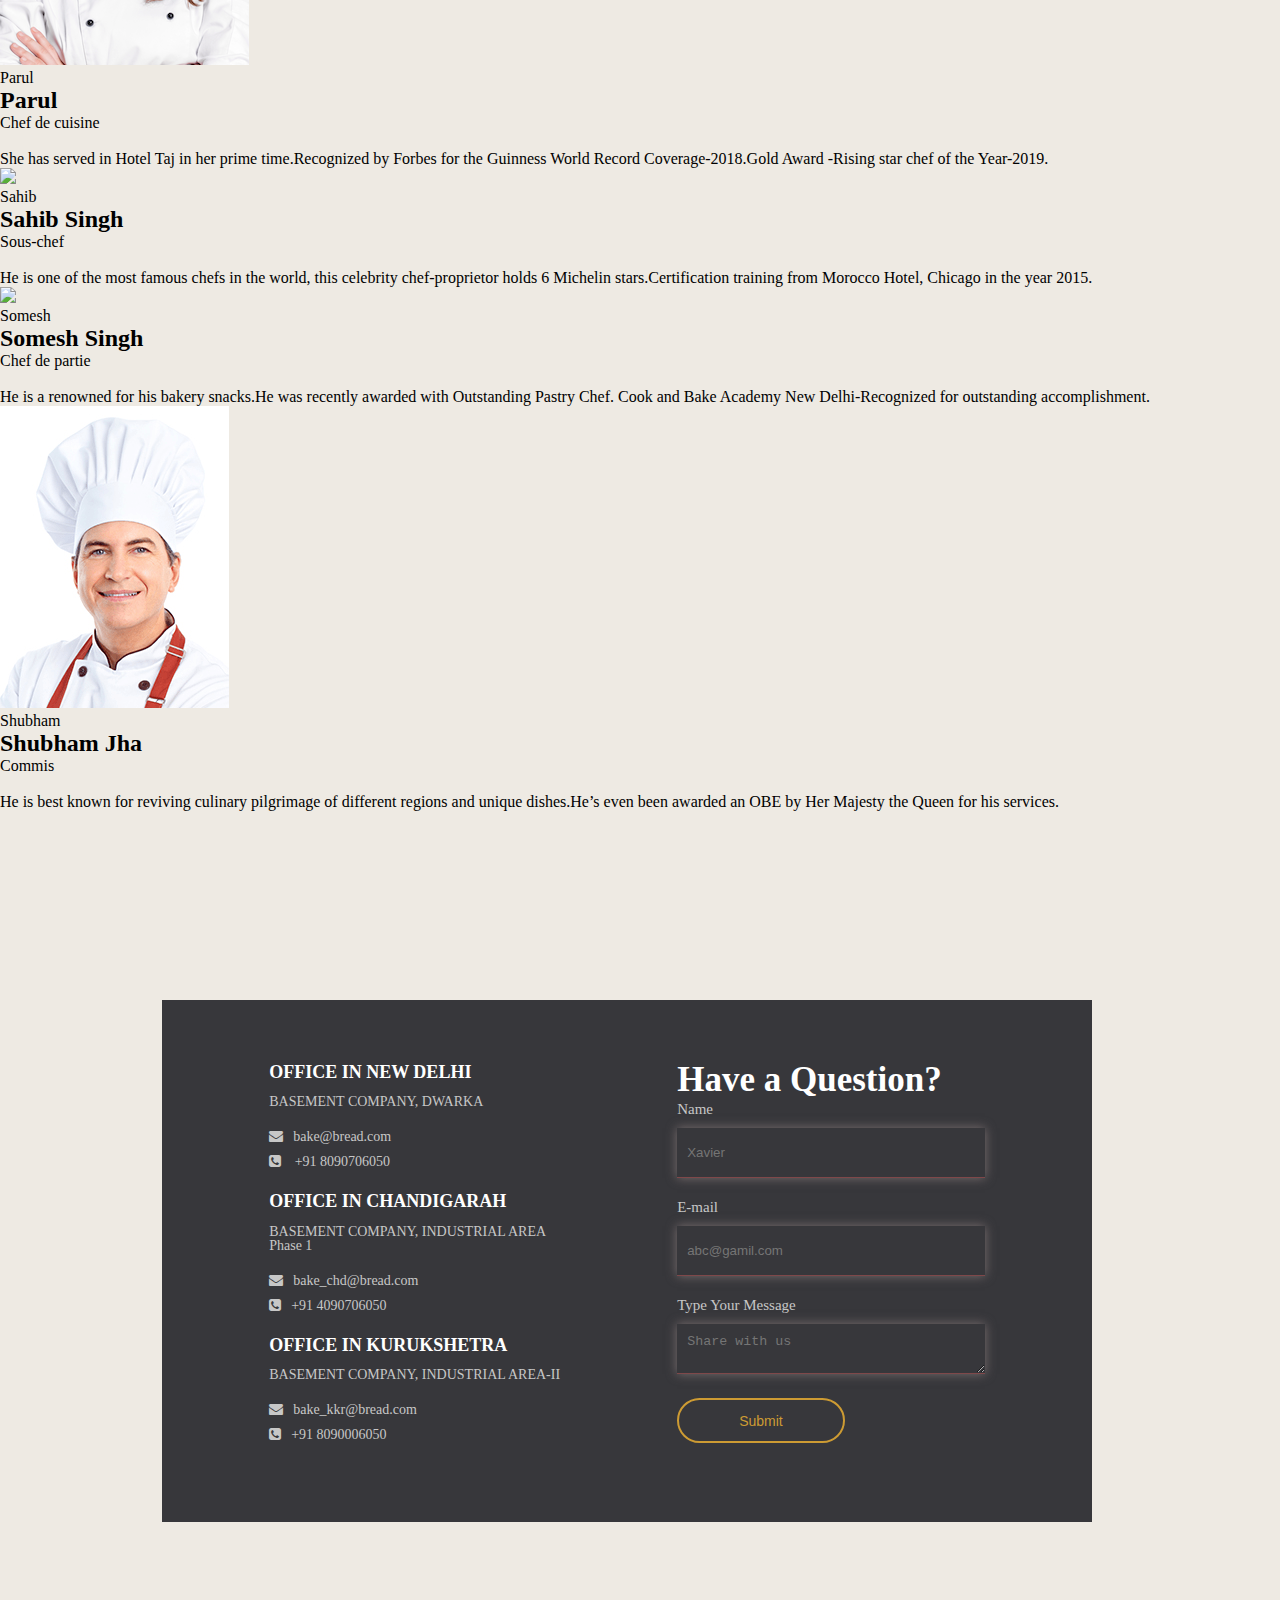
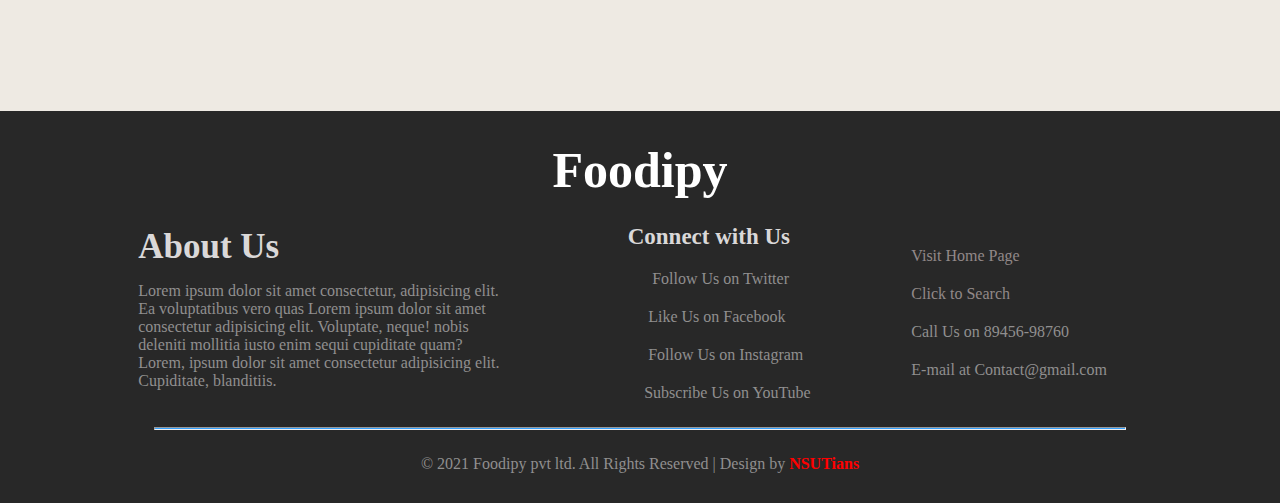
==== commit d4a5d430: "added backend" ====
--- a/index.html
+++ b/index.html
@@ -23,6 +23,8 @@
   <meta name="viewport" content="width=device-width, initial-scale=1.0" />
   <link rel="stylesheet" href="https://use.fontawesome.com/releases/v5.15.4/css/all.css"
     integrity="sha384-DyZ88mC6Up2uqS4h/KRgHuoeGwBcD4Ng9SiP4dIRy0EXTlnuz47vAwmeGwVChigm" crossorigin="anonymous" />
+  <link href="https://cdn.jsdelivr.net/npm/bootstrap@5.1.3/dist/css/bootstrap.min.css" rel="stylesheet"
+    integrity="sha384-1BmE4kWBq78iYhFldvKuhfTAU6auU8tT94WrHftjDbrCEXSU1oBoqyl2QvZ6jIW3" crossorigin="anonymous">
 </head>
 
 <body>
@@ -90,8 +92,6 @@
             </a>
           </div>
         </div>
-
-
       </div>
     </div>
     <div class="content">
@@ -108,31 +108,41 @@
           </div>
         </div>
         <p id="signup-error"></p>
-        <div id="div-name-input">
-          <input id="name-input" type="text" class="input" placeholder="Full Name" />
-        </div>
-        <div id="div-email-input">
-          <input id="email-input" type="text" class="input" placeholder="Email" />
-        </div>
-        <div class="check-box">
-          <input type="checkbox" id="checkbox" />
-          <span class="check-box-message">I agree to Bakify's Terms of Service, Privacy Policy and Content
-            Policies</span>
-        </div>
-        <div>
-          <button id="submit-signup">Create Account</button>
-        </div>
-        <div style="font-size: 20px">or</div>
-        <div>
-          <button class="google">
-            <i class="fab fa-google"></i>&emsp;Continue with Google
-          </button>
-        </div>
-        <div class="have-acc">
-          Already Have a Account ? <button id="login_account">Log In</button>
-        </div>
-      </div>
-    </div>
+
+        <form action="php/signup.php" method="post">
+
+          <div id="div-name-input">
+            <input id="name-input" type="text" class="input" name="user_name" placeholder="Full Name" />
+          </div>
+          <div id="div-email-input">
+            <input id="email-input" type="text" class="input" name="user_email" placeholder="Email" />
+          </div>
+          <div id="div-phone-input">
+            <input id="phone-input" type="text" class="input" name="user_phone" placeholder="Phone" />
+          </div>
+          <div id="div-street-address-input">
+            <input id="street-address-input" type="text" class="input" name="user_address_street"
+              placeholder="Street" />
+          </div>
+          <div id="div-city-address-input">
+            <input id="street-address-input" type="text" class="input" name="user_address_city" placeholder="City" />
+          </div>
+          <div id="div-password-input">
+            <input type="text" id="password-input" class="input" name="password" placeholder="Password" />
+          </div>
+          <div class="check-box">
+            <input type="checkbox" id="checkbox" />
+            <span class="check-box-message">I agree to Bakify's Terms of Service, Privacy Policy and Content
+              Policies</span>
+          </div>
+          <div>
+            <button id="submit-signup">Create Account</button>
+          </div>
+
+        </form>
+      </div>
+    </div>
+
     <div id="login">
       <div class="container">
         <div class="heading">
@@ -142,15 +152,19 @@
           </div>
         </div>
         <p id="login-error"></p>
-        <div>
-          <input id="phone-input" type="number" class="input" placeholder="Phone Number" />
-        </div>
-        <div>
-          <input id="password-input" type="text" class="input" placeholder="Password" />
-        </div>
-        <div>
-          <button class="submit-login">Log In</button>
-        </div>
+
+        <form action="php/login.php" method="post">
+          <div>
+            <input id="email-input" type="text" class="input" name="user_email" placeholder="Email" />
+          </div>
+          <div>
+            <input id="password-input" type="text" class="input" name="password" placeholder="Password" />
+          </div>
+          <div>
+            <button class="submit-login">Log In</button>
+          </div>
+        </form>
+
         <div style="font-size: 20px">or</div>
         <div>
           <button class="google">
@@ -425,9 +439,9 @@
 
     document.getElementById('color-picker').addEventListener('click', () => {
       document.getElementById('clr1').addEventListener('click', function () {
-        document.getElementsByTagName('body')[0].style.backgroundColor = 'rgb(20 20 18 / 86%)'
-        document.getElementsByTagName('body')[0].style.color = 'white';
-        document.getElementsByClassName('S-name')[0].style.color = 'white';
+        document.getElementsByTagName('body')[0].style.backgroundColor = ' #6f6f6f '
+        document.getElementsByTagName('body')[0].style.color = ' #f9f6f6 ';
+        document.getElementsByClassName('S-name')[0].style.color = ' #f9f6f6 ';
         let x = document.getElementsByClassName('back');
         for (let i = 0; i < x.length; x++) {
           x[i].style.color = 'white';
@@ -436,11 +450,11 @@
       })
       document.getElementById('clr2').addEventListener('click', function (e) {
         e.preventDefault();
-        document.getElementsByTagName('body')[0].style.backgroundColor = 'rgb(241 136 136)';
+        document.getElementsByTagName('body')[0].style.backgroundColor = ' #8c8a8a ';
       })
       document.getElementById('clr3').addEventListener('click', function (e) {
         e.preventDefault();
-        document.getElementsByTagName('body')[0].style.backgroundColor = 'rgb(51 0 227 / 52%)';
+        document.getElementsByTagName('body')[0].style.backgroundColor = ' #ecbfb5 ';
       })
       document.getElementById('clr4').addEventListener('click', function (e) {
         e.preventDefault();
@@ -451,6 +465,9 @@
   <script src="./js/api.js"></script>
   <script src="./js/logic.js"></script>
   <script src="./js/order_form.js"></script>
+  <script src="https://cdn.jsdelivr.net/npm/bootstrap@5.1.3/dist/js/bootstrap.bundle.min.js"
+    integrity="sha384-ka7Sk0Gln4gmtz2MlQnikT1wXgYsOg+OMhuP+IlRH9sENBO0LRn5q+8nbTov4+1p"
+    crossorigin="anonymous"></script>
 </body>
 
 </html>--- a/css/main.css
+++ b/css/main.css
@@ -7,7 +7,7 @@
 }
 
 body {
-    background-color: #f3f5f7;
+    background-color: rgb(247, 234, 234);
     font-family: Cambria, Cochin, Georgia, Times, 'Times New Roman', serif;
 }
 
@@ -16,6 +16,10 @@
     width: 100%;
     overflow: hidden;
     top: 0;
+}
+
+a {
+    text-decoration: none;
 }
 
 
@@ -145,11 +149,12 @@
 }
 
 .home-page .nav-bar .logo {
-    font-family: serif;
-    margin-left: 200px;
-    margin-right: 200px;
+    font-family: cursive;
+    margin-left: 150px;
+    margin-right: 150px;
     font-size: 40px;
     color: white;
+    text-decoration: none;
 }
 
 .home-page .nav-bar .headings {
@@ -161,6 +166,7 @@
 .home-page .nav-bar .headings a {
     text-decoration: none;
     color: white;
+    font-family: 'Times New Roman', Times, serif;
 }
 
 .home-page .nav-bar .headings a:hover {
@@ -235,6 +241,7 @@
     z-index: 3;
     align-items: center;
     justify-content: center;
+    font-family: cursive;
 }
 
 .home-page .content p {
@@ -447,7 +454,8 @@
 }
 
 .home-page #signup .container {
-    height: 470px;
+    height: 600px;
+    padding-left: 40px;
     width: 470px;
     background-color: white;
     display: flex;
@@ -824,6 +832,14 @@
     flex-basis: 80%;
 }
 
+.contact-info-footer a {
+    text-decoration: none;
+}
+
+.contact-info-footer a:hover {
+    color: #bb7c06;
+}
+
 .icons-footer-1 {
     color: rgb(218, 216, 216);
     font-weight: 700;
@@ -866,20 +882,20 @@
 
 .nav-bar .headings a {
     text-decoration: none;
-  }
-
-  .nav-bar .headings nav {
+}
+
+.nav-bar .headings nav {
     font-family: monospace;
-  }
-
-  .nav-bar .heading sul {
+}
+
+.nav-bar .heading sul {
     background: transparent;
     list-style: none;
     margin: 0;
     padding-left: 0;
-  }
-
-  .nav-bar .headings li {
+}
+
+.nav-bar .headings li {
     color: #fff;
     background: transparent;
     display: block;
@@ -888,23 +904,23 @@
     position: relative;
     text-decoration: none;
     transition-duration: 0.5s;
-  }
-
-  .nav-bar .headingsli a {
+}
+
+.nav-bar .headingsli a {
     color: #fff;
-  }
-
-  .nav-bar .headingsli:hover,
-  .nav-bar .headingsli:focus-within {
+}
+
+.nav-bar .headingsli:hover,
+.nav-bar .headingsli:focus-within {
     background: transparent;
     cursor: pointer;
-  }
-
-  .nav-bar .headingsli:focus-within a {
+}
+
+.nav-bar .headingsli:focus-within a {
     outline: none;
-  }
-
-  .nav-bar .headings ul li ul {
+}
+
+.nav-bar .headings ul li ul {
     background: transparent;
     visibility: hidden;
     opacity: 0;
@@ -914,25 +930,27 @@
     margin-top: 1rem;
     left: 0;
     display: none;
-  }
-
-  .nav-bar .headings ul li:hover>ul,
-  .nav-bar .headings ul li:focus-within>ul,
-  .nav-bar .headings ul li ul:hover,
-  .nav-bar .headings ul li ul:focus {
+}
+
+.nav-bar .headings ul li:hover>ul,
+.nav-bar .headings ul li:focus-within>ul,
+.nav-bar .headings ul li ul:hover,
+.nav-bar .headings ul li ul:focus {
     visibility: visible;
     opacity: 1;
     display: block
-  }
-
-  .nav-bar .headings ul li ul li {
+}
+
+.nav-bar .headings ul li ul li {
     clear: both;
     width: 100%;
-  }
-  #clr2:hover{
+}
+
+#clr2:hover {
     color: rgb(241 136 136);
-  }
-
-  #color-picker{
-      margin-right: 40px;
-  }+}
+
+#color-picker {
+    left: 0;
+    margin-right: 20px;
+}--- a/css/category.css
+++ b/css/category.css
@@ -0,0 +1,343 @@
+* {
+    padding: 0px;
+    margin: 0px;
+    box-sizing: border-box;
+}
+
+body {
+    /* background-color: rgb(238, 234, 227); */
+    background-color: rgb(238, 234, 227);
+}
+
+a {
+    /* text-decoration: none; */
+    text-decoration: none;
+}
+
+.skj_container {
+    display: flex;
+    justify-content: center;
+    align-items: center;
+    flex-direction: column;
+    height: 1800px;
+}
+
+/* heading  */
+.skj_container h1 {
+    font-family: 'Ubuntu', sans-serif;
+    font-size: 2em;
+    display: block;
+    margin: 10px;
+}
+
+.skj_container h1,
+.skj_container h1 {
+    font-family: 'Birthstone', cursive;
+    font-size: 3rem;
+    display: block;
+    text-align: center;
+}
+
+.cake_name h1
+{
+    font-size: 20px;
+    font-family:'Times New Roman', Times, serif;
+}
+.skj_cards .skj_discription .skj_content h1 {
+    font-size: 1.5rem;
+    display: block;
+    text-align: center;
+}
+
+.skj_flavour,
+.skj_types {
+    display: flex;
+    flex-direction: column;
+    width: 100%;
+    height: 25%;
+}
+
+.region-heading {
+    display: flex;
+    justify-content: flex-start;
+    font-family: 'Franklin Gothic Medium', 'Arial Narrow', Arial, sans-serif;
+    font-size: 20px;
+}
+
+.skj_varites {
+    width: 98%;
+    margin: 5px 5px;
+    height: 80%;
+    flex-wrap: wrap;
+    overflow-x: auto;
+    overflow-y: hidden;
+    white-space: nowrap;
+}
+
+.img_and_name 
+{
+    position: relative;
+    width: 22%;
+    margin: 5px 20px;
+    padding: 4px;
+    height: 90%;
+    display: flex;
+    flex-direction: column;
+    justify-content: center;
+    align-items: center;
+    display: inline-block;
+}
+
+.skj_cards {
+    position: relative;
+    width: 100%;
+    margin: 5px;
+    padding: 4px;
+    height: 85%;
+}
+
+.skj_cards img {
+    position: absolute;
+    width: 95%;
+    height: 95%;
+    transition-property: width, height, border-radius;
+    transition-duration: 2s, 2s, 2s;
+    border-radius: 10px;
+}
+
+.skj_cards:hover img 
+{
+    width: 105%;
+    height: 105%;
+    border-radius: 30px;
+    cursor: pointer;
+}
+
+.skj_cards .skj_content {
+    position: absolute;
+    left: 25px;
+    right: 25px;
+    top: 45px;
+    color: blanchedalmond;
+}
+
+.skj_cards .skj_discription::before {
+    content: "";
+    width: 80%;
+    height: 40%;
+    background-color: rgba(27, 25, 25, 0.7);
+    position: absolute;
+    left: 20px;
+    right: 4px;
+    top: -10%;
+    opacity: 0;
+    margin: auto;
+    transition: all 1s;
+}
+
+.skj_cards .skj_discription::after {
+    content: "";
+    width: 80%;
+    height: 40%;
+    background-color: rgba(27, 25, 25, 0.7);
+    position: absolute;
+    left: 20px;
+    right: 4px;
+    bottom: -10%;
+    opacity: 0;
+    margin: auto;
+    transition: all 1s;
+}
+
+.skj_cards:hover .skj_discription::before {
+    top: 15%;
+    opacity: 1;
+    cursor: pointer;
+    border-top-left-radius: 30px;
+    border-top-right-radius: 30px;
+}
+
+.skj_cards:hover .skj_discription::after {
+    opacity: 1;
+    bottom: 5%;
+    /* 10.05 */
+    cursor: pointer;
+    border-bottom-left-radius: 30px;
+    border-bottom-right-radius: 30px;
+}
+
+.skj_content {
+    font-family: 'Birthstone', cursive;
+    font-size: 1.2rem;
+    position: relative;
+    text-align: center;
+    padding: 40px 20px;
+    z-index: 10;
+    opacity: 0;
+    transition: all 2s;
+}
+
+.skj_cards:hover .skj_content {
+    opacity: 1;
+    transform: rotate(0deg);
+}
+
+.skj_content {
+    color: antiquewhite;
+}
+
+.skj_icons {
+    color: blanchedalmond;
+    font-size: 10004px;
+    margin: 10px 0px;
+}
+
+.cake_name
+{
+    margin: 25px 2px;
+    text-align: center;
+}
+
+/* ####################################333333#########################################################################################33 */
+
+
+@media(max-width:970px) {
+    .skj_content {
+        padding: 0px 15px;
+    }
+
+    .skj_flavour,
+    .skj_types {
+        height: 2200px;
+    }
+
+    .img_and_name {
+        /* height: 45%; */
+        height: 300px;
+        width: 30%;
+        margin: 4px 20px;
+    }
+
+    /*.skj_varites {
+        height: 100%;
+    }
+
+    .skj_cards .skj_discription::before {
+        width: 90%;
+        height: 45%;
+        left: 3px;
+        right: 3px;
+        top: -10%;
+        opacity: 0;
+        margin: auto;
+        transition: all 1s;
+    }
+
+    .skj_cards .skj_discription::after {
+        content: "";
+        width: 90%;
+        height: 45%;
+        left: 3px;
+        right: 3px;
+        bottom: -10%;
+        opacity: 0;
+        margin: auto;
+        transition: all 1s;
+    }
+
+    .skj_cards:hover .skj_discription::before {
+        top: 5%;
+        opacity: 1;
+        cursor: pointer;
+        border-top-left-radius: 30px;
+        border-top-right-radius: 30px;
+    }
+
+    .skj_cards:hover .skj_discription::after {
+        bottom: 5%;
+        opacity: 1;
+        cursor: pointer;
+        border-bottom-left-radius: 30px;
+        border-bottom-right-radius: 30px;
+    }
+
+    .skj_varites .skj_cards .skj_discription {
+        width: 100%;
+        top: 30px;
+        left: 0px;
+        right: 0px;
+        bottom: 30px;
+        padding: 25px 0px;
+        margin: auto;
+    }
+
+    .skj_varites .skj_cards img {
+        height: 95%;
+        width: 99%;
+    }*/
+}
+
+@media(max-width:700px) {
+    .img_and_name {
+        /* height: 45%; */
+        height: 300px;
+        width: 40%;
+        margin: 4px 20px;
+    }
+}
+
+
+@media(max-width:500px) 
+{
+    .img_and_name {
+        /* height: 45%; */
+        height: 300px;
+        width: 60%;
+        margin: 4px 20px;
+    }
+}
+
+@media(max-width:350px)
+{
+    .img_and_name {
+        /* height: 45%; */
+        height: 300px;
+        width: 80%;
+        margin: 4px 20px;
+    }
+}
+
+@media(max-width:270px)
+{
+    .img_and_name {
+        /* height: 45%; */
+        height: 300px;
+        width: 88%;
+        margin: 4px 20px;
+    }
+    .skj_container {
+        min-width: 250px;
+    }
+}
+/* @media(max-width:450px) {
+    .skj_container {
+        min-width: 370px;
+    }
+
+    .skj_content {
+        padding: 0px 0px;
+    }
+
+    .skj_flavour,
+    .skj_types {
+        height: 3650px;
+        margin: 0px;
+    }
+
+    .skj_cards {
+        height: 45%;
+        height: 250px;
+        width: 95%;
+        margin: 4px 20px;
+    }
+} */